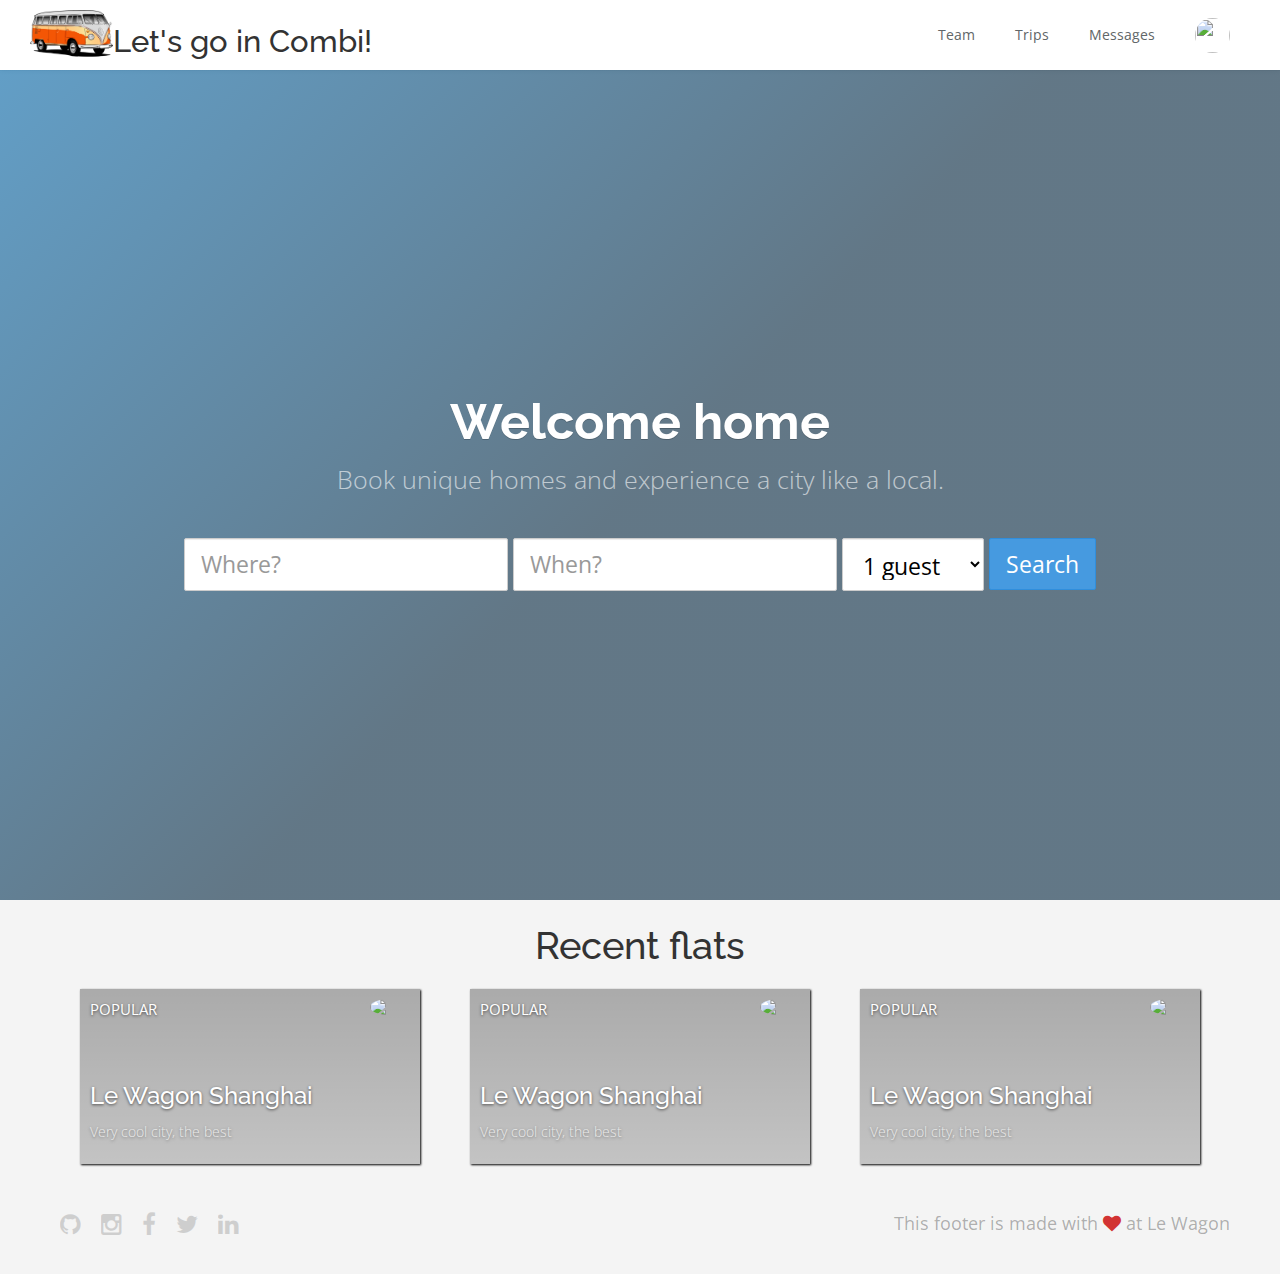
==== index.html @ bd38fc1e "Automated commit at 2017-11-13 11:51:27 UTC by middleman-deploy 2.0.0-alpha" ====
<!doctype html>
<html>
  <head>
    <meta charset="utf-8">
    <meta http-equiv="x-ua-compatible" content="ie=edge">
    <meta name="viewport"
          content="width=device-width, initial-scale=1, shrink-to-fit=no">
    <!-- Use the title from a page's frontmatter if it has one -->
    <title>Le Wagon - Middleman</title>
    <link href="stylesheets/application-5ba7a23a.css" rel="stylesheet" />
    <script src="javascripts/application-93de88c9.js"></script>
    <link href="images/favicon-f15af148.png" rel="icon" type="image/png" />
  </head>
  <body>
    <div class="navbar-wagon">
  <!-- Logo -->
  <div class="navbar-wagon-logo">
    <a href="/" class="navbar-wagon-brand">
      <!-- <img src="images/logo-acc9c0ec.png" alt="logo"> -->
      <img src="images/combi-b0718062.png" id="logo" alt="Combi" />
    </a>
    <h3>Let's go in Combi!</h3>
  </div>
  <!-- Right Navigation -->
  <div class="navbar-wagon-right hidden-xs hidden-sm">

    <a href="team.html" class="navbar-wagon-item navbar-wagon-link">Team</a>
    <a href="" class="navbar-wagon-item navbar-wagon-link">Trips</a>
    <a href="" class="navbar-wagon-item navbar-wagon-link">Messages</a>

    <!-- Profile picture with dropdown list -->
    <div class="navbar-wagon-item">
      <div class="dropdown">
        <img src="https://kitt.lewagon.com/placeholder/users/crionline38" class="avatar dropdown-toggle" id="navbar-wagon-menu" data-toggle="dropdown">
        <ul class="dropdown-menu dropdown-menu-right navbar-wagon-dropdown-menu">
          <li><a href="#">Profile</a></li>
          <li><a href="#">Dashboard</a></li>
          <li><a href="#">Log Out</a></li>
        </ul>
      </div>
    </div>
  </div>

  <!-- Dropdown appearing on mobile only -->
  <div class="navbar-wagon-item hidden-md hidden-lg">
    <div class="dropdown">
      <i class="fa fa-bars dropdown-toggle" data-toggle="dropdown"></i>
      <ul class="dropdown-menu dropdown-menu-right navbar-wagon-dropdown-menu">
        <li><a href="team.html">Team</a></li>
        <li><a href="#">---</a></li>
        <li><a href="#">---</a></li>
      </ul>
    </div>
  </div>
</div>
   <!-- inject layouts/_navbar.html.erb -->
    <div class="banner" style="background-image: linear-gradient(-225deg, rgba(0,101,168,0.6) 0%, rgba(0,36,61,0.6) 50%), url('https://kitt.lewagon.com/placeholder/cities/berlin');">
  <div class="banner-content">
    <h1>Welcome home</h1>
    <p>Book unique homes and experience a city like a local.</p>
    <form class="form-inline">
      <input type="text" class="form-control input-lg" placeholder="Where?">
      <input type="text" class="form-control input-lg" placeholder="When?">
      <select class="form-control input-lg">
        <option selected value="1">1 guest</option>
        <option value="2">2 guests</option>
        <option value="3">3 guests</option>
      </select>
      <button type="submit" class="full-width btn btn-primary btn-lg">Search</button>
    </form>
  </div>
</div>

<div class="container">
  <h2 class="text-center">Recent flats</h2>
  <div class="row">
    <div class="cards">
        <div class="col-xs-12 col-sm-6 col-md-4">
          <div class="card" style="background-image: linear-gradient(rgba(0,0,0,0.3), rgba(0,0,0,0.2)), url('https://kitt.lewagon.com/placeholder/cities/shanghai');">
            <div class="card-category">Popular</div>
            <div class="card-description">
              <h2>Le Wagon Shanghai</h2>
              <p>Very cool city, the best</p>
            </div>
            <img class="card-user" src="https://kitt.lewagon.com/placeholder/users/tgenaitay">
            <a class="card-link" href="#" ></a>
          </div>
        </div>
        <div class="col-xs-12 col-sm-6 col-md-4">
          <div class="card" style="background-image: linear-gradient(rgba(0,0,0,0.3), rgba(0,0,0,0.2)), url('https://kitt.lewagon.com/placeholder/cities/shanghai');">
            <div class="card-category">Popular</div>
            <div class="card-description">
              <h2>Le Wagon Shanghai</h2>
              <p>Very cool city, the best</p>
            </div>
            <img class="card-user" src="https://kitt.lewagon.com/placeholder/users/tgenaitay">
            <a class="card-link" href="#" ></a>
          </div>
        </div>
        <div class="col-xs-12 col-sm-6 col-md-4">
          <div class="card" style="background-image: linear-gradient(rgba(0,0,0,0.3), rgba(0,0,0,0.2)), url('https://kitt.lewagon.com/placeholder/cities/shanghai');">
            <div class="card-category">Popular</div>
            <div class="card-description">
              <h2>Le Wagon Shanghai</h2>
              <p>Very cool city, the best</p>
            </div>
            <img class="card-user" src="https://kitt.lewagon.com/placeholder/users/tgenaitay">
            <a class="card-link" href="#" ></a>
          </div>
        </div>
    </div>
  </div>
</div>

                      <!-- Page content is injected here -->
    <div class="footer">
  <div class="footer-links">
    <a href="#"><i class="fa fa-github"></i></a>
    <a href="#"><i class="fa fa-instagram"></i></a>
    <a href="#"><i class="fa fa-facebook"></i></a>
    <a href="#"><i class="fa fa-twitter"></i></a>
    <a href="#"><i class="fa fa-linkedin"></i></a>
  </div>
  <div class="footer-copyright">
    This footer is made with <i class="fa fa-heart"></i> at Le Wagon
  </div>
</div>
   <!-- inject layouts/_footer.html.erb -->
  </body>
</html>
---- stylesheets/application-5ba7a23a.css ----
@import url("https://fonts.googleapis.com/css?family=Open+Sans:400,300,700|Raleway:400,100,300,700,500");/*!
 * Bootstrap v3.3.7 (http://getbootstrap.com)
 * Copyright 2011-2016 Twitter, Inc.
 * Licensed under MIT (https://github.com/twbs/bootstrap/blob/master/LICENSE)
 *//*! normalize.css v3.0.3 | MIT License | github.com/necolas/normalize.css */html{font-family:sans-serif;-ms-text-size-adjust:100%;-webkit-text-size-adjust:100%}body{margin:0}article,aside,details,figcaption,figure,footer,header,hgroup,main,menu,nav,section,summary{display:block}audio,canvas,progress,video{display:inline-block;vertical-align:baseline}audio:not([controls]){display:none;height:0}[hidden],template{display:none}a{background-color:transparent}a:active,a:hover{outline:0}abbr[title]{border-bottom:1px dotted}b,strong{font-weight:bold}dfn{font-style:italic}h1{font-size:2em;margin:0.67em 0}mark{background:#ff0;color:#000}small{font-size:80%}sub,sup{font-size:75%;line-height:0;position:relative;vertical-align:baseline}sup{top:-0.5em}sub{bottom:-0.25em}img{border:0}svg:not(:root){overflow:hidden}figure{margin:1em 40px}hr{-webkit-box-sizing:content-box;box-sizing:content-box;height:0}pre{overflow:auto}code,kbd,pre,samp{font-family:monospace, monospace;font-size:1em}button,input,optgroup,select,textarea{color:inherit;font:inherit;margin:0}button{overflow:visible}button,select{text-transform:none}button,html input[type="button"],input[type="reset"],input[type="submit"]{-webkit-appearance:button;cursor:pointer}button[disabled],html input[disabled]{cursor:default}button::-moz-focus-inner,input::-moz-focus-inner{border:0;padding:0}input{line-height:normal}input[type="checkbox"],input[type="radio"]{-webkit-box-sizing:border-box;box-sizing:border-box;padding:0}input[type="number"]::-webkit-inner-spin-button,input[type="number"]::-webkit-outer-spin-button{height:auto}input[type="search"]{-webkit-appearance:textfield;-webkit-box-sizing:content-box;box-sizing:content-box}input[type="search"]::-webkit-search-cancel-button,input[type="search"]::-webkit-search-decoration{-webkit-appearance:none}fieldset{border:1px solid #c0c0c0;margin:0 2px;padding:0.35em 0.625em 0.75em}legend{border:0;padding:0}textarea{overflow:auto}optgroup{font-weight:bold}table{border-collapse:collapse;border-spacing:0}td,th{padding:0}/*! Source: https://github.com/h5bp/html5-boilerplate/blob/master/src/css/main.css */@media print{*,*:before,*:after{background:transparent !important;color:#000 !important;-webkit-box-shadow:none !important;box-shadow:none !important;text-shadow:none !important}a,a:visited{text-decoration:underline}a[href]:after{content:" (" attr(href) ")"}abbr[title]:after{content:" (" attr(title) ")"}a[href^="#"]:after,a[href^="javascript:"]:after{content:""}pre,blockquote{border:1px solid #999;page-break-inside:avoid}thead{display:table-header-group}tr,img{page-break-inside:avoid}img{max-width:100% !important}p,h2,h3{orphans:3;widows:3}h2,h3{page-break-after:avoid}.navbar{display:none}.btn>.caret,.dropup>.btn>.caret{border-top-color:#000 !important}.label{border:1px solid #000}.table{border-collapse:collapse !important}.table td,.table th{background-color:#fff !important}.table-bordered th,.table-bordered td{border:1px solid #ddd !important}}@font-face{font-family:'Glyphicons Halflings';src:url("../assets/bootstrap/glyphicons-halflings-regular-86b6f62b.eot");src:url("../assets/bootstrap/glyphicons-halflings-regular-86b6f62b.eot?#iefix") format("embedded-opentype"),url("../assets/bootstrap/glyphicons-halflings-regular-ca35b697.woff2") format("woff2"),url("../assets/bootstrap/glyphicons-halflings-regular-278e49a8.woff") format("woff"),url("../assets/bootstrap/glyphicons-halflings-regular-44bc1850.ttf") format("truetype"),url("../assets/bootstrap/glyphicons-halflings-regular-de51a849.svg#glyphicons_halflingsregular") format("svg")}.glyphicon{position:relative;top:1px;display:inline-block;font-family:'Glyphicons Halflings';font-style:normal;font-weight:normal;line-height:1;-webkit-font-smoothing:antialiased;-moz-osx-font-smoothing:grayscale}.glyphicon-asterisk:before{content:"\002a"}.glyphicon-plus:before{content:"\002b"}.glyphicon-euro:before,.glyphicon-eur:before{content:"\20ac"}.glyphicon-minus:before{content:"\2212"}.glyphicon-cloud:before{content:"\2601"}.glyphicon-envelope:before{content:"\2709"}.glyphicon-pencil:before{content:"\270f"}.glyphicon-glass:before{content:"\e001"}.glyphicon-music:before{content:"\e002"}.glyphicon-search:before{content:"\e003"}.glyphicon-heart:before{content:"\e005"}.glyphicon-star:before{content:"\e006"}.glyphicon-star-empty:before{content:"\e007"}.glyphicon-user:before{content:"\e008"}.glyphicon-film:before{content:"\e009"}.glyphicon-th-large:before{content:"\e010"}.glyphicon-th:before{content:"\e011"}.glyphicon-th-list:before{content:"\e012"}.glyphicon-ok:before{content:"\e013"}.glyphicon-remove:before{content:"\e014"}.glyphicon-zoom-in:before{content:"\e015"}.glyphicon-zoom-out:before{content:"\e016"}.glyphicon-off:before{content:"\e017"}.glyphicon-signal:before{content:"\e018"}.glyphicon-cog:before{content:"\e019"}.glyphicon-trash:before{content:"\e020"}.glyphicon-home:before{content:"\e021"}.glyphicon-file:before{content:"\e022"}.glyphicon-time:before{content:"\e023"}.glyphicon-road:before{content:"\e024"}.glyphicon-download-alt:before{content:"\e025"}.glyphicon-download:before{content:"\e026"}.glyphicon-upload:before{content:"\e027"}.glyphicon-inbox:before{content:"\e028"}.glyphicon-play-circle:before{content:"\e029"}.glyphicon-repeat:before{content:"\e030"}.glyphicon-refresh:before{content:"\e031"}.glyphicon-list-alt:before{content:"\e032"}.glyphicon-lock:before{content:"\e033"}.glyphicon-flag:before{content:"\e034"}.glyphicon-headphones:before{content:"\e035"}.glyphicon-volume-off:before{content:"\e036"}.glyphicon-volume-down:before{content:"\e037"}.glyphicon-volume-up:before{content:"\e038"}.glyphicon-qrcode:before{content:"\e039"}.glyphicon-barcode:before{content:"\e040"}.glyphicon-tag:before{content:"\e041"}.glyphicon-tags:before{content:"\e042"}.glyphicon-book:before{content:"\e043"}.glyphicon-bookmark:before{content:"\e044"}.glyphicon-print:before{content:"\e045"}.glyphicon-camera:before{content:"\e046"}.glyphicon-font:before{content:"\e047"}.glyphicon-bold:before{content:"\e048"}.glyphicon-italic:before{content:"\e049"}.glyphicon-text-height:before{content:"\e050"}.glyphicon-text-width:before{content:"\e051"}.glyphicon-align-left:before{content:"\e052"}.glyphicon-align-center:before{content:"\e053"}.glyphicon-align-right:before{content:"\e054"}.glyphicon-align-justify:before{content:"\e055"}.glyphicon-list:before{content:"\e056"}.glyphicon-indent-left:before{content:"\e057"}.glyphicon-indent-right:before{content:"\e058"}.glyphicon-facetime-video:before{content:"\e059"}.glyphicon-picture:before{content:"\e060"}.glyphicon-map-marker:before{content:"\e062"}.glyphicon-adjust:before{content:"\e063"}.glyphicon-tint:before{content:"\e064"}.glyphicon-edit:before{content:"\e065"}.glyphicon-share:before{content:"\e066"}.glyphicon-check:before{content:"\e067"}.glyphicon-move:before{content:"\e068"}.glyphicon-step-backward:before{content:"\e069"}.glyphicon-fast-backward:before{content:"\e070"}.glyphicon-backward:before{content:"\e071"}.glyphicon-play:before{content:"\e072"}.glyphicon-pause:before{content:"\e073"}.glyphicon-stop:before{content:"\e074"}.glyphicon-forward:before{content:"\e075"}.glyphicon-fast-forward:before{content:"\e076"}.glyphicon-step-forward:before{content:"\e077"}.glyphicon-eject:before{content:"\e078"}.glyphicon-chevron-left:before{content:"\e079"}.glyphicon-chevron-right:before{content:"\e080"}.glyphicon-plus-sign:before{content:"\e081"}.glyphicon-minus-sign:before{content:"\e082"}.glyphicon-remove-sign:before{content:"\e083"}.glyphicon-ok-sign:before{content:"\e084"}.glyphicon-question-sign:before{content:"\e085"}.glyphicon-info-sign:before{content:"\e086"}.glyphicon-screenshot:before{content:"\e087"}.glyphicon-remove-circle:before{content:"\e088"}.glyphicon-ok-circle:before{content:"\e089"}.glyphicon-ban-circle:before{content:"\e090"}.glyphicon-arrow-left:before{content:"\e091"}.glyphicon-arrow-right:before{content:"\e092"}.glyphicon-arrow-up:before{content:"\e093"}.glyphicon-arrow-down:before{content:"\e094"}.glyphicon-share-alt:before{content:"\e095"}.glyphicon-resize-full:before{content:"\e096"}.glyphicon-resize-small:before{content:"\e097"}.glyphicon-exclamation-sign:before{content:"\e101"}.glyphicon-gift:before{content:"\e102"}.glyphicon-leaf:before{content:"\e103"}.glyphicon-fire:before{content:"\e104"}.glyphicon-eye-open:before{content:"\e105"}.glyphicon-eye-close:before{content:"\e106"}.glyphicon-warning-sign:before{content:"\e107"}.glyphicon-plane:before{content:"\e108"}.glyphicon-calendar:before{content:"\e109"}.glyphicon-random:before{content:"\e110"}.glyphicon-comment:before{content:"\e111"}.glyphicon-magnet:before{content:"\e112"}.glyphicon-chevron-up:before{content:"\e113"}.glyphicon-chevron-down:before{content:"\e114"}.glyphicon-retweet:before{content:"\e115"}.glyphicon-shopping-cart:before{content:"\e116"}.glyphicon-folder-close:before{content:"\e117"}.glyphicon-folder-open:before{content:"\e118"}.glyphicon-resize-vertical:before{content:"\e119"}.glyphicon-resize-horizontal:before{content:"\e120"}.glyphicon-hdd:before{content:"\e121"}.glyphicon-bullhorn:before{content:"\e122"}.glyphicon-bell:before{content:"\e123"}.glyphicon-certificate:before{content:"\e124"}.glyphicon-thumbs-up:before{content:"\e125"}.glyphicon-thumbs-down:before{content:"\e126"}.glyphicon-hand-right:before{content:"\e127"}.glyphicon-hand-left:before{content:"\e128"}.glyphicon-hand-up:before{content:"\e129"}.glyphicon-hand-down:before{content:"\e130"}.glyphicon-circle-arrow-right:before{content:"\e131"}.glyphicon-circle-arrow-left:before{content:"\e132"}.glyphicon-circle-arrow-up:before{content:"\e133"}.glyphicon-circle-arrow-down:before{content:"\e134"}.glyphicon-globe:before{content:"\e135"}.glyphicon-wrench:before{content:"\e136"}.glyphicon-tasks:before{content:"\e137"}.glyphicon-filter:before{content:"\e138"}.glyphicon-briefcase:before{content:"\e139"}.glyphicon-fullscreen:before{content:"\e140"}.glyphicon-dashboard:before{content:"\e141"}.glyphicon-paperclip:before{content:"\e142"}.glyphicon-heart-empty:before{content:"\e143"}.glyphicon-link:before{content:"\e144"}.glyphicon-phone:before{content:"\e145"}.glyphicon-pushpin:before{content:"\e146"}.glyphicon-usd:before{content:"\e148"}.glyphicon-gbp:before{content:"\e149"}.glyphicon-sort:before{content:"\e150"}.glyphicon-sort-by-alphabet:before{content:"\e151"}.glyphicon-sort-by-alphabet-alt:before{content:"\e152"}.glyphicon-sort-by-order:before{content:"\e153"}.glyphicon-sort-by-order-alt:before{content:"\e154"}.glyphicon-sort-by-attributes:before{content:"\e155"}.glyphicon-sort-by-attributes-alt:before{content:"\e156"}.glyphicon-unchecked:before{content:"\e157"}.glyphicon-expand:before{content:"\e158"}.glyphicon-collapse-down:before{content:"\e159"}.glyphicon-collapse-up:before{content:"\e160"}.glyphicon-log-in:before{content:"\e161"}.glyphicon-flash:before{content:"\e162"}.glyphicon-log-out:before{content:"\e163"}.glyphicon-new-window:before{content:"\e164"}.glyphicon-record:before{content:"\e165"}.glyphicon-save:before{content:"\e166"}.glyphicon-open:before{content:"\e167"}.glyphicon-saved:before{content:"\e168"}.glyphicon-import:before{content:"\e169"}.glyphicon-export:before{content:"\e170"}.glyphicon-send:before{content:"\e171"}.glyphicon-floppy-disk:before{content:"\e172"}.glyphicon-floppy-saved:before{content:"\e173"}.glyphicon-floppy-remove:before{content:"\e174"}.glyphicon-floppy-save:before{content:"\e175"}.glyphicon-floppy-open:before{content:"\e176"}.glyphicon-credit-card:before{content:"\e177"}.glyphicon-transfer:before{content:"\e178"}.glyphicon-cutlery:before{content:"\e179"}.glyphicon-header:before{content:"\e180"}.glyphicon-compressed:before{content:"\e181"}.glyphicon-earphone:before{content:"\e182"}.glyphicon-phone-alt:before{content:"\e183"}.glyphicon-tower:before{content:"\e184"}.glyphicon-stats:before{content:"\e185"}.glyphicon-sd-video:before{content:"\e186"}.glyphicon-hd-video:before{content:"\e187"}.glyphicon-subtitles:before{content:"\e188"}.glyphicon-sound-stereo:before{content:"\e189"}.glyphicon-sound-dolby:before{content:"\e190"}.glyphicon-sound-5-1:before{content:"\e191"}.glyphicon-sound-6-1:before{content:"\e192"}.glyphicon-sound-7-1:before{content:"\e193"}.glyphicon-copyright-mark:before{content:"\e194"}.glyphicon-registration-mark:before{content:"\e195"}.glyphicon-cloud-download:before{content:"\e197"}.glyphicon-cloud-upload:before{content:"\e198"}.glyphicon-tree-conifer:before{content:"\e199"}.glyphicon-tree-deciduous:before{content:"\e200"}.glyphicon-cd:before{content:"\e201"}.glyphicon-save-file:before{content:"\e202"}.glyphicon-open-file:before{content:"\e203"}.glyphicon-level-up:before{content:"\e204"}.glyphicon-copy:before{content:"\e205"}.glyphicon-paste:before{content:"\e206"}.glyphicon-alert:before{content:"\e209"}.glyphicon-equalizer:before{content:"\e210"}.glyphicon-king:before{content:"\e211"}.glyphicon-queen:before{content:"\e212"}.glyphicon-pawn:before{content:"\e213"}.glyphicon-bishop:before{content:"\e214"}.glyphicon-knight:before{content:"\e215"}.glyphicon-baby-formula:before{content:"\e216"}.glyphicon-tent:before{content:"\26fa"}.glyphicon-blackboard:before{content:"\e218"}.glyphicon-bed:before{content:"\e219"}.glyphicon-apple:before{content:"\f8ff"}.glyphicon-erase:before{content:"\e221"}.glyphicon-hourglass:before{content:"\231b"}.glyphicon-lamp:before{content:"\e223"}.glyphicon-duplicate:before{content:"\e224"}.glyphicon-piggy-bank:before{content:"\e225"}.glyphicon-scissors:before{content:"\e226"}.glyphicon-bitcoin:before{content:"\e227"}.glyphicon-btc:before{content:"\e227"}.glyphicon-xbt:before{content:"\e227"}.glyphicon-yen:before{content:"\00a5"}.glyphicon-jpy:before{content:"\00a5"}.glyphicon-ruble:before{content:"\20bd"}.glyphicon-rub:before{content:"\20bd"}.glyphicon-scale:before{content:"\e230"}.glyphicon-ice-lolly:before{content:"\e231"}.glyphicon-ice-lolly-tasted:before{content:"\e232"}.glyphicon-education:before{content:"\e233"}.glyphicon-option-horizontal:before{content:"\e234"}.glyphicon-option-vertical:before{content:"\e235"}.glyphicon-menu-hamburger:before{content:"\e236"}.glyphicon-modal-window:before{content:"\e237"}.glyphicon-oil:before{content:"\e238"}.glyphicon-grain:before{content:"\e239"}.glyphicon-sunglasses:before{content:"\e240"}.glyphicon-text-size:before{content:"\e241"}.glyphicon-text-color:before{content:"\e242"}.glyphicon-text-background:before{content:"\e243"}.glyphicon-object-align-top:before{content:"\e244"}.glyphicon-object-align-bottom:before{content:"\e245"}.glyphicon-object-align-horizontal:before{content:"\e246"}.glyphicon-object-align-left:before{content:"\e247"}.glyphicon-object-align-vertical:before{content:"\e248"}.glyphicon-object-align-right:before{content:"\e249"}.glyphicon-triangle-right:before{content:"\e250"}.glyphicon-triangle-left:before{content:"\e251"}.glyphicon-triangle-bottom:before{content:"\e252"}.glyphicon-triangle-top:before{content:"\e253"}.glyphicon-console:before{content:"\e254"}.glyphicon-superscript:before{content:"\e255"}.glyphicon-subscript:before{content:"\e256"}.glyphicon-menu-left:before{content:"\e257"}.glyphicon-menu-right:before{content:"\e258"}.glyphicon-menu-down:before{content:"\e259"}.glyphicon-menu-up:before{content:"\e260"}*{-webkit-box-sizing:border-box;box-sizing:border-box}*:before,*:after{-webkit-box-sizing:border-box;box-sizing:border-box}html{font-size:10px;-webkit-tap-highlight-color:transparent}body{font-family:"Open Sans", "Helvetica", "sans-serif";font-size:18px;line-height:1.42857143;color:#333333;background-color:#F4F4F4}input,button,select,textarea{font-family:inherit;font-size:inherit;line-height:inherit}a{color:#469AE0;text-decoration:none}a:hover,a:focus{color:#1f74ba;text-decoration:underline}a:focus{outline:5px auto -webkit-focus-ring-color;outline-offset:-2px}figure{margin:0}img{vertical-align:middle}.img-responsive{display:block;max-width:100%;height:auto}.img-rounded{border-radius:2px}.img-thumbnail{padding:4px;line-height:1.42857143;background-color:#F4F4F4;border:1px solid #ddd;border-radius:2px;-webkit-transition:all 0.2s ease-in-out;transition:all 0.2s ease-in-out;display:inline-block;max-width:100%;height:auto}.img-circle{border-radius:50%}hr{margin-top:25px;margin-bottom:25px;border:0;border-top:1px solid #eeeeee}.sr-only{position:absolute;width:1px;height:1px;margin:-1px;padding:0;overflow:hidden;clip:rect(0, 0, 0, 0);border:0}.sr-only-focusable:active,.sr-only-focusable:focus{position:static;width:auto;height:auto;margin:0;overflow:visible;clip:auto}[role="button"]{cursor:pointer}h1,h2,h3,h4,h5,h6,.h1,.h2,.h3,.h4,.h5,.h6{font-family:"Raleway", "Helvetica", "sans-serif";font-weight:500;line-height:1.1;color:inherit}h1 small,h1 .small,h2 small,h2 .small,h3 small,h3 .small,h4 small,h4 .small,h5 small,h5 .small,h6 small,h6 .small,.h1 small,.h1 .small,.h2 small,.h2 .small,.h3 small,.h3 .small,.h4 small,.h4 .small,.h5 small,.h5 .small,.h6 small,.h6 .small{font-weight:normal;line-height:1;color:#777777}h1,.h1,h2,.h2,h3,.h3{margin-top:25px;margin-bottom:12.5px}h1 small,h1 .small,.h1 small,.h1 .small,h2 small,h2 .small,.h2 small,.h2 .small,h3 small,h3 .small,.h3 small,.h3 .small{font-size:65%}h4,.h4,h5,.h5,h6,.h6{margin-top:12.5px;margin-bottom:12.5px}h4 small,h4 .small,.h4 small,.h4 .small,h5 small,h5 .small,.h5 small,.h5 .small,h6 small,h6 .small,.h6 small,.h6 .small{font-size:75%}h1,.h1{font-size:46px}h2,.h2{font-size:38px}h3,.h3{font-size:31px}h4,.h4{font-size:23px}h5,.h5{font-size:18px}h6,.h6{font-size:16px}p{margin:0 0 12.5px}.lead{margin-bottom:25px;font-size:20px;font-weight:300;line-height:1.4}@media (min-width: 768px){.lead{font-size:27px}}small,.small{font-size:88%}mark,.mark{background-color:#fcf8e3;padding:.2em}.text-left{text-align:left}.text-right{text-align:right}.text-center{text-align:center}.text-justify{text-align:justify}.text-nowrap{white-space:nowrap}.text-lowercase{text-transform:lowercase}.text-uppercase,.initialism{text-transform:uppercase}.text-capitalize{text-transform:capitalize}.text-muted{color:#777777}.text-primary{color:#469AE0}a.text-primary:hover,a.text-primary:focus{color:#2381d0}.text-success{color:#3c763d}a.text-success:hover,a.text-success:focus{color:#2b542c}.text-info{color:#31708f}a.text-info:hover,a.text-info:focus{color:#245269}.text-warning{color:#8a6d3b}a.text-warning:hover,a.text-warning:focus{color:#66512c}.text-danger{color:#a94442}a.text-danger:hover,a.text-danger:focus{color:#843534}.bg-primary{color:#fff}.bg-primary{background-color:#469AE0}a.bg-primary:hover,a.bg-primary:focus{background-color:#2381d0}.bg-success{background-color:#dff0d8}a.bg-success:hover,a.bg-success:focus{background-color:#c1e2b3}.bg-info{background-color:#d9edf7}a.bg-info:hover,a.bg-info:focus{background-color:#afd9ee}.bg-warning{background-color:#fcf8e3}a.bg-warning:hover,a.bg-warning:focus{background-color:#f7ecb5}.bg-danger{background-color:#f2dede}a.bg-danger:hover,a.bg-danger:focus{background-color:#e4b9b9}.page-header{padding-bottom:11.5px;margin:50px 0 25px;border-bottom:1px solid #eeeeee}ul,ol{margin-top:0;margin-bottom:12.5px}ul ul,ul ol,ol ul,ol ol{margin-bottom:0}.list-unstyled{padding-left:0;list-style:none}.list-inline{padding-left:0;list-style:none;margin-left:-5px}.list-inline>li{display:inline-block;padding-left:5px;padding-right:5px}dl{margin-top:0;margin-bottom:25px}dt,dd{line-height:1.42857143}dt{font-weight:bold}dd{margin-left:0}.dl-horizontal dd:before,.dl-horizontal dd:after{content:" ";display:table}.dl-horizontal dd:after{clear:both}@media (min-width: 768px){.dl-horizontal dt{float:left;width:160px;clear:left;text-align:right;overflow:hidden;text-overflow:ellipsis;white-space:nowrap}.dl-horizontal dd{margin-left:180px}}abbr[title],abbr[data-original-title]{cursor:help;border-bottom:1px dotted #777777}.initialism{font-size:90%}blockquote{padding:12.5px 25px;margin:0 0 25px;font-size:22.5px;border-left:5px solid #eeeeee}blockquote p:last-child,blockquote ul:last-child,blockquote ol:last-child{margin-bottom:0}blockquote footer,blockquote small,blockquote .small{display:block;font-size:80%;line-height:1.42857143;color:#777777}blockquote footer:before,blockquote small:before,blockquote .small:before{content:'\2014 \00A0'}.blockquote-reverse,blockquote.pull-right{padding-right:15px;padding-left:0;border-right:5px solid #eeeeee;border-left:0;text-align:right}.blockquote-reverse footer:before,.blockquote-reverse small:before,.blockquote-reverse .small:before,blockquote.pull-right footer:before,blockquote.pull-right small:before,blockquote.pull-right .small:before{content:''}.blockquote-reverse footer:after,.blockquote-reverse small:after,.blockquote-reverse .small:after,blockquote.pull-right footer:after,blockquote.pull-right small:after,blockquote.pull-right .small:after{content:'\00A0 \2014'}address{margin-bottom:25px;font-style:normal;line-height:1.42857143}code,kbd,pre,samp{font-family:Menlo, Monaco, Consolas, "Courier New", monospace}code{padding:2px 4px;font-size:90%;color:#c7254e;background-color:#f9f2f4;border-radius:2px}kbd{padding:2px 4px;font-size:90%;color:#fff;background-color:#333;border-radius:2px;-webkit-box-shadow:inset 0 -1px 0 rgba(0,0,0,0.25);box-shadow:inset 0 -1px 0 rgba(0,0,0,0.25)}kbd kbd{padding:0;font-size:100%;font-weight:bold;-webkit-box-shadow:none;box-shadow:none}pre{display:block;padding:12px;margin:0 0 12.5px;font-size:17px;line-height:1.42857143;word-break:break-all;word-wrap:break-word;color:#333333;background-color:#f5f5f5;border:1px solid #ccc;border-radius:2px}pre code{padding:0;font-size:inherit;color:inherit;white-space:pre-wrap;background-color:transparent;border-radius:0}.pre-scrollable{max-height:340px;overflow-y:scroll}.container{margin-right:auto;margin-left:auto;padding-left:15px;padding-right:15px}.container:before,.container:after{content:" ";display:table}.container:after{clear:both}@media (min-width: 768px){.container{width:750px}}@media (min-width: 992px){.container{width:970px}}@media (min-width: 1200px){.container{width:1170px}}.container-fluid{margin-right:auto;margin-left:auto;padding-left:15px;padding-right:15px}.container-fluid:before,.container-fluid:after{content:" ";display:table}.container-fluid:after{clear:both}.row{margin-left:-15px;margin-right:-15px}.row:before,.row:after{content:" ";display:table}.row:after{clear:both}.col-xs-1,.col-sm-1,.col-md-1,.col-lg-1,.col-xs-2,.col-sm-2,.col-md-2,.col-lg-2,.col-xs-3,.col-sm-3,.col-md-3,.col-lg-3,.col-xs-4,.col-sm-4,.col-md-4,.col-lg-4,.col-xs-5,.col-sm-5,.col-md-5,.col-lg-5,.col-xs-6,.col-sm-6,.col-md-6,.col-lg-6,.col-xs-7,.col-sm-7,.col-md-7,.col-lg-7,.col-xs-8,.col-sm-8,.col-md-8,.col-lg-8,.col-xs-9,.col-sm-9,.col-md-9,.col-lg-9,.col-xs-10,.col-sm-10,.col-md-10,.col-lg-10,.col-xs-11,.col-sm-11,.col-md-11,.col-lg-11,.col-xs-12,.col-sm-12,.col-md-12,.col-lg-12{position:relative;min-height:1px;padding-left:15px;padding-right:15px}.col-xs-1,.col-xs-2,.col-xs-3,.col-xs-4,.col-xs-5,.col-xs-6,.col-xs-7,.col-xs-8,.col-xs-9,.col-xs-10,.col-xs-11,.col-xs-12{float:left}.col-xs-1{width:8.33333333%}.col-xs-2{width:16.66666667%}.col-xs-3{width:25%}.col-xs-4{width:33.33333333%}.col-xs-5{width:41.66666667%}.col-xs-6{width:50%}.col-xs-7{width:58.33333333%}.col-xs-8{width:66.66666667%}.col-xs-9{width:75%}.col-xs-10{width:83.33333333%}.col-xs-11{width:91.66666667%}.col-xs-12{width:100%}.col-xs-pull-0{right:auto}.col-xs-pull-1{right:8.33333333%}.col-xs-pull-2{right:16.66666667%}.col-xs-pull-3{right:25%}.col-xs-pull-4{right:33.33333333%}.col-xs-pull-5{right:41.66666667%}.col-xs-pull-6{right:50%}.col-xs-pull-7{right:58.33333333%}.col-xs-pull-8{right:66.66666667%}.col-xs-pull-9{right:75%}.col-xs-pull-10{right:83.33333333%}.col-xs-pull-11{right:91.66666667%}.col-xs-pull-12{right:100%}.col-xs-push-0{left:auto}.col-xs-push-1{left:8.33333333%}.col-xs-push-2{left:16.66666667%}.col-xs-push-3{left:25%}.col-xs-push-4{left:33.33333333%}.col-xs-push-5{left:41.66666667%}.col-xs-push-6{left:50%}.col-xs-push-7{left:58.33333333%}.col-xs-push-8{left:66.66666667%}.col-xs-push-9{left:75%}.col-xs-push-10{left:83.33333333%}.col-xs-push-11{left:91.66666667%}.col-xs-push-12{left:100%}.col-xs-offset-0{margin-left:0%}.col-xs-offset-1{margin-left:8.33333333%}.col-xs-offset-2{margin-left:16.66666667%}.col-xs-offset-3{margin-left:25%}.col-xs-offset-4{margin-left:33.33333333%}.col-xs-offset-5{margin-left:41.66666667%}.col-xs-offset-6{margin-left:50%}.col-xs-offset-7{margin-left:58.33333333%}.col-xs-offset-8{margin-left:66.66666667%}.col-xs-offset-9{margin-left:75%}.col-xs-offset-10{margin-left:83.33333333%}.col-xs-offset-11{margin-left:91.66666667%}.col-xs-offset-12{margin-left:100%}@media (min-width: 768px){.col-sm-1,.col-sm-2,.col-sm-3,.col-sm-4,.col-sm-5,.col-sm-6,.col-sm-7,.col-sm-8,.col-sm-9,.col-sm-10,.col-sm-11,.col-sm-12{float:left}.col-sm-1{width:8.33333333%}.col-sm-2{width:16.66666667%}.col-sm-3{width:25%}.col-sm-4{width:33.33333333%}.col-sm-5{width:41.66666667%}.col-sm-6{width:50%}.col-sm-7{width:58.33333333%}.col-sm-8{width:66.66666667%}.col-sm-9{width:75%}.col-sm-10{width:83.33333333%}.col-sm-11{width:91.66666667%}.col-sm-12{width:100%}.col-sm-pull-0{right:auto}.col-sm-pull-1{right:8.33333333%}.col-sm-pull-2{right:16.66666667%}.col-sm-pull-3{right:25%}.col-sm-pull-4{right:33.33333333%}.col-sm-pull-5{right:41.66666667%}.col-sm-pull-6{right:50%}.col-sm-pull-7{right:58.33333333%}.col-sm-pull-8{right:66.66666667%}.col-sm-pull-9{right:75%}.col-sm-pull-10{right:83.33333333%}.col-sm-pull-11{right:91.66666667%}.col-sm-pull-12{right:100%}.col-sm-push-0{left:auto}.col-sm-push-1{left:8.33333333%}.col-sm-push-2{left:16.66666667%}.col-sm-push-3{left:25%}.col-sm-push-4{left:33.33333333%}.col-sm-push-5{left:41.66666667%}.col-sm-push-6{left:50%}.col-sm-push-7{left:58.33333333%}.col-sm-push-8{left:66.66666667%}.col-sm-push-9{left:75%}.col-sm-push-10{left:83.33333333%}.col-sm-push-11{left:91.66666667%}.col-sm-push-12{left:100%}.col-sm-offset-0{margin-left:0%}.col-sm-offset-1{margin-left:8.33333333%}.col-sm-offset-2{margin-left:16.66666667%}.col-sm-offset-3{margin-left:25%}.col-sm-offset-4{margin-left:33.33333333%}.col-sm-offset-5{margin-left:41.66666667%}.col-sm-offset-6{margin-left:50%}.col-sm-offset-7{margin-left:58.33333333%}.col-sm-offset-8{margin-left:66.66666667%}.col-sm-offset-9{margin-left:75%}.col-sm-offset-10{margin-left:83.33333333%}.col-sm-offset-11{margin-left:91.66666667%}.col-sm-offset-12{margin-left:100%}}@media (min-width: 992px){.col-md-1,.col-md-2,.col-md-3,.col-md-4,.col-md-5,.col-md-6,.col-md-7,.col-md-8,.col-md-9,.col-md-10,.col-md-11,.col-md-12{float:left}.col-md-1{width:8.33333333%}.col-md-2{width:16.66666667%}.col-md-3{width:25%}.col-md-4{width:33.33333333%}.col-md-5{width:41.66666667%}.col-md-6{width:50%}.col-md-7{width:58.33333333%}.col-md-8{width:66.66666667%}.col-md-9{width:75%}.col-md-10{width:83.33333333%}.col-md-11{width:91.66666667%}.col-md-12{width:100%}.col-md-pull-0{right:auto}.col-md-pull-1{right:8.33333333%}.col-md-pull-2{right:16.66666667%}.col-md-pull-3{right:25%}.col-md-pull-4{right:33.33333333%}.col-md-pull-5{right:41.66666667%}.col-md-pull-6{right:50%}.col-md-pull-7{right:58.33333333%}.col-md-pull-8{right:66.66666667%}.col-md-pull-9{right:75%}.col-md-pull-10{right:83.33333333%}.col-md-pull-11{right:91.66666667%}.col-md-pull-12{right:100%}.col-md-push-0{left:auto}.col-md-push-1{left:8.33333333%}.col-md-push-2{left:16.66666667%}.col-md-push-3{left:25%}.col-md-push-4{left:33.33333333%}.col-md-push-5{left:41.66666667%}.col-md-push-6{left:50%}.col-md-push-7{left:58.33333333%}.col-md-push-8{left:66.66666667%}.col-md-push-9{left:75%}.col-md-push-10{left:83.33333333%}.col-md-push-11{left:91.66666667%}.col-md-push-12{left:100%}.col-md-offset-0{margin-left:0%}.col-md-offset-1{margin-left:8.33333333%}.col-md-offset-2{margin-left:16.66666667%}.col-md-offset-3{margin-left:25%}.col-md-offset-4{margin-left:33.33333333%}.col-md-offset-5{margin-left:41.66666667%}.col-md-offset-6{margin-left:50%}.col-md-offset-7{margin-left:58.33333333%}.col-md-offset-8{margin-left:66.66666667%}.col-md-offset-9{margin-left:75%}.col-md-offset-10{margin-left:83.33333333%}.col-md-offset-11{margin-left:91.66666667%}.col-md-offset-12{margin-left:100%}}@media (min-width: 1200px){.col-lg-1,.col-lg-2,.col-lg-3,.col-lg-4,.col-lg-5,.col-lg-6,.col-lg-7,.col-lg-8,.col-lg-9,.col-lg-10,.col-lg-11,.col-lg-12{float:left}.col-lg-1{width:8.33333333%}.col-lg-2{width:16.66666667%}.col-lg-3{width:25%}.col-lg-4{width:33.33333333%}.col-lg-5{width:41.66666667%}.col-lg-6{width:50%}.col-lg-7{width:58.33333333%}.col-lg-8{width:66.66666667%}.col-lg-9{width:75%}.col-lg-10{width:83.33333333%}.col-lg-11{width:91.66666667%}.col-lg-12{width:100%}.col-lg-pull-0{right:auto}.col-lg-pull-1{right:8.33333333%}.col-lg-pull-2{right:16.66666667%}.col-lg-pull-3{right:25%}.col-lg-pull-4{right:33.33333333%}.col-lg-pull-5{right:41.66666667%}.col-lg-pull-6{right:50%}.col-lg-pull-7{right:58.33333333%}.col-lg-pull-8{right:66.66666667%}.col-lg-pull-9{right:75%}.col-lg-pull-10{right:83.33333333%}.col-lg-pull-11{right:91.66666667%}.col-lg-pull-12{right:100%}.col-lg-push-0{left:auto}.col-lg-push-1{left:8.33333333%}.col-lg-push-2{left:16.66666667%}.col-lg-push-3{left:25%}.col-lg-push-4{left:33.33333333%}.col-lg-push-5{left:41.66666667%}.col-lg-push-6{left:50%}.col-lg-push-7{left:58.33333333%}.col-lg-push-8{left:66.66666667%}.col-lg-push-9{left:75%}.col-lg-push-10{left:83.33333333%}.col-lg-push-11{left:91.66666667%}.col-lg-push-12{left:100%}.col-lg-offset-0{margin-left:0%}.col-lg-offset-1{margin-left:8.33333333%}.col-lg-offset-2{margin-left:16.66666667%}.col-lg-offset-3{margin-left:25%}.col-lg-offset-4{margin-left:33.33333333%}.col-lg-offset-5{margin-left:41.66666667%}.col-lg-offset-6{margin-left:50%}.col-lg-offset-7{margin-left:58.33333333%}.col-lg-offset-8{margin-left:66.66666667%}.col-lg-offset-9{margin-left:75%}.col-lg-offset-10{margin-left:83.33333333%}.col-lg-offset-11{margin-left:91.66666667%}.col-lg-offset-12{margin-left:100%}}table{background-color:transparent}caption{padding-top:8px;padding-bottom:8px;color:#777777;text-align:left}th{text-align:left}.table{width:100%;max-width:100%;margin-bottom:25px}.table>thead>tr>th,.table>thead>tr>td,.table>tbody>tr>th,.table>tbody>tr>td,.table>tfoot>tr>th,.table>tfoot>tr>td{padding:8px;line-height:1.42857143;vertical-align:top;border-top:1px solid #ddd}.table>thead>tr>th{vertical-align:bottom;border-bottom:2px solid #ddd}.table>caption+thead>tr:first-child>th,.table>caption+thead>tr:first-child>td,.table>colgroup+thead>tr:first-child>th,.table>colgroup+thead>tr:first-child>td,.table>thead:first-child>tr:first-child>th,.table>thead:first-child>tr:first-child>td{border-top:0}.table>tbody+tbody{border-top:2px solid #ddd}.table .table{background-color:#F4F4F4}.table-condensed>thead>tr>th,.table-condensed>thead>tr>td,.table-condensed>tbody>tr>th,.table-condensed>tbody>tr>td,.table-condensed>tfoot>tr>th,.table-condensed>tfoot>tr>td{padding:5px}.table-bordered{border:1px solid #ddd}.table-bordered>thead>tr>th,.table-bordered>thead>tr>td,.table-bordered>tbody>tr>th,.table-bordered>tbody>tr>td,.table-bordered>tfoot>tr>th,.table-bordered>tfoot>tr>td{border:1px solid #ddd}.table-bordered>thead>tr>th,.table-bordered>thead>tr>td{border-bottom-width:2px}.table-striped>tbody>tr:nth-of-type(odd){background-color:#f9f9f9}.table-hover>tbody>tr:hover{background-color:#f5f5f5}table col[class*="col-"]{position:static;float:none;display:table-column}table td[class*="col-"],table th[class*="col-"]{position:static;float:none;display:table-cell}.table>thead>tr>td.active,.table>thead>tr>th.active,.table>thead>tr.active>td,.table>thead>tr.active>th,.table>tbody>tr>td.active,.table>tbody>tr>th.active,.table>tbody>tr.active>td,.table>tbody>tr.active>th,.table>tfoot>tr>td.active,.table>tfoot>tr>th.active,.table>tfoot>tr.active>td,.table>tfoot>tr.active>th{background-color:#f5f5f5}.table-hover>tbody>tr>td.active:hover,.table-hover>tbody>tr>th.active:hover,.table-hover>tbody>tr.active:hover>td,.table-hover>tbody>tr:hover>.active,.table-hover>tbody>tr.active:hover>th{background-color:#e8e8e8}.table>thead>tr>td.success,.table>thead>tr>th.success,.table>thead>tr.success>td,.table>thead>tr.success>th,.table>tbody>tr>td.success,.table>tbody>tr>th.success,.table>tbody>tr.success>td,.table>tbody>tr.success>th,.table>tfoot>tr>td.success,.table>tfoot>tr>th.success,.table>tfoot>tr.success>td,.table>tfoot>tr.success>th{background-color:#dff0d8}.table-hover>tbody>tr>td.success:hover,.table-hover>tbody>tr>th.success:hover,.table-hover>tbody>tr.success:hover>td,.table-hover>tbody>tr:hover>.success,.table-hover>tbody>tr.success:hover>th{background-color:#d0e9c6}.table>thead>tr>td.info,.table>thead>tr>th.info,.table>thead>tr.info>td,.table>thead>tr.info>th,.table>tbody>tr>td.info,.table>tbody>tr>th.info,.table>tbody>tr.info>td,.table>tbody>tr.info>th,.table>tfoot>tr>td.info,.table>tfoot>tr>th.info,.table>tfoot>tr.info>td,.table>tfoot>tr.info>th{background-color:#d9edf7}.table-hover>tbody>tr>td.info:hover,.table-hover>tbody>tr>th.info:hover,.table-hover>tbody>tr.info:hover>td,.table-hover>tbody>tr:hover>.info,.table-hover>tbody>tr.info:hover>th{background-color:#c4e3f3}.table>thead>tr>td.warning,.table>thead>tr>th.warning,.table>thead>tr.warning>td,.table>thead>tr.warning>th,.table>tbody>tr>td.warning,.table>tbody>tr>th.warning,.table>tbody>tr.warning>td,.table>tbody>tr.warning>th,.table>tfoot>tr>td.warning,.table>tfoot>tr>th.warning,.table>tfoot>tr.warning>td,.table>tfoot>tr.warning>th{background-color:#fcf8e3}.table-hover>tbody>tr>td.warning:hover,.table-hover>tbody>tr>th.warning:hover,.table-hover>tbody>tr.warning:hover>td,.table-hover>tbody>tr:hover>.warning,.table-hover>tbody>tr.warning:hover>th{background-color:#faf2cc}.table>thead>tr>td.danger,.table>thead>tr>th.danger,.table>thead>tr.danger>td,.table>thead>tr.danger>th,.table>tbody>tr>td.danger,.table>tbody>tr>th.danger,.table>tbody>tr.danger>td,.table>tbody>tr.danger>th,.table>tfoot>tr>td.danger,.table>tfoot>tr>th.danger,.table>tfoot>tr.danger>td,.table>tfoot>tr.danger>th{background-color:#f2dede}.table-hover>tbody>tr>td.danger:hover,.table-hover>tbody>tr>th.danger:hover,.table-hover>tbody>tr.danger:hover>td,.table-hover>tbody>tr:hover>.danger,.table-hover>tbody>tr.danger:hover>th{background-color:#ebcccc}.table-responsive{overflow-x:auto;min-height:0.01%}@media screen and (max-width: 767px){.table-responsive{width:100%;margin-bottom:18.75px;overflow-y:hidden;-ms-overflow-style:-ms-autohiding-scrollbar;border:1px solid #ddd}.table-responsive>.table{margin-bottom:0}.table-responsive>.table>thead>tr>th,.table-responsive>.table>thead>tr>td,.table-responsive>.table>tbody>tr>th,.table-responsive>.table>tbody>tr>td,.table-responsive>.table>tfoot>tr>th,.table-responsive>.table>tfoot>tr>td{white-space:nowrap}.table-responsive>.table-bordered{border:0}.table-responsive>.table-bordered>thead>tr>th:first-child,.table-responsive>.table-bordered>thead>tr>td:first-child,.table-responsive>.table-bordered>tbody>tr>th:first-child,.table-responsive>.table-bordered>tbody>tr>td:first-child,.table-responsive>.table-bordered>tfoot>tr>th:first-child,.table-responsive>.table-bordered>tfoot>tr>td:first-child{border-left:0}.table-responsive>.table-bordered>thead>tr>th:last-child,.table-responsive>.table-bordered>thead>tr>td:last-child,.table-responsive>.table-bordered>tbody>tr>th:last-child,.table-responsive>.table-bordered>tbody>tr>td:last-child,.table-responsive>.table-bordered>tfoot>tr>th:last-child,.table-responsive>.table-bordered>tfoot>tr>td:last-child{border-right:0}.table-responsive>.table-bordered>tbody>tr:last-child>th,.table-responsive>.table-bordered>tbody>tr:last-child>td,.table-responsive>.table-bordered>tfoot>tr:last-child>th,.table-responsive>.table-bordered>tfoot>tr:last-child>td{border-bottom:0}}fieldset{padding:0;margin:0;border:0;min-width:0}legend{display:block;width:100%;padding:0;margin-bottom:25px;font-size:27px;line-height:inherit;color:#333333;border:0;border-bottom:1px solid #e5e5e5}label{display:inline-block;max-width:100%;margin-bottom:5px;font-weight:bold}input[type="search"]{-webkit-box-sizing:border-box;box-sizing:border-box}input[type="radio"],input[type="checkbox"]{margin:4px 0 0;margin-top:1px \9;line-height:normal}input[type="file"]{display:block}input[type="range"]{display:block;width:100%}select[multiple],select[size]{height:auto}input[type="file"]:focus,input[type="radio"]:focus,input[type="checkbox"]:focus{outline:5px auto -webkit-focus-ring-color;outline-offset:-2px}output{display:block;padding-top:7px;font-size:18px;line-height:1.42857143;color:#000000}.form-control{display:block;width:100%;height:39px;padding:6px 12px;font-size:18px;line-height:1.42857143;color:#000000;background-color:#fff;background-image:none;border:1px solid #ccc;border-radius:2px;-webkit-box-shadow:inset 0 1px 1px rgba(0,0,0,0.075);box-shadow:inset 0 1px 1px rgba(0,0,0,0.075);-webkit-transition:border-color ease-in-out 0.15s, box-shadow ease-in-out 0.15s;-webkit-transition:border-color ease-in-out 0.15s, -webkit-box-shadow ease-in-out 0.15s;transition:border-color ease-in-out 0.15s, -webkit-box-shadow ease-in-out 0.15s;transition:border-color ease-in-out 0.15s, box-shadow ease-in-out 0.15s;transition:border-color ease-in-out 0.15s, box-shadow ease-in-out 0.15s, -webkit-box-shadow ease-in-out 0.15s}.form-control:focus{border-color:#66afe9;outline:0;-webkit-box-shadow:inset 0 1px 1px rgba(0,0,0,0.075),0 0 8px rgba(102,175,233,0.6);box-shadow:inset 0 1px 1px rgba(0,0,0,0.075),0 0 8px rgba(102,175,233,0.6)}.form-control::-moz-placeholder{color:#999;opacity:1}.form-control:-ms-input-placeholder{color:#999}.form-control::-webkit-input-placeholder{color:#999}.form-control::-ms-expand{border:0;background-color:transparent}.form-control[disabled],.form-control[readonly],fieldset[disabled] .form-control{background-color:#eeeeee;opacity:1}.form-control[disabled],fieldset[disabled] .form-control{cursor:not-allowed}textarea.form-control{height:auto}input[type="search"]{-webkit-appearance:none}@media screen and (-webkit-min-device-pixel-ratio: 0){input[type="date"].form-control,input[type="time"].form-control,input[type="datetime-local"].form-control,input[type="month"].form-control{line-height:39px}input[type="date"].input-sm,.input-group-sm>input[type="date"].form-control,.input-group-sm>input[type="date"].input-group-addon,.input-group-sm>.input-group-btn>input[type="date"].btn,.input-group-sm input[type="date"],input[type="time"].input-sm,.input-group-sm>input[type="time"].form-control,.input-group-sm>input[type="time"].input-group-addon,.input-group-sm>.input-group-btn>input[type="time"].btn,.input-group-sm input[type="time"],input[type="datetime-local"].input-sm,.input-group-sm>input[type="datetime-local"].form-control,.input-group-sm>input[type="datetime-local"].input-group-addon,.input-group-sm>.input-group-btn>input[type="datetime-local"].btn,.input-group-sm input[type="datetime-local"],input[type="month"].input-sm,.input-group-sm>input[type="month"].form-control,.input-group-sm>input[type="month"].input-group-addon,.input-group-sm>.input-group-btn>input[type="month"].btn,.input-group-sm input[type="month"]{line-height:36px}input[type="date"].input-lg,.input-group-lg>input[type="date"].form-control,.input-group-lg>input[type="date"].input-group-addon,.input-group-lg>.input-group-btn>input[type="date"].btn,.input-group-lg input[type="date"],input[type="time"].input-lg,.input-group-lg>input[type="time"].form-control,.input-group-lg>input[type="time"].input-group-addon,.input-group-lg>.input-group-btn>input[type="time"].btn,.input-group-lg input[type="time"],input[type="datetime-local"].input-lg,.input-group-lg>input[type="datetime-local"].form-control,.input-group-lg>input[type="datetime-local"].input-group-addon,.input-group-lg>.input-group-btn>input[type="datetime-local"].btn,.input-group-lg input[type="datetime-local"],input[type="month"].input-lg,.input-group-lg>input[type="month"].form-control,.input-group-lg>input[type="month"].input-group-addon,.input-group-lg>.input-group-btn>input[type="month"].btn,.input-group-lg input[type="month"]{line-height:53px}}.form-group{margin-bottom:15px}.radio,.checkbox{position:relative;display:block;margin-top:10px;margin-bottom:10px}.radio label,.checkbox label{min-height:25px;padding-left:20px;margin-bottom:0;font-weight:normal;cursor:pointer}.radio input[type="radio"],.radio-inline input[type="radio"],.checkbox input[type="checkbox"],.checkbox-inline input[type="checkbox"]{position:absolute;margin-left:-20px;margin-top:4px \9}.radio+.radio,.checkbox+.checkbox{margin-top:-5px}.radio-inline,.checkbox-inline{position:relative;display:inline-block;padding-left:20px;margin-bottom:0;vertical-align:middle;font-weight:normal;cursor:pointer}.radio-inline+.radio-inline,.checkbox-inline+.checkbox-inline{margin-top:0;margin-left:10px}input[type="radio"][disabled],input[type="radio"].disabled,fieldset[disabled] input[type="radio"],input[type="checkbox"][disabled],input[type="checkbox"].disabled,fieldset[disabled] input[type="checkbox"]{cursor:not-allowed}.radio-inline.disabled,fieldset[disabled] .radio-inline,.checkbox-inline.disabled,fieldset[disabled] .checkbox-inline{cursor:not-allowed}.radio.disabled label,fieldset[disabled] .radio label,.checkbox.disabled label,fieldset[disabled] .checkbox label{cursor:not-allowed}.form-control-static{padding-top:7px;padding-bottom:7px;margin-bottom:0;min-height:43px}.form-control-static.input-lg,.input-group-lg>.form-control-static.form-control,.input-group-lg>.form-control-static.input-group-addon,.input-group-lg>.input-group-btn>.form-control-static.btn,.form-control-static.input-sm,.input-group-sm>.form-control-static.form-control,.input-group-sm>.form-control-static.input-group-addon,.input-group-sm>.input-group-btn>.form-control-static.btn{padding-left:0;padding-right:0}.input-sm,.input-group-sm>.form-control,.input-group-sm>.input-group-addon,.input-group-sm>.input-group-btn>.btn{height:36px;padding:5px 10px;font-size:16px;line-height:1.5;border-radius:2px}select.input-sm,.input-group-sm>select.form-control,.input-group-sm>select.input-group-addon,.input-group-sm>.input-group-btn>select.btn{height:36px;line-height:36px}textarea.input-sm,.input-group-sm>textarea.form-control,.input-group-sm>textarea.input-group-addon,.input-group-sm>.input-group-btn>textarea.btn,select[multiple].input-sm,.input-group-sm>select[multiple].form-control,.input-group-sm>select[multiple].input-group-addon,.input-group-sm>.input-group-btn>select[multiple].btn{height:auto}.form-group-sm .form-control{height:36px;padding:5px 10px;font-size:16px;line-height:1.5;border-radius:2px}.form-group-sm select.form-control{height:36px;line-height:36px}.form-group-sm textarea.form-control,.form-group-sm select[multiple].form-control{height:auto}.form-group-sm .form-control-static{height:36px;min-height:41px;padding:6px 10px;font-size:16px;line-height:1.5}.input-lg,.input-group-lg>.form-control,.input-group-lg>.input-group-addon,.input-group-lg>.input-group-btn>.btn{height:53px;padding:10px 16px;font-size:23px;line-height:1.3333333;border-radius:2px}select.input-lg,.input-group-lg>select.form-control,.input-group-lg>select.input-group-addon,.input-group-lg>.input-group-btn>select.btn{height:53px;line-height:53px}textarea.input-lg,.input-group-lg>textarea.form-control,.input-group-lg>textarea.input-group-addon,.input-group-lg>.input-group-btn>textarea.btn,select[multiple].input-lg,.input-group-lg>select[multiple].form-control,.input-group-lg>select[multiple].input-group-addon,.input-group-lg>.input-group-btn>select[multiple].btn{height:auto}.form-group-lg .form-control{height:53px;padding:10px 16px;font-size:23px;line-height:1.3333333;border-radius:2px}.form-group-lg select.form-control{height:53px;line-height:53px}.form-group-lg textarea.form-control,.form-group-lg select[multiple].form-control{height:auto}.form-group-lg .form-control-static{height:53px;min-height:48px;padding:11px 16px;font-size:23px;line-height:1.3333333}.has-feedback{position:relative}.has-feedback .form-control{padding-right:48.75px}.form-control-feedback{position:absolute;top:0;right:0;z-index:2;display:block;width:39px;height:39px;line-height:39px;text-align:center;pointer-events:none}.input-lg+.form-control-feedback,.input-group-lg>.form-control+.form-control-feedback,.input-group-lg>.input-group-addon+.form-control-feedback,.input-group-lg>.input-group-btn>.btn+.form-control-feedback,.input-group-lg+.form-control-feedback,.form-group-lg .form-control+.form-control-feedback{width:53px;height:53px;line-height:53px}.input-sm+.form-control-feedback,.input-group-sm>.form-control+.form-control-feedback,.input-group-sm>.input-group-addon+.form-control-feedback,.input-group-sm>.input-group-btn>.btn+.form-control-feedback,.input-group-sm+.form-control-feedback,.form-group-sm .form-control+.form-control-feedback{width:36px;height:36px;line-height:36px}.has-success .help-block,.has-success .control-label,.has-success .radio,.has-success .checkbox,.has-success .radio-inline,.has-success .checkbox-inline,.has-success.radio label,.has-success.checkbox label,.has-success.radio-inline label,.has-success.checkbox-inline label{color:#3c763d}.has-success .form-control{border-color:#3c763d;-webkit-box-shadow:inset 0 1px 1px rgba(0,0,0,0.075);box-shadow:inset 0 1px 1px rgba(0,0,0,0.075)}.has-success .form-control:focus{border-color:#2b542c;-webkit-box-shadow:inset 0 1px 1px rgba(0,0,0,0.075),0 0 6px #67b168;box-shadow:inset 0 1px 1px rgba(0,0,0,0.075),0 0 6px #67b168}.has-success .input-group-addon{color:#3c763d;border-color:#3c763d;background-color:#dff0d8}.has-success .form-control-feedback{color:#3c763d}.has-warning .help-block,.has-warning .control-label,.has-warning .radio,.has-warning .checkbox,.has-warning .radio-inline,.has-warning .checkbox-inline,.has-warning.radio label,.has-warning.checkbox label,.has-warning.radio-inline label,.has-warning.checkbox-inline label{color:#8a6d3b}.has-warning .form-control{border-color:#8a6d3b;-webkit-box-shadow:inset 0 1px 1px rgba(0,0,0,0.075);box-shadow:inset 0 1px 1px rgba(0,0,0,0.075)}.has-warning .form-control:focus{border-color:#66512c;-webkit-box-shadow:inset 0 1px 1px rgba(0,0,0,0.075),0 0 6px #c0a16b;box-shadow:inset 0 1px 1px rgba(0,0,0,0.075),0 0 6px #c0a16b}.has-warning .input-group-addon{color:#8a6d3b;border-color:#8a6d3b;background-color:#fcf8e3}.has-warning .form-control-feedback{color:#8a6d3b}.has-error .help-block,.has-error .control-label,.has-error .radio,.has-error .checkbox,.has-error .radio-inline,.has-error .checkbox-inline,.has-error.radio label,.has-error.checkbox label,.has-error.radio-inline label,.has-error.checkbox-inline label{color:#a94442}.has-error .form-control{border-color:#a94442;-webkit-box-shadow:inset 0 1px 1px rgba(0,0,0,0.075);box-shadow:inset 0 1px 1px rgba(0,0,0,0.075)}.has-error .form-control:focus{border-color:#843534;-webkit-box-shadow:inset 0 1px 1px rgba(0,0,0,0.075),0 0 6px #ce8483;box-shadow:inset 0 1px 1px rgba(0,0,0,0.075),0 0 6px #ce8483}.has-error .input-group-addon{color:#a94442;border-color:#a94442;background-color:#f2dede}.has-error .form-control-feedback{color:#a94442}.has-feedback label ~ .form-control-feedback{top:30px}.has-feedback label.sr-only ~ .form-control-feedback{top:0}.help-block{display:block;margin-top:5px;margin-bottom:10px;color:#737373}@media (min-width: 768px){.form-inline .form-group{display:inline-block;margin-bottom:0;vertical-align:middle}.form-inline .form-control{display:inline-block;width:auto;vertical-align:middle}.form-inline .form-control-static{display:inline-block}.form-inline .input-group{display:inline-table;vertical-align:middle}.form-inline .input-group .input-group-addon,.form-inline .input-group .input-group-btn,.form-inline .input-group .form-control{width:auto}.form-inline .input-group>.form-control{width:100%}.form-inline .control-label{margin-bottom:0;vertical-align:middle}.form-inline .radio,.form-inline .checkbox{display:inline-block;margin-top:0;margin-bottom:0;vertical-align:middle}.form-inline .radio label,.form-inline .checkbox label{padding-left:0}.form-inline .radio input[type="radio"],.form-inline .checkbox input[type="checkbox"]{position:relative;margin-left:0}.form-inline .has-feedback .form-control-feedback{top:0}}.form-horizontal .radio,.form-horizontal .checkbox,.form-horizontal .radio-inline,.form-horizontal .checkbox-inline{margin-top:0;margin-bottom:0;padding-top:7px}.form-horizontal .radio,.form-horizontal .checkbox{min-height:32px}.form-horizontal .form-group{margin-left:-15px;margin-right:-15px}.form-horizontal .form-group:before,.form-horizontal .form-group:after{content:" ";display:table}.form-horizontal .form-group:after{clear:both}@media (min-width: 768px){.form-horizontal .control-label{text-align:right;margin-bottom:0;padding-top:7px}}.form-horizontal .has-feedback .form-control-feedback{right:15px}@media (min-width: 768px){.form-horizontal .form-group-lg .control-label{padding-top:11px;font-size:23px}}@media (min-width: 768px){.form-horizontal .form-group-sm .control-label{padding-top:6px;font-size:16px}}.btn{display:inline-block;margin-bottom:0;font-weight:normal;text-align:center;vertical-align:middle;-ms-touch-action:manipulation;touch-action:manipulation;cursor:pointer;background-image:none;border:1px solid transparent;white-space:nowrap;padding:6px 12px;font-size:18px;line-height:1.42857143;border-radius:2px;-webkit-user-select:none;-moz-user-select:none;-ms-user-select:none;user-select:none}.btn:focus,.btn.focus,.btn:active:focus,.btn:active.focus,.btn.active:focus,.btn.active.focus{outline:5px auto -webkit-focus-ring-color;outline-offset:-2px}.btn:hover,.btn:focus,.btn.focus{color:#333;text-decoration:none}.btn:active,.btn.active{outline:0;background-image:none;-webkit-box-shadow:inset 0 3px 5px rgba(0,0,0,0.125);box-shadow:inset 0 3px 5px rgba(0,0,0,0.125)}.btn.disabled,.btn[disabled],fieldset[disabled] .btn{cursor:not-allowed;opacity:0.65;filter:alpha(opacity=65);-webkit-box-shadow:none;box-shadow:none}a.btn.disabled,fieldset[disabled] a.btn{pointer-events:none}.btn-default{color:#333;background-color:#fff;border-color:#ccc}.btn-default:focus,.btn-default.focus{color:#333;background-color:#e6e6e6;border-color:#8c8c8c}.btn-default:hover{color:#333;background-color:#e6e6e6;border-color:#adadad}.btn-default:active,.btn-default.active,.open>.btn-default.dropdown-toggle{color:#333;background-color:#e6e6e6;border-color:#adadad}.btn-default:active:hover,.btn-default:active:focus,.btn-default:active.focus,.btn-default.active:hover,.btn-default.active:focus,.btn-default.active.focus,.open>.btn-default.dropdown-toggle:hover,.open>.btn-default.dropdown-toggle:focus,.open>.btn-default.dropdown-toggle.focus{color:#333;background-color:#d4d4d4;border-color:#8c8c8c}.btn-default:active,.btn-default.active,.open>.btn-default.dropdown-toggle{background-image:none}.btn-default.disabled:hover,.btn-default.disabled:focus,.btn-default.disabled.focus,.btn-default[disabled]:hover,.btn-default[disabled]:focus,.btn-default[disabled].focus,fieldset[disabled] .btn-default:hover,fieldset[disabled] .btn-default:focus,fieldset[disabled] .btn-default.focus{background-color:#fff;border-color:#ccc}.btn-default .badge{color:#fff;background-color:#333}.btn-primary{color:#fff;background-color:#469AE0;border-color:#308edc}.btn-primary:focus,.btn-primary.focus{color:#fff;background-color:#2381d0;border-color:#144b79}.btn-primary:hover{color:#fff;background-color:#2381d0;border-color:#1e6eb2}.btn-primary:active,.btn-primary.active,.open>.btn-primary.dropdown-toggle{color:#fff;background-color:#2381d0;border-color:#1e6eb2}.btn-primary:active:hover,.btn-primary:active:focus,.btn-primary:active.focus,.btn-primary.active:hover,.btn-primary.active:focus,.btn-primary.active.focus,.open>.btn-primary.dropdown-toggle:hover,.open>.btn-primary.dropdown-toggle:focus,.open>.btn-primary.dropdown-toggle.focus{color:#fff;background-color:#1e6eb2;border-color:#144b79}.btn-primary:active,.btn-primary.active,.open>.btn-primary.dropdown-toggle{background-image:none}.btn-primary.disabled:hover,.btn-primary.disabled:focus,.btn-primary.disabled.focus,.btn-primary[disabled]:hover,.btn-primary[disabled]:focus,.btn-primary[disabled].focus,fieldset[disabled] .btn-primary:hover,fieldset[disabled] .btn-primary:focus,fieldset[disabled] .btn-primary.focus{background-color:#469AE0;border-color:#308edc}.btn-primary .badge{color:#469AE0;background-color:#fff}.btn-success{color:#fff;background-color:#32B796;border-color:#2da386}.btn-success:focus,.btn-success.focus{color:#fff;background-color:#278f75;border-color:#113f34}.btn-success:hover{color:#fff;background-color:#278f75;border-color:#1f735e}.btn-success:active,.btn-success.active,.open>.btn-success.dropdown-toggle{color:#fff;background-color:#278f75;border-color:#1f735e}.btn-success:active:hover,.btn-success:active:focus,.btn-success:active.focus,.btn-success.active:hover,.btn-success.active:focus,.btn-success.active.focus,.open>.btn-success.dropdown-toggle:hover,.open>.btn-success.dropdown-toggle:focus,.open>.btn-success.dropdown-toggle.focus{color:#fff;background-color:#1f735e;border-color:#113f34}.btn-success:active,.btn-success.active,.open>.btn-success.dropdown-toggle{background-image:none}.btn-success.disabled:hover,.btn-success.disabled:focus,.btn-success.disabled.focus,.btn-success[disabled]:hover,.btn-success[disabled]:focus,.btn-success[disabled].focus,fieldset[disabled] .btn-success:hover,fieldset[disabled] .btn-success:focus,fieldset[disabled] .btn-success.focus{background-color:#32B796;border-color:#2da386}.btn-success .badge{color:#32B796;background-color:#fff}.btn-info{color:#fff;background-color:#FDB631;border-color:#fdad18}.btn-info:focus,.btn-info.focus{color:#fff;background-color:#f9a302;border-color:#946101}.btn-info:hover{color:#fff;background-color:#f9a302;border-color:#d58c02}.btn-info:active,.btn-info.active,.open>.btn-info.dropdown-toggle{color:#fff;background-color:#f9a302;border-color:#d58c02}.btn-info:active:hover,.btn-info:active:focus,.btn-info:active.focus,.btn-info.active:hover,.btn-info.active:focus,.btn-info.active.focus,.open>.btn-info.dropdown-toggle:hover,.open>.btn-info.dropdown-toggle:focus,.open>.btn-info.dropdown-toggle.focus{color:#fff;background-color:#d58c02;border-color:#946101}.btn-info:active,.btn-info.active,.open>.btn-info.dropdown-toggle{background-image:none}.btn-info.disabled:hover,.btn-info.disabled:focus,.btn-info.disabled.focus,.btn-info[disabled]:hover,.btn-info[disabled]:focus,.btn-info[disabled].focus,fieldset[disabled] .btn-info:hover,fieldset[disabled] .btn-info:focus,fieldset[disabled] .btn-info.focus{background-color:#FDB631;border-color:#fdad18}.btn-info .badge{color:#FDB631;background-color:#fff}.btn-warning{color:#fff;background-color:#E67E22;border-color:#d67118}.btn-warning:focus,.btn-warning.focus{color:#fff;background-color:#bf6516;border-color:#64350b}.btn-warning:hover{color:#fff;background-color:#bf6516;border-color:#9f5412}.btn-warning:active,.btn-warning.active,.open>.btn-warning.dropdown-toggle{color:#fff;background-color:#bf6516;border-color:#9f5412}.btn-warning:active:hover,.btn-warning:active:focus,.btn-warning:active.focus,.btn-warning.active:hover,.btn-warning.active:focus,.btn-warning.active.focus,.open>.btn-warning.dropdown-toggle:hover,.open>.btn-warning.dropdown-toggle:focus,.open>.btn-warning.dropdown-toggle.focus{color:#fff;background-color:#9f5412;border-color:#64350b}.btn-warning:active,.btn-warning.active,.open>.btn-warning.dropdown-toggle{background-image:none}.btn-warning.disabled:hover,.btn-warning.disabled:focus,.btn-warning.disabled.focus,.btn-warning[disabled]:hover,.btn-warning[disabled]:focus,.btn-warning[disabled].focus,fieldset[disabled] .btn-warning:hover,fieldset[disabled] .btn-warning:focus,fieldset[disabled] .btn-warning.focus{background-color:#E67E22;border-color:#d67118}.btn-warning .badge{color:#E67E22;background-color:#fff}.btn-danger{color:#fff;background-color:#EE5F5B;border-color:#ec4844}.btn-danger:focus,.btn-danger.focus{color:#fff;background-color:#e9322d;border-color:#9f1411}.btn-danger:hover{color:#fff;background-color:#e9322d;border-color:#dc1c17}.btn-danger:active,.btn-danger.active,.open>.btn-danger.dropdown-toggle{color:#fff;background-color:#e9322d;border-color:#dc1c17}.btn-danger:active:hover,.btn-danger:active:focus,.btn-danger:active.focus,.btn-danger.active:hover,.btn-danger.active:focus,.btn-danger.active.focus,.open>.btn-danger.dropdown-toggle:hover,.open>.btn-danger.dropdown-toggle:focus,.open>.btn-danger.dropdown-toggle.focus{color:#fff;background-color:#dc1c17;border-color:#9f1411}.btn-danger:active,.btn-danger.active,.open>.btn-danger.dropdown-toggle{background-image:none}.btn-danger.disabled:hover,.btn-danger.disabled:focus,.btn-danger.disabled.focus,.btn-danger[disabled]:hover,.btn-danger[disabled]:focus,.btn-danger[disabled].focus,fieldset[disabled] .btn-danger:hover,fieldset[disabled] .btn-danger:focus,fieldset[disabled] .btn-danger.focus{background-color:#EE5F5B;border-color:#ec4844}.btn-danger .badge{color:#EE5F5B;background-color:#fff}.btn-link{color:#469AE0;font-weight:normal;border-radius:0}.btn-link,.btn-link:active,.btn-link.active,.btn-link[disabled],fieldset[disabled] .btn-link{background-color:transparent;-webkit-box-shadow:none;box-shadow:none}.btn-link,.btn-link:hover,.btn-link:focus,.btn-link:active{border-color:transparent}.btn-link:hover,.btn-link:focus{color:#1f74ba;text-decoration:underline;background-color:transparent}.btn-link[disabled]:hover,.btn-link[disabled]:focus,fieldset[disabled] .btn-link:hover,fieldset[disabled] .btn-link:focus{color:#777777;text-decoration:none}.btn-lg,.btn-group-lg>.btn{padding:10px 16px;font-size:23px;line-height:1.3333333;border-radius:2px}.btn-sm,.btn-group-sm>.btn{padding:5px 10px;font-size:16px;line-height:1.5;border-radius:2px}.btn-xs,.btn-group-xs>.btn{padding:1px 5px;font-size:16px;line-height:1.5;border-radius:2px}.btn-block{display:block;width:100%}.btn-block+.btn-block{margin-top:5px}input[type="submit"].btn-block,input[type="reset"].btn-block,input[type="button"].btn-block{width:100%}.fade{opacity:0;-webkit-transition:opacity 0.15s linear;transition:opacity 0.15s linear}.fade.in{opacity:1}.collapse{display:none}.collapse.in{display:block}tr.collapse.in{display:table-row}tbody.collapse.in{display:table-row-group}.collapsing{position:relative;height:0;overflow:hidden;-webkit-transition-property:height, visibility;transition-property:height, visibility;-webkit-transition-duration:0.35s;transition-duration:0.35s;-webkit-transition-timing-function:ease;transition-timing-function:ease}.caret{display:inline-block;width:0;height:0;margin-left:2px;vertical-align:middle;border-top:4px dashed;border-top:4px solid \9;border-right:4px solid transparent;border-left:4px solid transparent}.dropup,.dropdown{position:relative}.dropdown-toggle:focus{outline:0}.dropdown-menu{position:absolute;top:100%;left:0;z-index:1000;display:none;float:left;min-width:160px;padding:5px 0;margin:2px 0 0;list-style:none;font-size:18px;text-align:left;background-color:#fff;border:1px solid #ccc;border:1px solid rgba(0,0,0,0.15);border-radius:2px;-webkit-box-shadow:0 6px 12px rgba(0,0,0,0.175);box-shadow:0 6px 12px rgba(0,0,0,0.175);background-clip:padding-box}.dropdown-menu.pull-right{right:0;left:auto}.dropdown-menu .divider{height:1px;margin:11.5px 0;overflow:hidden;background-color:#e5e5e5}.dropdown-menu>li>a{display:block;padding:3px 20px;clear:both;font-weight:normal;line-height:1.42857143;color:#333333;white-space:nowrap}.dropdown-menu>li>a:hover,.dropdown-menu>li>a:focus{text-decoration:none;color:#262626;background-color:#f5f5f5}.dropdown-menu>.active>a,.dropdown-menu>.active>a:hover,.dropdown-menu>.active>a:focus{color:#fff;text-decoration:none;outline:0;background-color:#469AE0}.dropdown-menu>.disabled>a,.dropdown-menu>.disabled>a:hover,.dropdown-menu>.disabled>a:focus{color:#777777}.dropdown-menu>.disabled>a:hover,.dropdown-menu>.disabled>a:focus{text-decoration:none;background-color:transparent;background-image:none;filter:progid:DXImageTransform.Microsoft.gradient(enabled = false);cursor:not-allowed}.open>.dropdown-menu{display:block}.open>a{outline:0}.dropdown-menu-right{left:auto;right:0}.dropdown-menu-left{left:0;right:auto}.dropdown-header{display:block;padding:3px 20px;font-size:16px;line-height:1.42857143;color:#777777;white-space:nowrap}.dropdown-backdrop{position:fixed;left:0;right:0;bottom:0;top:0;z-index:990}.pull-right>.dropdown-menu{right:0;left:auto}.dropup .caret,.navbar-fixed-bottom .dropdown .caret{border-top:0;border-bottom:4px dashed;border-bottom:4px solid \9;content:""}.dropup .dropdown-menu,.navbar-fixed-bottom .dropdown .dropdown-menu{top:auto;bottom:100%;margin-bottom:2px}@media (min-width: 768px){.navbar-right .dropdown-menu{right:0;left:auto}.navbar-right .dropdown-menu-left{left:0;right:auto}}.btn-group,.btn-group-vertical{position:relative;display:inline-block;vertical-align:middle}.btn-group>.btn,.btn-group-vertical>.btn{position:relative;float:left}.btn-group>.btn:hover,.btn-group>.btn:focus,.btn-group>.btn:active,.btn-group>.btn.active,.btn-group-vertical>.btn:hover,.btn-group-vertical>.btn:focus,.btn-group-vertical>.btn:active,.btn-group-vertical>.btn.active{z-index:2}.btn-group .btn+.btn,.btn-group .btn+.btn-group,.btn-group .btn-group+.btn,.btn-group .btn-group+.btn-group{margin-left:-1px}.btn-toolbar{margin-left:-5px}.btn-toolbar:before,.btn-toolbar:after{content:" ";display:table}.btn-toolbar:after{clear:both}.btn-toolbar .btn,.btn-toolbar .btn-group,.btn-toolbar .input-group{float:left}.btn-toolbar>.btn,.btn-toolbar>.btn-group,.btn-toolbar>.input-group{margin-left:5px}.btn-group>.btn:not(:first-child):not(:last-child):not(.dropdown-toggle){border-radius:0}.btn-group>.btn:first-child{margin-left:0}.btn-group>.btn:first-child:not(:last-child):not(.dropdown-toggle){border-bottom-right-radius:0;border-top-right-radius:0}.btn-group>.btn:last-child:not(:first-child),.btn-group>.dropdown-toggle:not(:first-child){border-bottom-left-radius:0;border-top-left-radius:0}.btn-group>.btn-group{float:left}.btn-group>.btn-group:not(:first-child):not(:last-child)>.btn{border-radius:0}.btn-group>.btn-group:first-child:not(:last-child)>.btn:last-child,.btn-group>.btn-group:first-child:not(:last-child)>.dropdown-toggle{border-bottom-right-radius:0;border-top-right-radius:0}.btn-group>.btn-group:last-child:not(:first-child)>.btn:first-child{border-bottom-left-radius:0;border-top-left-radius:0}.btn-group .dropdown-toggle:active,.btn-group.open .dropdown-toggle{outline:0}.btn-group>.btn+.dropdown-toggle{padding-left:8px;padding-right:8px}.btn-group>.btn-lg+.dropdown-toggle,.btn-group-lg.btn-group>.btn+.dropdown-toggle{padding-left:12px;padding-right:12px}.btn-group.open .dropdown-toggle{-webkit-box-shadow:inset 0 3px 5px rgba(0,0,0,0.125);box-shadow:inset 0 3px 5px rgba(0,0,0,0.125)}.btn-group.open .dropdown-toggle.btn-link{-webkit-box-shadow:none;box-shadow:none}.btn .caret{margin-left:0}.btn-lg .caret,.btn-group-lg>.btn .caret{border-width:5px 5px 0;border-bottom-width:0}.dropup .btn-lg .caret,.dropup .btn-group-lg>.btn .caret{border-width:0 5px 5px}.btn-group-vertical>.btn,.btn-group-vertical>.btn-group,.btn-group-vertical>.btn-group>.btn{display:block;float:none;width:100%;max-width:100%}.btn-group-vertical>.btn-group:before,.btn-group-vertical>.btn-group:after{content:" ";display:table}.btn-group-vertical>.btn-group:after{clear:both}.btn-group-vertical>.btn-group>.btn{float:none}.btn-group-vertical>.btn+.btn,.btn-group-vertical>.btn+.btn-group,.btn-group-vertical>.btn-group+.btn,.btn-group-vertical>.btn-group+.btn-group{margin-top:-1px;margin-left:0}.btn-group-vertical>.btn:not(:first-child):not(:last-child){border-radius:0}.btn-group-vertical>.btn:first-child:not(:last-child){border-top-right-radius:2px;border-top-left-radius:2px;border-bottom-right-radius:0;border-bottom-left-radius:0}.btn-group-vertical>.btn:last-child:not(:first-child){border-top-right-radius:0;border-top-left-radius:0;border-bottom-right-radius:2px;border-bottom-left-radius:2px}.btn-group-vertical>.btn-group:not(:first-child):not(:last-child)>.btn{border-radius:0}.btn-group-vertical>.btn-group:first-child:not(:last-child)>.btn:last-child,.btn-group-vertical>.btn-group:first-child:not(:last-child)>.dropdown-toggle{border-bottom-right-radius:0;border-bottom-left-radius:0}.btn-group-vertical>.btn-group:last-child:not(:first-child)>.btn:first-child{border-top-right-radius:0;border-top-left-radius:0}.btn-group-justified{display:table;width:100%;table-layout:fixed;border-collapse:separate}.btn-group-justified>.btn,.btn-group-justified>.btn-group{float:none;display:table-cell;width:1%}.btn-group-justified>.btn-group .btn{width:100%}.btn-group-justified>.btn-group .dropdown-menu{left:auto}[data-toggle="buttons"]>.btn input[type="radio"],[data-toggle="buttons"]>.btn input[type="checkbox"],[data-toggle="buttons"]>.btn-group>.btn input[type="radio"],[data-toggle="buttons"]>.btn-group>.btn input[type="checkbox"]{position:absolute;clip:rect(0, 0, 0, 0);pointer-events:none}.input-group{position:relative;display:table;border-collapse:separate}.input-group[class*="col-"]{float:none;padding-left:0;padding-right:0}.input-group .form-control{position:relative;z-index:2;float:left;width:100%;margin-bottom:0}.input-group .form-control:focus{z-index:3}.input-group-addon,.input-group-btn,.input-group .form-control{display:table-cell}.input-group-addon:not(:first-child):not(:last-child),.input-group-btn:not(:first-child):not(:last-child),.input-group .form-control:not(:first-child):not(:last-child){border-radius:0}.input-group-addon,.input-group-btn{width:1%;white-space:nowrap;vertical-align:middle}.input-group-addon{padding:6px 12px;font-size:18px;font-weight:normal;line-height:1;color:#000000;text-align:center;background-color:#eeeeee;border:1px solid #ccc;border-radius:2px}.input-group-addon.input-sm,.input-group-sm>.input-group-addon,.input-group-sm>.input-group-btn>.input-group-addon.btn{padding:5px 10px;font-size:16px;border-radius:2px}.input-group-addon.input-lg,.input-group-lg>.input-group-addon,.input-group-lg>.input-group-btn>.input-group-addon.btn{padding:10px 16px;font-size:23px;border-radius:2px}.input-group-addon input[type="radio"],.input-group-addon input[type="checkbox"]{margin-top:0}.input-group .form-control:first-child,.input-group-addon:first-child,.input-group-btn:first-child>.btn,.input-group-btn:first-child>.btn-group>.btn,.input-group-btn:first-child>.dropdown-toggle,.input-group-btn:last-child>.btn:not(:last-child):not(.dropdown-toggle),.input-group-btn:last-child>.btn-group:not(:last-child)>.btn{border-bottom-right-radius:0;border-top-right-radius:0}.input-group-addon:first-child{border-right:0}.input-group .form-control:last-child,.input-group-addon:last-child,.input-group-btn:last-child>.btn,.input-group-btn:last-child>.btn-group>.btn,.input-group-btn:last-child>.dropdown-toggle,.input-group-btn:first-child>.btn:not(:first-child),.input-group-btn:first-child>.btn-group:not(:first-child)>.btn{border-bottom-left-radius:0;border-top-left-radius:0}.input-group-addon:last-child{border-left:0}.input-group-btn{position:relative;font-size:0;white-space:nowrap}.input-group-btn>.btn{position:relative}.input-group-btn>.btn+.btn{margin-left:-1px}.input-group-btn>.btn:hover,.input-group-btn>.btn:focus,.input-group-btn>.btn:active{z-index:2}.input-group-btn:first-child>.btn,.input-group-btn:first-child>.btn-group{margin-right:-1px}.input-group-btn:last-child>.btn,.input-group-btn:last-child>.btn-group{z-index:2;margin-left:-1px}.nav{margin-bottom:0;padding-left:0;list-style:none}.nav:before,.nav:after{content:" ";display:table}.nav:after{clear:both}.nav>li{position:relative;display:block}.nav>li>a{position:relative;display:block;padding:10px 15px}.nav>li>a:hover,.nav>li>a:focus{text-decoration:none;background-color:#eeeeee}.nav>li.disabled>a{color:#777777}.nav>li.disabled>a:hover,.nav>li.disabled>a:focus{color:#777777;text-decoration:none;background-color:transparent;cursor:not-allowed}.nav .open>a,.nav .open>a:hover,.nav .open>a:focus{background-color:#eeeeee;border-color:#469AE0}.nav .nav-divider{height:1px;margin:11.5px 0;overflow:hidden;background-color:#e5e5e5}.nav>li>a>img{max-width:none}.nav-tabs{border-bottom:1px solid #ddd}.nav-tabs>li{float:left;margin-bottom:-1px}.nav-tabs>li>a{margin-right:2px;line-height:1.42857143;border:1px solid transparent;border-radius:2px 2px 0 0}.nav-tabs>li>a:hover{border-color:#eeeeee #eeeeee #ddd}.nav-tabs>li.active>a,.nav-tabs>li.active>a:hover,.nav-tabs>li.active>a:focus{color:#000000;background-color:#F4F4F4;border:1px solid #ddd;border-bottom-color:transparent;cursor:default}.nav-pills>li{float:left}.nav-pills>li>a{border-radius:2px}.nav-pills>li+li{margin-left:2px}.nav-pills>li.active>a,.nav-pills>li.active>a:hover,.nav-pills>li.active>a:focus{color:#fff;background-color:#469AE0}.nav-stacked>li{float:none}.nav-stacked>li+li{margin-top:2px;margin-left:0}.nav-justified,.nav-tabs.nav-justified{width:100%}.nav-justified>li,.nav-tabs.nav-justified>li{float:none}.nav-justified>li>a,.nav-tabs.nav-justified>li>a{text-align:center;margin-bottom:5px}.nav-justified>.dropdown .dropdown-menu{top:auto;left:auto}@media (min-width: 768px){.nav-justified>li,.nav-tabs.nav-justified>li{display:table-cell;width:1%}.nav-justified>li>a,.nav-tabs.nav-justified>li>a{margin-bottom:0}}.nav-tabs-justified,.nav-tabs.nav-justified{border-bottom:0}.nav-tabs-justified>li>a,.nav-tabs.nav-justified>li>a{margin-right:0;border-radius:2px}.nav-tabs-justified>.active>a,.nav-tabs.nav-justified>.active>a,.nav-tabs-justified>.active>a:hover,.nav-tabs.nav-justified>.active>a:hover,.nav-tabs-justified>.active>a:focus,.nav-tabs.nav-justified>.active>a:focus{border:1px solid #ddd}@media (min-width: 768px){.nav-tabs-justified>li>a,.nav-tabs.nav-justified>li>a{border-bottom:1px solid #ddd;border-radius:2px 2px 0 0}.nav-tabs-justified>.active>a,.nav-tabs.nav-justified>.active>a,.nav-tabs-justified>.active>a:hover,.nav-tabs.nav-justified>.active>a:hover,.nav-tabs-justified>.active>a:focus,.nav-tabs.nav-justified>.active>a:focus{border-bottom-color:#F4F4F4}}.tab-content>.tab-pane{display:none}.tab-content>.active{display:block}.nav-tabs .dropdown-menu{margin-top:-1px;border-top-right-radius:0;border-top-left-radius:0}.navbar{position:relative;min-height:50px;margin-bottom:25px;border:1px solid transparent}.navbar:before,.navbar:after{content:" ";display:table}.navbar:after{clear:both}@media (min-width: 768px){.navbar{border-radius:2px}}.navbar-header:before,.navbar-header:after{content:" ";display:table}.navbar-header:after{clear:both}@media (min-width: 768px){.navbar-header{float:left}}.navbar-collapse{overflow-x:visible;padding-right:15px;padding-left:15px;border-top:1px solid transparent;-webkit-box-shadow:inset 0 1px 0 rgba(255,255,255,0.1);box-shadow:inset 0 1px 0 rgba(255,255,255,0.1);-webkit-overflow-scrolling:touch}.navbar-collapse:before,.navbar-collapse:after{content:" ";display:table}.navbar-collapse:after{clear:both}.navbar-collapse.in{overflow-y:auto}@media (min-width: 768px){.navbar-collapse{width:auto;border-top:0;-webkit-box-shadow:none;box-shadow:none}.navbar-collapse.collapse{display:block !important;height:auto !important;padding-bottom:0;overflow:visible !important}.navbar-collapse.in{overflow-y:visible}.navbar-fixed-top .navbar-collapse,.navbar-static-top .navbar-collapse,.navbar-fixed-bottom .navbar-collapse{padding-left:0;padding-right:0}}.navbar-fixed-top .navbar-collapse,.navbar-fixed-bottom .navbar-collapse{max-height:340px}@media (max-device-width: 480px) and (orientation: landscape){.navbar-fixed-top .navbar-collapse,.navbar-fixed-bottom .navbar-collapse{max-height:200px}}.container>.navbar-header,.container>.navbar-collapse,.container-fluid>.navbar-header,.container-fluid>.navbar-collapse{margin-right:-15px;margin-left:-15px}@media (min-width: 768px){.container>.navbar-header,.container>.navbar-collapse,.container-fluid>.navbar-header,.container-fluid>.navbar-collapse{margin-right:0;margin-left:0}}.navbar-static-top{z-index:1000;border-width:0 0 1px}@media (min-width: 768px){.navbar-static-top{border-radius:0}}.navbar-fixed-top,.navbar-fixed-bottom{position:fixed;right:0;left:0;z-index:1030}@media (min-width: 768px){.navbar-fixed-top,.navbar-fixed-bottom{border-radius:0}}.navbar-fixed-top{top:0;border-width:0 0 1px}.navbar-fixed-bottom{bottom:0;margin-bottom:0;border-width:1px 0 0}.navbar-brand{float:left;padding:12.5px 15px;font-size:23px;line-height:25px;height:50px}.navbar-brand:hover,.navbar-brand:focus{text-decoration:none}.navbar-brand>img{display:block}@media (min-width: 768px){.navbar>.container .navbar-brand,.navbar>.container-fluid .navbar-brand{margin-left:-15px}}.navbar-toggle{position:relative;float:right;margin-right:15px;padding:9px 10px;margin-top:8px;margin-bottom:8px;background-color:transparent;background-image:none;border:1px solid transparent;border-radius:2px}.navbar-toggle:focus{outline:0}.navbar-toggle .icon-bar{display:block;width:22px;height:2px;border-radius:1px}.navbar-toggle .icon-bar+.icon-bar{margin-top:4px}@media (min-width: 768px){.navbar-toggle{display:none}}.navbar-nav{margin:6.25px -15px}.navbar-nav>li>a{padding-top:10px;padding-bottom:10px;line-height:25px}@media (max-width: 767px){.navbar-nav .open .dropdown-menu{position:static;float:none;width:auto;margin-top:0;background-color:transparent;border:0;-webkit-box-shadow:none;box-shadow:none}.navbar-nav .open .dropdown-menu>li>a,.navbar-nav .open .dropdown-menu .dropdown-header{padding:5px 15px 5px 25px}.navbar-nav .open .dropdown-menu>li>a{line-height:25px}.navbar-nav .open .dropdown-menu>li>a:hover,.navbar-nav .open .dropdown-menu>li>a:focus{background-image:none}}@media (min-width: 768px){.navbar-nav{float:left;margin:0}.navbar-nav>li{float:left}.navbar-nav>li>a{padding-top:12.5px;padding-bottom:12.5px}}.navbar-form{margin-left:-15px;margin-right:-15px;padding:10px 15px;border-top:1px solid transparent;border-bottom:1px solid transparent;-webkit-box-shadow:inset 0 1px 0 rgba(255,255,255,0.1),0 1px 0 rgba(255,255,255,0.1);box-shadow:inset 0 1px 0 rgba(255,255,255,0.1),0 1px 0 rgba(255,255,255,0.1);margin-top:5.5px;margin-bottom:5.5px}@media (min-width: 768px){.navbar-form .form-group{display:inline-block;margin-bottom:0;vertical-align:middle}.navbar-form .form-control{display:inline-block;width:auto;vertical-align:middle}.navbar-form .form-control-static{display:inline-block}.navbar-form .input-group{display:inline-table;vertical-align:middle}.navbar-form .input-group .input-group-addon,.navbar-form .input-group .input-group-btn,.navbar-form .input-group .form-control{width:auto}.navbar-form .input-group>.form-control{width:100%}.navbar-form .control-label{margin-bottom:0;vertical-align:middle}.navbar-form .radio,.navbar-form .checkbox{display:inline-block;margin-top:0;margin-bottom:0;vertical-align:middle}.navbar-form .radio label,.navbar-form .checkbox label{padding-left:0}.navbar-form .radio input[type="radio"],.navbar-form .checkbox input[type="checkbox"]{position:relative;margin-left:0}.navbar-form .has-feedback .form-control-feedback{top:0}}@media (max-width: 767px){.navbar-form .form-group{margin-bottom:5px}.navbar-form .form-group:last-child{margin-bottom:0}}@media (min-width: 768px){.navbar-form{width:auto;border:0;margin-left:0;margin-right:0;padding-top:0;padding-bottom:0;-webkit-box-shadow:none;box-shadow:none}}.navbar-nav>li>.dropdown-menu{margin-top:0;border-top-right-radius:0;border-top-left-radius:0}.navbar-fixed-bottom .navbar-nav>li>.dropdown-menu{margin-bottom:0;border-top-right-radius:2px;border-top-left-radius:2px;border-bottom-right-radius:0;border-bottom-left-radius:0}.navbar-btn{margin-top:5.5px;margin-bottom:5.5px}.navbar-btn.btn-sm,.btn-group-sm>.navbar-btn.btn{margin-top:7px;margin-bottom:7px}.navbar-btn.btn-xs,.btn-group-xs>.navbar-btn.btn{margin-top:14px;margin-bottom:14px}.navbar-text{margin-top:12.5px;margin-bottom:12.5px}@media (min-width: 768px){.navbar-text{float:left;margin-left:15px;margin-right:15px}}@media (min-width: 768px){.navbar-left{float:left !important}.navbar-right{float:right !important;margin-right:-15px}.navbar-right ~ .navbar-right{margin-right:0}}.navbar-default{background-color:#f8f8f8;border-color:#e7e7e7}.navbar-default .navbar-brand{color:#777}.navbar-default .navbar-brand:hover,.navbar-default .navbar-brand:focus{color:#5e5e5e;background-color:transparent}.navbar-default .navbar-text{color:#777}.navbar-default .navbar-nav>li>a{color:#777}.navbar-default .navbar-nav>li>a:hover,.navbar-default .navbar-nav>li>a:focus{color:#333;background-color:transparent}.navbar-default .navbar-nav>.active>a,.navbar-default .navbar-nav>.active>a:hover,.navbar-default .navbar-nav>.active>a:focus{color:#555;background-color:#e7e7e7}.navbar-default .navbar-nav>.disabled>a,.navbar-default .navbar-nav>.disabled>a:hover,.navbar-default .navbar-nav>.disabled>a:focus{color:#ccc;background-color:transparent}.navbar-default .navbar-toggle{border-color:#ddd}.navbar-default .navbar-toggle:hover,.navbar-default .navbar-toggle:focus{background-color:#ddd}.navbar-default .navbar-toggle .icon-bar{background-color:#888}.navbar-default .navbar-collapse,.navbar-default .navbar-form{border-color:#e7e7e7}.navbar-default .navbar-nav>.open>a,.navbar-default .navbar-nav>.open>a:hover,.navbar-default .navbar-nav>.open>a:focus{background-color:#e7e7e7;color:#555}@media (max-width: 767px){.navbar-default .navbar-nav .open .dropdown-menu>li>a{color:#777}.navbar-default .navbar-nav .open .dropdown-menu>li>a:hover,.navbar-default .navbar-nav .open .dropdown-menu>li>a:focus{color:#333;background-color:transparent}.navbar-default .navbar-nav .open .dropdown-menu>.active>a,.navbar-default .navbar-nav .open .dropdown-menu>.active>a:hover,.navbar-default .navbar-nav .open .dropdown-menu>.active>a:focus{color:#555;background-color:#e7e7e7}.navbar-default .navbar-nav .open .dropdown-menu>.disabled>a,.navbar-default .navbar-nav .open .dropdown-menu>.disabled>a:hover,.navbar-default .navbar-nav .open .dropdown-menu>.disabled>a:focus{color:#ccc;background-color:transparent}}.navbar-default .navbar-link{color:#777}.navbar-default .navbar-link:hover{color:#333}.navbar-default .btn-link{color:#777}.navbar-default .btn-link:hover,.navbar-default .btn-link:focus{color:#333}.navbar-default .btn-link[disabled]:hover,.navbar-default .btn-link[disabled]:focus,fieldset[disabled] .navbar-default .btn-link:hover,fieldset[disabled] .navbar-default .btn-link:focus{color:#ccc}.navbar-inverse{background-color:#222;border-color:#090909}.navbar-inverse .navbar-brand{color:#9d9d9d}.navbar-inverse .navbar-brand:hover,.navbar-inverse .navbar-brand:focus{color:#fff;background-color:transparent}.navbar-inverse .navbar-text{color:#9d9d9d}.navbar-inverse .navbar-nav>li>a{color:#9d9d9d}.navbar-inverse .navbar-nav>li>a:hover,.navbar-inverse .navbar-nav>li>a:focus{color:#fff;background-color:transparent}.navbar-inverse .navbar-nav>.active>a,.navbar-inverse .navbar-nav>.active>a:hover,.navbar-inverse .navbar-nav>.active>a:focus{color:#fff;background-color:#090909}.navbar-inverse .navbar-nav>.disabled>a,.navbar-inverse .navbar-nav>.disabled>a:hover,.navbar-inverse .navbar-nav>.disabled>a:focus{color:#444;background-color:transparent}.navbar-inverse .navbar-toggle{border-color:#333}.navbar-inverse .navbar-toggle:hover,.navbar-inverse .navbar-toggle:focus{background-color:#333}.navbar-inverse .navbar-toggle .icon-bar{background-color:#fff}.navbar-inverse .navbar-collapse,.navbar-inverse .navbar-form{border-color:#101010}.navbar-inverse .navbar-nav>.open>a,.navbar-inverse .navbar-nav>.open>a:hover,.navbar-inverse .navbar-nav>.open>a:focus{background-color:#090909;color:#fff}@media (max-width: 767px){.navbar-inverse .navbar-nav .open .dropdown-menu>.dropdown-header{border-color:#090909}.navbar-inverse .navbar-nav .open .dropdown-menu .divider{background-color:#090909}.navbar-inverse .navbar-nav .open .dropdown-menu>li>a{color:#9d9d9d}.navbar-inverse .navbar-nav .open .dropdown-menu>li>a:hover,.navbar-inverse .navbar-nav .open .dropdown-menu>li>a:focus{color:#fff;background-color:transparent}.navbar-inverse .navbar-nav .open .dropdown-menu>.active>a,.navbar-inverse .navbar-nav .open .dropdown-menu>.active>a:hover,.navbar-inverse .navbar-nav .open .dropdown-menu>.active>a:focus{color:#fff;background-color:#090909}.navbar-inverse .navbar-nav .open .dropdown-menu>.disabled>a,.navbar-inverse .navbar-nav .open .dropdown-menu>.disabled>a:hover,.navbar-inverse .navbar-nav .open .dropdown-menu>.disabled>a:focus{color:#444;background-color:transparent}}.navbar-inverse .navbar-link{color:#9d9d9d}.navbar-inverse .navbar-link:hover{color:#fff}.navbar-inverse .btn-link{color:#9d9d9d}.navbar-inverse .btn-link:hover,.navbar-inverse .btn-link:focus{color:#fff}.navbar-inverse .btn-link[disabled]:hover,.navbar-inverse .btn-link[disabled]:focus,fieldset[disabled] .navbar-inverse .btn-link:hover,fieldset[disabled] .navbar-inverse .btn-link:focus{color:#444}.breadcrumb{padding:8px 15px;margin-bottom:25px;list-style:none;background-color:#f5f5f5;border-radius:2px}.breadcrumb>li{display:inline-block}.breadcrumb>li+li:before{content:"/ ";padding:0 5px;color:#ccc}.breadcrumb>.active{color:#777777}.pagination{display:inline-block;padding-left:0;margin:25px 0;border-radius:2px}.pagination>li{display:inline}.pagination>li>a,.pagination>li>span{position:relative;float:left;padding:6px 12px;line-height:1.42857143;text-decoration:none;color:#469AE0;background-color:#fff;border:1px solid #ddd;margin-left:-1px}.pagination>li:first-child>a,.pagination>li:first-child>span{margin-left:0;border-bottom-left-radius:2px;border-top-left-radius:2px}.pagination>li:last-child>a,.pagination>li:last-child>span{border-bottom-right-radius:2px;border-top-right-radius:2px}.pagination>li>a:hover,.pagination>li>a:focus,.pagination>li>span:hover,.pagination>li>span:focus{z-index:2;color:#1f74ba;background-color:#eeeeee;border-color:#ddd}.pagination>.active>a,.pagination>.active>a:hover,.pagination>.active>a:focus,.pagination>.active>span,.pagination>.active>span:hover,.pagination>.active>span:focus{z-index:3;color:#fff;background-color:#469AE0;border-color:#469AE0;cursor:default}.pagination>.disabled>span,.pagination>.disabled>span:hover,.pagination>.disabled>span:focus,.pagination>.disabled>a,.pagination>.disabled>a:hover,.pagination>.disabled>a:focus{color:#777777;background-color:#fff;border-color:#ddd;cursor:not-allowed}.pagination-lg>li>a,.pagination-lg>li>span{padding:10px 16px;font-size:23px;line-height:1.3333333}.pagination-lg>li:first-child>a,.pagination-lg>li:first-child>span{border-bottom-left-radius:2px;border-top-left-radius:2px}.pagination-lg>li:last-child>a,.pagination-lg>li:last-child>span{border-bottom-right-radius:2px;border-top-right-radius:2px}.pagination-sm>li>a,.pagination-sm>li>span{padding:5px 10px;font-size:16px;line-height:1.5}.pagination-sm>li:first-child>a,.pagination-sm>li:first-child>span{border-bottom-left-radius:2px;border-top-left-radius:2px}.pagination-sm>li:last-child>a,.pagination-sm>li:last-child>span{border-bottom-right-radius:2px;border-top-right-radius:2px}.pager{padding-left:0;margin:25px 0;list-style:none;text-align:center}.pager:before,.pager:after{content:" ";display:table}.pager:after{clear:both}.pager li{display:inline}.pager li>a,.pager li>span{display:inline-block;padding:5px 14px;background-color:#fff;border:1px solid #ddd;border-radius:15px}.pager li>a:hover,.pager li>a:focus{text-decoration:none;background-color:#eeeeee}.pager .next>a,.pager .next>span{float:right}.pager .previous>a,.pager .previous>span{float:left}.pager .disabled>a,.pager .disabled>a:hover,.pager .disabled>a:focus,.pager .disabled>span{color:#777777;background-color:#fff;cursor:not-allowed}.label{display:inline;padding:.2em .6em .3em;font-size:75%;font-weight:bold;line-height:1;color:#fff;text-align:center;white-space:nowrap;vertical-align:baseline;border-radius:.25em}.label:empty{display:none}.btn .label{position:relative;top:-1px}a.label:hover,a.label:focus{color:#fff;text-decoration:none;cursor:pointer}.label-default{background-color:#777777}.label-default[href]:hover,.label-default[href]:focus{background-color:#5e5e5e}.label-primary{background-color:#469AE0}.label-primary[href]:hover,.label-primary[href]:focus{background-color:#2381d0}.label-success{background-color:#32B796}.label-success[href]:hover,.label-success[href]:focus{background-color:#278f75}.label-info{background-color:#FDB631}.label-info[href]:hover,.label-info[href]:focus{background-color:#f9a302}.label-warning{background-color:#E67E22}.label-warning[href]:hover,.label-warning[href]:focus{background-color:#bf6516}.label-danger{background-color:#EE5F5B}.label-danger[href]:hover,.label-danger[href]:focus{background-color:#e9322d}.badge{display:inline-block;min-width:10px;padding:3px 7px;font-size:16px;font-weight:bold;color:#fff;line-height:1;vertical-align:middle;white-space:nowrap;text-align:center;background-color:#777777;border-radius:10px}.badge:empty{display:none}.btn .badge{position:relative;top:-1px}.btn-xs .badge,.btn-group-xs>.btn .badge,.btn-group-xs>.btn .badge{top:0;padding:1px 5px}.list-group-item.active>.badge,.nav-pills>.active>a>.badge{color:#469AE0;background-color:#fff}.list-group-item>.badge{float:right}.list-group-item>.badge+.badge{margin-right:5px}.nav-pills>li>a>.badge{margin-left:3px}a.badge:hover,a.badge:focus{color:#fff;text-decoration:none;cursor:pointer}.jumbotron{padding-top:30px;padding-bottom:30px;margin-bottom:30px;color:inherit;background-color:#eeeeee}.jumbotron h1,.jumbotron .h1{color:inherit}.jumbotron p{margin-bottom:15px;font-size:27px;font-weight:200}.jumbotron>hr{border-top-color:#d5d5d5}.container .jumbotron,.container-fluid .jumbotron{border-radius:2px;padding-left:15px;padding-right:15px}.jumbotron .container{max-width:100%}@media screen and (min-width: 768px){.jumbotron{padding-top:48px;padding-bottom:48px}.container .jumbotron,.container-fluid .jumbotron{padding-left:60px;padding-right:60px}.jumbotron h1,.jumbotron .h1{font-size:81px}}.thumbnail{display:block;padding:4px;margin-bottom:25px;line-height:1.42857143;background-color:#F4F4F4;border:1px solid #ddd;border-radius:2px;-webkit-transition:border 0.2s ease-in-out;transition:border 0.2s ease-in-out}.thumbnail>img,.thumbnail a>img{display:block;max-width:100%;height:auto;margin-left:auto;margin-right:auto}.thumbnail .caption{padding:9px;color:#333333}a.thumbnail:hover,a.thumbnail:focus,a.thumbnail.active{border-color:#469AE0}.alert{padding:15px;margin-bottom:25px;border:1px solid transparent;border-radius:2px}.alert h4{margin-top:0;color:inherit}.alert .alert-link{font-weight:bold}.alert>p,.alert>ul{margin-bottom:0}.alert>p+p{margin-top:5px}.alert-dismissable,.alert-dismissible{padding-right:35px}.alert-dismissable .close,.alert-dismissible .close{position:relative;top:-2px;right:-21px;color:inherit}.alert-success{background-color:#dff0d8;border-color:#d6e9c6;color:#3c763d}.alert-success hr{border-top-color:#c9e2b3}.alert-success .alert-link{color:#2b542c}.alert-info{background-color:#d9edf7;border-color:#bce8f1;color:#31708f}.alert-info hr{border-top-color:#a6e1ec}.alert-info .alert-link{color:#245269}.alert-warning{background-color:#fcf8e3;border-color:#faebcc;color:#8a6d3b}.alert-warning hr{border-top-color:#f7e1b5}.alert-warning .alert-link{color:#66512c}.alert-danger{background-color:#f2dede;border-color:#ebccd1;color:#a94442}.alert-danger hr{border-top-color:#e4b9c0}.alert-danger .alert-link{color:#843534}@-webkit-keyframes progress-bar-stripes{from{background-position:40px 0}to{background-position:0 0}}@keyframes progress-bar-stripes{from{background-position:40px 0}to{background-position:0 0}}.progress{overflow:hidden;height:25px;margin-bottom:25px;background-color:#f5f5f5;border-radius:2px;-webkit-box-shadow:inset 0 1px 2px rgba(0,0,0,0.1);box-shadow:inset 0 1px 2px rgba(0,0,0,0.1)}.progress-bar{float:left;width:0%;height:100%;font-size:16px;line-height:25px;color:#fff;text-align:center;background-color:#469AE0;-webkit-box-shadow:inset 0 -1px 0 rgba(0,0,0,0.15);box-shadow:inset 0 -1px 0 rgba(0,0,0,0.15);-webkit-transition:width 0.6s ease;transition:width 0.6s ease}.progress-striped .progress-bar,.progress-bar-striped{background-image:linear-gradient(45deg, rgba(255,255,255,0.15) 25%, transparent 25%, transparent 50%, rgba(255,255,255,0.15) 50%, rgba(255,255,255,0.15) 75%, transparent 75%, transparent);background-size:40px 40px}.progress.active .progress-bar,.progress-bar.active{-webkit-animation:progress-bar-stripes 2s linear infinite;animation:progress-bar-stripes 2s linear infinite}.progress-bar-success{background-color:#32B796}.progress-striped .progress-bar-success{background-image:linear-gradient(45deg, rgba(255,255,255,0.15) 25%, transparent 25%, transparent 50%, rgba(255,255,255,0.15) 50%, rgba(255,255,255,0.15) 75%, transparent 75%, transparent)}.progress-bar-info{background-color:#FDB631}.progress-striped .progress-bar-info{background-image:linear-gradient(45deg, rgba(255,255,255,0.15) 25%, transparent 25%, transparent 50%, rgba(255,255,255,0.15) 50%, rgba(255,255,255,0.15) 75%, transparent 75%, transparent)}.progress-bar-warning{background-color:#E67E22}.progress-striped .progress-bar-warning{background-image:linear-gradient(45deg, rgba(255,255,255,0.15) 25%, transparent 25%, transparent 50%, rgba(255,255,255,0.15) 50%, rgba(255,255,255,0.15) 75%, transparent 75%, transparent)}.progress-bar-danger{background-color:#EE5F5B}.progress-striped .progress-bar-danger{background-image:linear-gradient(45deg, rgba(255,255,255,0.15) 25%, transparent 25%, transparent 50%, rgba(255,255,255,0.15) 50%, rgba(255,255,255,0.15) 75%, transparent 75%, transparent)}.media{margin-top:15px}.media:first-child{margin-top:0}.media,.media-body{zoom:1;overflow:hidden}.media-body{width:10000px}.media-object{display:block}.media-object.img-thumbnail{max-width:none}.media-right,.media>.pull-right{padding-left:10px}.media-left,.media>.pull-left{padding-right:10px}.media-left,.media-right,.media-body{display:table-cell;vertical-align:top}.media-middle{vertical-align:middle}.media-bottom{vertical-align:bottom}.media-heading{margin-top:0;margin-bottom:5px}.media-list{padding-left:0;list-style:none}.list-group{margin-bottom:20px;padding-left:0}.list-group-item{position:relative;display:block;padding:10px 15px;margin-bottom:-1px;background-color:#fff;border:1px solid #ddd}.list-group-item:first-child{border-top-right-radius:2px;border-top-left-radius:2px}.list-group-item:last-child{margin-bottom:0;border-bottom-right-radius:2px;border-bottom-left-radius:2px}a.list-group-item,button.list-group-item{color:#555}a.list-group-item .list-group-item-heading,button.list-group-item .list-group-item-heading{color:#333}a.list-group-item:hover,a.list-group-item:focus,button.list-group-item:hover,button.list-group-item:focus{text-decoration:none;color:#555;background-color:#f5f5f5}button.list-group-item{width:100%;text-align:left}.list-group-item.disabled,.list-group-item.disabled:hover,.list-group-item.disabled:focus{background-color:#eeeeee;color:#777777;cursor:not-allowed}.list-group-item.disabled .list-group-item-heading,.list-group-item.disabled:hover .list-group-item-heading,.list-group-item.disabled:focus .list-group-item-heading{color:inherit}.list-group-item.disabled .list-group-item-text,.list-group-item.disabled:hover .list-group-item-text,.list-group-item.disabled:focus .list-group-item-text{color:#777777}.list-group-item.active,.list-group-item.active:hover,.list-group-item.active:focus{z-index:2;color:#fff;background-color:#469AE0;border-color:#469AE0}.list-group-item.active .list-group-item-heading,.list-group-item.active .list-group-item-heading>small,.list-group-item.active .list-group-item-heading>.small,.list-group-item.active:hover .list-group-item-heading,.list-group-item.active:hover .list-group-item-heading>small,.list-group-item.active:hover .list-group-item-heading>.small,.list-group-item.active:focus .list-group-item-heading,.list-group-item.active:focus .list-group-item-heading>small,.list-group-item.active:focus .list-group-item-heading>.small{color:inherit}.list-group-item.active .list-group-item-text,.list-group-item.active:hover .list-group-item-text,.list-group-item.active:focus .list-group-item-text{color:#f5f9fd}.list-group-item-success{color:#3c763d;background-color:#dff0d8}a.list-group-item-success,button.list-group-item-success{color:#3c763d}a.list-group-item-success .list-group-item-heading,button.list-group-item-success .list-group-item-heading{color:inherit}a.list-group-item-success:hover,a.list-group-item-success:focus,button.list-group-item-success:hover,button.list-group-item-success:focus{color:#3c763d;background-color:#d0e9c6}a.list-group-item-success.active,a.list-group-item-success.active:hover,a.list-group-item-success.active:focus,button.list-group-item-success.active,button.list-group-item-success.active:hover,button.list-group-item-success.active:focus{color:#fff;background-color:#3c763d;border-color:#3c763d}.list-group-item-info{color:#31708f;background-color:#d9edf7}a.list-group-item-info,button.list-group-item-info{color:#31708f}a.list-group-item-info .list-group-item-heading,button.list-group-item-info .list-group-item-heading{color:inherit}a.list-group-item-info:hover,a.list-group-item-info:focus,button.list-group-item-info:hover,button.list-group-item-info:focus{color:#31708f;background-color:#c4e3f3}a.list-group-item-info.active,a.list-group-item-info.active:hover,a.list-group-item-info.active:focus,button.list-group-item-info.active,button.list-group-item-info.active:hover,button.list-group-item-info.active:focus{color:#fff;background-color:#31708f;border-color:#31708f}.list-group-item-warning{color:#8a6d3b;background-color:#fcf8e3}a.list-group-item-warning,button.list-group-item-warning{color:#8a6d3b}a.list-group-item-warning .list-group-item-heading,button.list-group-item-warning .list-group-item-heading{color:inherit}a.list-group-item-warning:hover,a.list-group-item-warning:focus,button.list-group-item-warning:hover,button.list-group-item-warning:focus{color:#8a6d3b;background-color:#faf2cc}a.list-group-item-warning.active,a.list-group-item-warning.active:hover,a.list-group-item-warning.active:focus,button.list-group-item-warning.active,button.list-group-item-warning.active:hover,button.list-group-item-warning.active:focus{color:#fff;background-color:#8a6d3b;border-color:#8a6d3b}.list-group-item-danger{color:#a94442;background-color:#f2dede}a.list-group-item-danger,button.list-group-item-danger{color:#a94442}a.list-group-item-danger .list-group-item-heading,button.list-group-item-danger .list-group-item-heading{color:inherit}a.list-group-item-danger:hover,a.list-group-item-danger:focus,button.list-group-item-danger:hover,button.list-group-item-danger:focus{color:#a94442;background-color:#ebcccc}a.list-group-item-danger.active,a.list-group-item-danger.active:hover,a.list-group-item-danger.active:focus,button.list-group-item-danger.active,button.list-group-item-danger.active:hover,button.list-group-item-danger.active:focus{color:#fff;background-color:#a94442;border-color:#a94442}.list-group-item-heading{margin-top:0;margin-bottom:5px}.list-group-item-text{margin-bottom:0;line-height:1.3}.panel{margin-bottom:25px;background-color:#fff;border:1px solid transparent;border-radius:2px;-webkit-box-shadow:0 1px 1px rgba(0,0,0,0.05);box-shadow:0 1px 1px rgba(0,0,0,0.05)}.panel-body{padding:15px}.panel-body:before,.panel-body:after{content:" ";display:table}.panel-body:after{clear:both}.panel-heading{padding:10px 15px;border-bottom:1px solid transparent;border-top-right-radius:1px;border-top-left-radius:1px}.panel-heading>.dropdown .dropdown-toggle{color:inherit}.panel-title{margin-top:0;margin-bottom:0;font-size:21px;color:inherit}.panel-title>a,.panel-title>small,.panel-title>.small,.panel-title>small>a,.panel-title>.small>a{color:inherit}.panel-footer{padding:10px 15px;background-color:#f5f5f5;border-top:1px solid #ddd;border-bottom-right-radius:1px;border-bottom-left-radius:1px}.panel>.list-group,.panel>.panel-collapse>.list-group{margin-bottom:0}.panel>.list-group .list-group-item,.panel>.panel-collapse>.list-group .list-group-item{border-width:1px 0;border-radius:0}.panel>.list-group:first-child .list-group-item:first-child,.panel>.panel-collapse>.list-group:first-child .list-group-item:first-child{border-top:0;border-top-right-radius:1px;border-top-left-radius:1px}.panel>.list-group:last-child .list-group-item:last-child,.panel>.panel-collapse>.list-group:last-child .list-group-item:last-child{border-bottom:0;border-bottom-right-radius:1px;border-bottom-left-radius:1px}.panel>.panel-heading+.panel-collapse>.list-group .list-group-item:first-child{border-top-right-radius:0;border-top-left-radius:0}.panel-heading+.list-group .list-group-item:first-child{border-top-width:0}.list-group+.panel-footer{border-top-width:0}.panel>.table,.panel>.table-responsive>.table,.panel>.panel-collapse>.table{margin-bottom:0}.panel>.table caption,.panel>.table-responsive>.table caption,.panel>.panel-collapse>.table caption{padding-left:15px;padding-right:15px}.panel>.table:first-child,.panel>.table-responsive:first-child>.table:first-child{border-top-right-radius:1px;border-top-left-radius:1px}.panel>.table:first-child>thead:first-child>tr:first-child,.panel>.table:first-child>tbody:first-child>tr:first-child,.panel>.table-responsive:first-child>.table:first-child>thead:first-child>tr:first-child,.panel>.table-responsive:first-child>.table:first-child>tbody:first-child>tr:first-child{border-top-left-radius:1px;border-top-right-radius:1px}.panel>.table:first-child>thead:first-child>tr:first-child td:first-child,.panel>.table:first-child>thead:first-child>tr:first-child th:first-child,.panel>.table:first-child>tbody:first-child>tr:first-child td:first-child,.panel>.table:first-child>tbody:first-child>tr:first-child th:first-child,.panel>.table-responsive:first-child>.table:first-child>thead:first-child>tr:first-child td:first-child,.panel>.table-responsive:first-child>.table:first-child>thead:first-child>tr:first-child th:first-child,.panel>.table-responsive:first-child>.table:first-child>tbody:first-child>tr:first-child td:first-child,.panel>.table-responsive:first-child>.table:first-child>tbody:first-child>tr:first-child th:first-child{border-top-left-radius:1px}.panel>.table:first-child>thead:first-child>tr:first-child td:last-child,.panel>.table:first-child>thead:first-child>tr:first-child th:last-child,.panel>.table:first-child>tbody:first-child>tr:first-child td:last-child,.panel>.table:first-child>tbody:first-child>tr:first-child th:last-child,.panel>.table-responsive:first-child>.table:first-child>thead:first-child>tr:first-child td:last-child,.panel>.table-responsive:first-child>.table:first-child>thead:first-child>tr:first-child th:last-child,.panel>.table-responsive:first-child>.table:first-child>tbody:first-child>tr:first-child td:last-child,.panel>.table-responsive:first-child>.table:first-child>tbody:first-child>tr:first-child th:last-child{border-top-right-radius:1px}.panel>.table:last-child,.panel>.table-responsive:last-child>.table:last-child{border-bottom-right-radius:1px;border-bottom-left-radius:1px}.panel>.table:last-child>tbody:last-child>tr:last-child,.panel>.table:last-child>tfoot:last-child>tr:last-child,.panel>.table-responsive:last-child>.table:last-child>tbody:last-child>tr:last-child,.panel>.table-responsive:last-child>.table:last-child>tfoot:last-child>tr:last-child{border-bottom-left-radius:1px;border-bottom-right-radius:1px}.panel>.table:last-child>tbody:last-child>tr:last-child td:first-child,.panel>.table:last-child>tbody:last-child>tr:last-child th:first-child,.panel>.table:last-child>tfoot:last-child>tr:last-child td:first-child,.panel>.table:last-child>tfoot:last-child>tr:last-child th:first-child,.panel>.table-responsive:last-child>.table:last-child>tbody:last-child>tr:last-child td:first-child,.panel>.table-responsive:last-child>.table:last-child>tbody:last-child>tr:last-child th:first-child,.panel>.table-responsive:last-child>.table:last-child>tfoot:last-child>tr:last-child td:first-child,.panel>.table-responsive:last-child>.table:last-child>tfoot:last-child>tr:last-child th:first-child{border-bottom-left-radius:1px}.panel>.table:last-child>tbody:last-child>tr:last-child td:last-child,.panel>.table:last-child>tbody:last-child>tr:last-child th:last-child,.panel>.table:last-child>tfoot:last-child>tr:last-child td:last-child,.panel>.table:last-child>tfoot:last-child>tr:last-child th:last-child,.panel>.table-responsive:last-child>.table:last-child>tbody:last-child>tr:last-child td:last-child,.panel>.table-responsive:last-child>.table:last-child>tbody:last-child>tr:last-child th:last-child,.panel>.table-responsive:last-child>.table:last-child>tfoot:last-child>tr:last-child td:last-child,.panel>.table-responsive:last-child>.table:last-child>tfoot:last-child>tr:last-child th:last-child{border-bottom-right-radius:1px}.panel>.panel-body+.table,.panel>.panel-body+.table-responsive,.panel>.table+.panel-body,.panel>.table-responsive+.panel-body{border-top:1px solid #ddd}.panel>.table>tbody:first-child>tr:first-child th,.panel>.table>tbody:first-child>tr:first-child td{border-top:0}.panel>.table-bordered,.panel>.table-responsive>.table-bordered{border:0}.panel>.table-bordered>thead>tr>th:first-child,.panel>.table-bordered>thead>tr>td:first-child,.panel>.table-bordered>tbody>tr>th:first-child,.panel>.table-bordered>tbody>tr>td:first-child,.panel>.table-bordered>tfoot>tr>th:first-child,.panel>.table-bordered>tfoot>tr>td:first-child,.panel>.table-responsive>.table-bordered>thead>tr>th:first-child,.panel>.table-responsive>.table-bordered>thead>tr>td:first-child,.panel>.table-responsive>.table-bordered>tbody>tr>th:first-child,.panel>.table-responsive>.table-bordered>tbody>tr>td:first-child,.panel>.table-responsive>.table-bordered>tfoot>tr>th:first-child,.panel>.table-responsive>.table-bordered>tfoot>tr>td:first-child{border-left:0}.panel>.table-bordered>thead>tr>th:last-child,.panel>.table-bordered>thead>tr>td:last-child,.panel>.table-bordered>tbody>tr>th:last-child,.panel>.table-bordered>tbody>tr>td:last-child,.panel>.table-bordered>tfoot>tr>th:last-child,.panel>.table-bordered>tfoot>tr>td:last-child,.panel>.table-responsive>.table-bordered>thead>tr>th:last-child,.panel>.table-responsive>.table-bordered>thead>tr>td:last-child,.panel>.table-responsive>.table-bordered>tbody>tr>th:last-child,.panel>.table-responsive>.table-bordered>tbody>tr>td:last-child,.panel>.table-responsive>.table-bordered>tfoot>tr>th:last-child,.panel>.table-responsive>.table-bordered>tfoot>tr>td:last-child{border-right:0}.panel>.table-bordered>thead>tr:first-child>td,.panel>.table-bordered>thead>tr:first-child>th,.panel>.table-bordered>tbody>tr:first-child>td,.panel>.table-bordered>tbody>tr:first-child>th,.panel>.table-responsive>.table-bordered>thead>tr:first-child>td,.panel>.table-responsive>.table-bordered>thead>tr:first-child>th,.panel>.table-responsive>.table-bordered>tbody>tr:first-child>td,.panel>.table-responsive>.table-bordered>tbody>tr:first-child>th{border-bottom:0}.panel>.table-bordered>tbody>tr:last-child>td,.panel>.table-bordered>tbody>tr:last-child>th,.panel>.table-bordered>tfoot>tr:last-child>td,.panel>.table-bordered>tfoot>tr:last-child>th,.panel>.table-responsive>.table-bordered>tbody>tr:last-child>td,.panel>.table-responsive>.table-bordered>tbody>tr:last-child>th,.panel>.table-responsive>.table-bordered>tfoot>tr:last-child>td,.panel>.table-responsive>.table-bordered>tfoot>tr:last-child>th{border-bottom:0}.panel>.table-responsive{border:0;margin-bottom:0}.panel-group{margin-bottom:25px}.panel-group .panel{margin-bottom:0;border-radius:2px}.panel-group .panel+.panel{margin-top:5px}.panel-group .panel-heading{border-bottom:0}.panel-group .panel-heading+.panel-collapse>.panel-body,.panel-group .panel-heading+.panel-collapse>.list-group{border-top:1px solid #ddd}.panel-group .panel-footer{border-top:0}.panel-group .panel-footer+.panel-collapse .panel-body{border-bottom:1px solid #ddd}.panel-default{border-color:#ddd}.panel-default>.panel-heading{color:#333333;background-color:#f5f5f5;border-color:#ddd}.panel-default>.panel-heading+.panel-collapse>.panel-body{border-top-color:#ddd}.panel-default>.panel-heading .badge{color:#f5f5f5;background-color:#333333}.panel-default>.panel-footer+.panel-collapse>.panel-body{border-bottom-color:#ddd}.panel-primary{border-color:#469AE0}.panel-primary>.panel-heading{color:#fff;background-color:#469AE0;border-color:#469AE0}.panel-primary>.panel-heading+.panel-collapse>.panel-body{border-top-color:#469AE0}.panel-primary>.panel-heading .badge{color:#469AE0;background-color:#fff}.panel-primary>.panel-footer+.panel-collapse>.panel-body{border-bottom-color:#469AE0}.panel-success{border-color:#d6e9c6}.panel-success>.panel-heading{color:#3c763d;background-color:#dff0d8;border-color:#d6e9c6}.panel-success>.panel-heading+.panel-collapse>.panel-body{border-top-color:#d6e9c6}.panel-success>.panel-heading .badge{color:#dff0d8;background-color:#3c763d}.panel-success>.panel-footer+.panel-collapse>.panel-body{border-bottom-color:#d6e9c6}.panel-info{border-color:#bce8f1}.panel-info>.panel-heading{color:#31708f;background-color:#d9edf7;border-color:#bce8f1}.panel-info>.panel-heading+.panel-collapse>.panel-body{border-top-color:#bce8f1}.panel-info>.panel-heading .badge{color:#d9edf7;background-color:#31708f}.panel-info>.panel-footer+.panel-collapse>.panel-body{border-bottom-color:#bce8f1}.panel-warning{border-color:#faebcc}.panel-warning>.panel-heading{color:#8a6d3b;background-color:#fcf8e3;border-color:#faebcc}.panel-warning>.panel-heading+.panel-collapse>.panel-body{border-top-color:#faebcc}.panel-warning>.panel-heading .badge{color:#fcf8e3;background-color:#8a6d3b}.panel-warning>.panel-footer+.panel-collapse>.panel-body{border-bottom-color:#faebcc}.panel-danger{border-color:#ebccd1}.panel-danger>.panel-heading{color:#a94442;background-color:#f2dede;border-color:#ebccd1}.panel-danger>.panel-heading+.panel-collapse>.panel-body{border-top-color:#ebccd1}.panel-danger>.panel-heading .badge{color:#f2dede;background-color:#a94442}.panel-danger>.panel-footer+.panel-collapse>.panel-body{border-bottom-color:#ebccd1}.embed-responsive{position:relative;display:block;height:0;padding:0;overflow:hidden}.embed-responsive .embed-responsive-item,.embed-responsive iframe,.embed-responsive embed,.embed-responsive object,.embed-responsive video{position:absolute;top:0;left:0;bottom:0;height:100%;width:100%;border:0}.embed-responsive-16by9{padding-bottom:56.25%}.embed-responsive-4by3{padding-bottom:75%}.well{min-height:20px;padding:19px;margin-bottom:20px;background-color:#f5f5f5;border:1px solid #e3e3e3;border-radius:2px;-webkit-box-shadow:inset 0 1px 1px rgba(0,0,0,0.05);box-shadow:inset 0 1px 1px rgba(0,0,0,0.05)}.well blockquote{border-color:#ddd;border-color:rgba(0,0,0,0.15)}.well-lg{padding:24px;border-radius:2px}.well-sm{padding:9px;border-radius:2px}.close{float:right;font-size:27px;font-weight:bold;line-height:1;color:#000;text-shadow:0 1px 0 #fff;opacity:0.2;filter:alpha(opacity=20)}.close:hover,.close:focus{color:#000;text-decoration:none;cursor:pointer;opacity:0.5;filter:alpha(opacity=50)}button.close{padding:0;cursor:pointer;background:transparent;border:0;-webkit-appearance:none}.modal-open{overflow:hidden}.modal{display:none;overflow:hidden;position:fixed;top:0;right:0;bottom:0;left:0;z-index:1050;-webkit-overflow-scrolling:touch;outline:0}.modal.fade .modal-dialog{-webkit-transform:translate(0, -25%);transform:translate(0, -25%);-webkit-transition:-webkit-transform 0.3s ease-out;transition:-webkit-transform 0.3s ease-out;transition:transform 0.3s ease-out;transition:transform 0.3s ease-out, -webkit-transform 0.3s ease-out}.modal.in .modal-dialog{-webkit-transform:translate(0, 0);transform:translate(0, 0)}.modal-open .modal{overflow-x:hidden;overflow-y:auto}.modal-dialog{position:relative;width:auto;margin:10px}.modal-content{position:relative;background-color:#fff;border:1px solid #999;border:1px solid rgba(0,0,0,0.2);border-radius:2px;-webkit-box-shadow:0 3px 9px rgba(0,0,0,0.5);box-shadow:0 3px 9px rgba(0,0,0,0.5);background-clip:padding-box;outline:0}.modal-backdrop{position:fixed;top:0;right:0;bottom:0;left:0;z-index:1040;background-color:#000}.modal-backdrop.fade{opacity:0;filter:alpha(opacity=0)}.modal-backdrop.in{opacity:0.5;filter:alpha(opacity=50)}.modal-header{padding:15px;border-bottom:1px solid #e5e5e5}.modal-header:before,.modal-header:after{content:" ";display:table}.modal-header:after{clear:both}.modal-header .close{margin-top:-2px}.modal-title{margin:0;line-height:1.42857143}.modal-body{position:relative;padding:15px}.modal-footer{padding:15px;text-align:right;border-top:1px solid #e5e5e5}.modal-footer:before,.modal-footer:after{content:" ";display:table}.modal-footer:after{clear:both}.modal-footer .btn+.btn{margin-left:5px;margin-bottom:0}.modal-footer .btn-group .btn+.btn{margin-left:-1px}.modal-footer .btn-block+.btn-block{margin-left:0}.modal-scrollbar-measure{position:absolute;top:-9999px;width:50px;height:50px;overflow:scroll}@media (min-width: 768px){.modal-dialog{width:600px;margin:30px auto}.modal-content{-webkit-box-shadow:0 5px 15px rgba(0,0,0,0.5);box-shadow:0 5px 15px rgba(0,0,0,0.5)}.modal-sm{width:300px}}@media (min-width: 992px){.modal-lg{width:900px}}.tooltip{position:absolute;z-index:1070;display:block;font-family:"Open Sans", "Helvetica", "sans-serif";font-style:normal;font-weight:normal;letter-spacing:normal;line-break:auto;line-height:1.42857143;text-align:left;text-align:start;text-decoration:none;text-shadow:none;text-transform:none;white-space:normal;word-break:normal;word-spacing:normal;word-wrap:normal;font-size:16px;opacity:0;filter:alpha(opacity=0)}.tooltip.in{opacity:0.9;filter:alpha(opacity=90)}.tooltip.top{margin-top:-3px;padding:5px 0}.tooltip.right{margin-left:3px;padding:0 5px}.tooltip.bottom{margin-top:3px;padding:5px 0}.tooltip.left{margin-left:-3px;padding:0 5px}.tooltip-inner{max-width:200px;padding:3px 8px;color:#fff;text-align:center;background-color:#000;border-radius:2px}.tooltip-arrow{position:absolute;width:0;height:0;border-color:transparent;border-style:solid}.tooltip.top .tooltip-arrow{bottom:0;left:50%;margin-left:-5px;border-width:5px 5px 0;border-top-color:#000}.tooltip.top-left .tooltip-arrow{bottom:0;right:5px;margin-bottom:-5px;border-width:5px 5px 0;border-top-color:#000}.tooltip.top-right .tooltip-arrow{bottom:0;left:5px;margin-bottom:-5px;border-width:5px 5px 0;border-top-color:#000}.tooltip.right .tooltip-arrow{top:50%;left:0;margin-top:-5px;border-width:5px 5px 5px 0;border-right-color:#000}.tooltip.left .tooltip-arrow{top:50%;right:0;margin-top:-5px;border-width:5px 0 5px 5px;border-left-color:#000}.tooltip.bottom .tooltip-arrow{top:0;left:50%;margin-left:-5px;border-width:0 5px 5px;border-bottom-color:#000}.tooltip.bottom-left .tooltip-arrow{top:0;right:5px;margin-top:-5px;border-width:0 5px 5px;border-bottom-color:#000}.tooltip.bottom-right .tooltip-arrow{top:0;left:5px;margin-top:-5px;border-width:0 5px 5px;border-bottom-color:#000}.popover{position:absolute;top:0;left:0;z-index:1060;display:none;max-width:276px;padding:1px;font-family:"Open Sans", "Helvetica", "sans-serif";font-style:normal;font-weight:normal;letter-spacing:normal;line-break:auto;line-height:1.42857143;text-align:left;text-align:start;text-decoration:none;text-shadow:none;text-transform:none;white-space:normal;word-break:normal;word-spacing:normal;word-wrap:normal;font-size:18px;background-color:#fff;background-clip:padding-box;border:1px solid #ccc;border:1px solid rgba(0,0,0,0.2);border-radius:2px;-webkit-box-shadow:0 5px 10px rgba(0,0,0,0.2);box-shadow:0 5px 10px rgba(0,0,0,0.2)}.popover.top{margin-top:-10px}.popover.right{margin-left:10px}.popover.bottom{margin-top:10px}.popover.left{margin-left:-10px}.popover-title{margin:0;padding:8px 14px;font-size:18px;background-color:#f7f7f7;border-bottom:1px solid #ebebeb;border-radius:1px 1px 0 0}.popover-content{padding:9px 14px}.popover>.arrow,.popover>.arrow:after{position:absolute;display:block;width:0;height:0;border-color:transparent;border-style:solid}.popover>.arrow{border-width:11px}.popover>.arrow:after{border-width:10px;content:""}.popover.top>.arrow{left:50%;margin-left:-11px;border-bottom-width:0;border-top-color:#999999;border-top-color:rgba(0,0,0,0.25);bottom:-11px}.popover.top>.arrow:after{content:" ";bottom:1px;margin-left:-10px;border-bottom-width:0;border-top-color:#fff}.popover.right>.arrow{top:50%;left:-11px;margin-top:-11px;border-left-width:0;border-right-color:#999999;border-right-color:rgba(0,0,0,0.25)}.popover.right>.arrow:after{content:" ";left:1px;bottom:-10px;border-left-width:0;border-right-color:#fff}.popover.bottom>.arrow{left:50%;margin-left:-11px;border-top-width:0;border-bottom-color:#999999;border-bottom-color:rgba(0,0,0,0.25);top:-11px}.popover.bottom>.arrow:after{content:" ";top:1px;margin-left:-10px;border-top-width:0;border-bottom-color:#fff}.popover.left>.arrow{top:50%;right:-11px;margin-top:-11px;border-right-width:0;border-left-color:#999999;border-left-color:rgba(0,0,0,0.25)}.popover.left>.arrow:after{content:" ";right:1px;border-right-width:0;border-left-color:#fff;bottom:-10px}.carousel{position:relative}.carousel-inner{position:relative;overflow:hidden;width:100%}.carousel-inner>.item{display:none;position:relative;-webkit-transition:0.6s ease-in-out left;transition:0.6s ease-in-out left}.carousel-inner>.item>img,.carousel-inner>.item>a>img{display:block;max-width:100%;height:auto;line-height:1}@media all and (transform-3d), (-webkit-transform-3d){.carousel-inner>.item{-webkit-transition:-webkit-transform 0.6s ease-in-out;transition:-webkit-transform 0.6s ease-in-out;transition:transform 0.6s ease-in-out;transition:transform 0.6s ease-in-out, -webkit-transform 0.6s ease-in-out;-webkit-backface-visibility:hidden;backface-visibility:hidden;-webkit-perspective:1000px;perspective:1000px}.carousel-inner>.item.next,.carousel-inner>.item.active.right{-webkit-transform:translate3d(100%, 0, 0);transform:translate3d(100%, 0, 0);left:0}.carousel-inner>.item.prev,.carousel-inner>.item.active.left{-webkit-transform:translate3d(-100%, 0, 0);transform:translate3d(-100%, 0, 0);left:0}.carousel-inner>.item.next.left,.carousel-inner>.item.prev.right,.carousel-inner>.item.active{-webkit-transform:translate3d(0, 0, 0);transform:translate3d(0, 0, 0);left:0}}.carousel-inner>.active,.carousel-inner>.next,.carousel-inner>.prev{display:block}.carousel-inner>.active{left:0}.carousel-inner>.next,.carousel-inner>.prev{position:absolute;top:0;width:100%}.carousel-inner>.next{left:100%}.carousel-inner>.prev{left:-100%}.carousel-inner>.next.left,.carousel-inner>.prev.right{left:0}.carousel-inner>.active.left{left:-100%}.carousel-inner>.active.right{left:100%}.carousel-control{position:absolute;top:0;left:0;bottom:0;width:15%;opacity:0.5;filter:alpha(opacity=50);font-size:20px;color:#fff;text-align:center;text-shadow:0 1px 2px rgba(0,0,0,0.6);background-color:transparent}.carousel-control.left{background-image:-webkit-gradient(linear, left top, right top, from(rgba(0,0,0,0.5)), to(rgba(0,0,0,0.0001)));background-image:linear-gradient(to right, rgba(0,0,0,0.5) 0%, rgba(0,0,0,0.0001) 100%);background-repeat:repeat-x;filter:progid:DXImageTransform.Microsoft.gradient(startColorstr='#80000000', endColorstr='#00000000', GradientType=1)}.carousel-control.right{left:auto;right:0;background-image:-webkit-gradient(linear, left top, right top, from(rgba(0,0,0,0.0001)), to(rgba(0,0,0,0.5)));background-image:linear-gradient(to right, rgba(0,0,0,0.0001) 0%, rgba(0,0,0,0.5) 100%);background-repeat:repeat-x;filter:progid:DXImageTransform.Microsoft.gradient(startColorstr='#00000000', endColorstr='#80000000', GradientType=1)}.carousel-control:hover,.carousel-control:focus{outline:0;color:#fff;text-decoration:none;opacity:0.9;filter:alpha(opacity=90)}.carousel-control .icon-prev,.carousel-control .icon-next,.carousel-control .glyphicon-chevron-left,.carousel-control .glyphicon-chevron-right{position:absolute;top:50%;margin-top:-10px;z-index:5;display:inline-block}.carousel-control .icon-prev,.carousel-control .glyphicon-chevron-left{left:50%;margin-left:-10px}.carousel-control .icon-next,.carousel-control .glyphicon-chevron-right{right:50%;margin-right:-10px}.carousel-control .icon-prev,.carousel-control .icon-next{width:20px;height:20px;line-height:1;font-family:serif}.carousel-control .icon-prev:before{content:'\2039'}.carousel-control .icon-next:before{content:'\203a'}.carousel-indicators{position:absolute;bottom:10px;left:50%;z-index:15;width:60%;margin-left:-30%;padding-left:0;list-style:none;text-align:center}.carousel-indicators li{display:inline-block;width:10px;height:10px;margin:1px;text-indent:-999px;border:1px solid #fff;border-radius:10px;cursor:pointer;background-color:#000 \9;background-color:transparent}.carousel-indicators .active{margin:0;width:12px;height:12px;background-color:#fff}.carousel-caption{position:absolute;left:15%;right:15%;bottom:20px;z-index:10;padding-top:20px;padding-bottom:20px;color:#fff;text-align:center;text-shadow:0 1px 2px rgba(0,0,0,0.6)}.carousel-caption .btn{text-shadow:none}@media screen and (min-width: 768px){.carousel-control .glyphicon-chevron-left,.carousel-control .glyphicon-chevron-right,.carousel-control .icon-prev,.carousel-control .icon-next{width:30px;height:30px;margin-top:-10px;font-size:30px}.carousel-control .glyphicon-chevron-left,.carousel-control .icon-prev{margin-left:-10px}.carousel-control .glyphicon-chevron-right,.carousel-control .icon-next{margin-right:-10px}.carousel-caption{left:20%;right:20%;padding-bottom:30px}.carousel-indicators{bottom:20px}}.clearfix:before,.clearfix:after{content:" ";display:table}.clearfix:after{clear:both}.center-block{display:block;margin-left:auto;margin-right:auto}.pull-right{float:right !important}.pull-left{float:left !important}.hide{display:none !important}.show{display:block !important}.invisible{visibility:hidden}.text-hide{font:0/0 a;color:transparent;text-shadow:none;background-color:transparent;border:0}.hidden{display:none !important}.affix{position:fixed}@-ms-viewport{width:device-width}.visible-xs{display:none !important}.visible-sm{display:none !important}.visible-md{display:none !important}.visible-lg{display:none !important}.visible-xs-block,.visible-xs-inline,.visible-xs-inline-block,.visible-sm-block,.visible-sm-inline,.visible-sm-inline-block,.visible-md-block,.visible-md-inline,.visible-md-inline-block,.visible-lg-block,.visible-lg-inline,.visible-lg-inline-block{display:none !important}@media (max-width: 767px){.visible-xs{display:block !important}table.visible-xs{display:table !important}tr.visible-xs{display:table-row !important}th.visible-xs,td.visible-xs{display:table-cell !important}}@media (max-width: 767px){.visible-xs-block{display:block !important}}@media (max-width: 767px){.visible-xs-inline{display:inline !important}}@media (max-width: 767px){.visible-xs-inline-block{display:inline-block !important}}@media (min-width: 768px) and (max-width: 991px){.visible-sm{display:block !important}table.visible-sm{display:table !important}tr.visible-sm{display:table-row !important}th.visible-sm,td.visible-sm{display:table-cell !important}}@media (min-width: 768px) and (max-width: 991px){.visible-sm-block{display:block !important}}@media (min-width: 768px) and (max-width: 991px){.visible-sm-inline{display:inline !important}}@media (min-width: 768px) and (max-width: 991px){.visible-sm-inline-block{display:inline-block !important}}@media (min-width: 992px) and (max-width: 1199px){.visible-md{display:block !important}table.visible-md{display:table !important}tr.visible-md{display:table-row !important}th.visible-md,td.visible-md{display:table-cell !important}}@media (min-width: 992px) and (max-width: 1199px){.visible-md-block{display:block !important}}@media (min-width: 992px) and (max-width: 1199px){.visible-md-inline{display:inline !important}}@media (min-width: 992px) and (max-width: 1199px){.visible-md-inline-block{display:inline-block !important}}@media (min-width: 1200px){.visible-lg{display:block !important}table.visible-lg{display:table !important}tr.visible-lg{display:table-row !important}th.visible-lg,td.visible-lg{display:table-cell !important}}@media (min-width: 1200px){.visible-lg-block{display:block !important}}@media (min-width: 1200px){.visible-lg-inline{display:inline !important}}@media (min-width: 1200px){.visible-lg-inline-block{display:inline-block !important}}@media (max-width: 767px){.hidden-xs{display:none !important}}@media (min-width: 768px) and (max-width: 991px){.hidden-sm{display:none !important}}@media (min-width: 992px) and (max-width: 1199px){.hidden-md{display:none !important}}@media (min-width: 1200px){.hidden-lg{display:none !important}}.visible-print{display:none !important}@media print{.visible-print{display:block !important}table.visible-print{display:table !important}tr.visible-print{display:table-row !important}th.visible-print,td.visible-print{display:table-cell !important}}.visible-print-block{display:none !important}@media print{.visible-print-block{display:block !important}}.visible-print-inline{display:none !important}@media print{.visible-print-inline{display:inline !important}}.visible-print-inline-block{display:none !important}@media print{.visible-print-inline-block{display:inline-block !important}}@media print{.hidden-print{display:none !important}}/*!
 *  Font Awesome 4.2.0 by @davegandy - http://fontawesome.io - @fontawesome
 *  License - http://fontawesome.io/license (Font: SIL OFL 1.1, CSS: MIT License)
 */@font-face{font-family:'FontAwesome';src:url(../assets/fontawesome-webfont-01839790.eot?v=4.2.0);src:url(../assets/fontawesome-webfont-01839790.eot?#iefix&v=4.2.0) format("embedded-opentype"),url(../assets/fontawesome-webfont-7d65e022.woff?v=4.2.0) format("woff"),url(../assets/fontawesome-webfont-6225ccc4.ttf?v=4.2.0) format("truetype"),url(../assets/fontawesome-webfont-cd980eab.svg?v=4.2.0#fontawesomeregular) format("svg");font-weight:normal;font-style:normal}.fa{display:inline-block;font:normal normal normal 14px/1 FontAwesome;font-size:inherit;text-rendering:auto;-webkit-font-smoothing:antialiased;-moz-osx-font-smoothing:grayscale}.fa-lg{font-size:1.33333333em;line-height:0.75em;vertical-align:-15%}.fa-2x{font-size:2em}.fa-3x{font-size:3em}.fa-4x{font-size:4em}.fa-5x{font-size:5em}.fa-fw{width:1.28571429em;text-align:center}.fa-ul{padding-left:0;margin-left:2.14285714em;list-style-type:none}.fa-ul>li{position:relative}.fa-li{position:absolute;left:-2.14285714em;width:2.14285714em;top:0.14285714em;text-align:center}.fa-li.fa-lg{left:-1.85714286em}.fa-border{padding:.2em .25em .15em;border:solid 0.08em #eee;border-radius:.1em}.pull-right{float:right}.pull-left{float:left}.fa.pull-left{margin-right:.3em}.fa.pull-right{margin-left:.3em}.fa-spin{-webkit-animation:fa-spin 2s infinite linear;animation:fa-spin 2s infinite linear}@-webkit-keyframes fa-spin{0%{-webkit-transform:rotate(0deg);transform:rotate(0deg)}100%{-webkit-transform:rotate(359deg);transform:rotate(359deg)}}@keyframes fa-spin{0%{-webkit-transform:rotate(0deg);transform:rotate(0deg)}100%{-webkit-transform:rotate(359deg);transform:rotate(359deg)}}.fa-rotate-90{filter:progid:DXImageTransform.Microsoft.BasicImage(rotation=1);-webkit-transform:rotate(90deg);transform:rotate(90deg)}.fa-rotate-180{filter:progid:DXImageTransform.Microsoft.BasicImage(rotation=2);-webkit-transform:rotate(180deg);transform:rotate(180deg)}.fa-rotate-270{filter:progid:DXImageTransform.Microsoft.BasicImage(rotation=3);-webkit-transform:rotate(270deg);transform:rotate(270deg)}.fa-flip-horizontal{filter:progid:DXImageTransform.Microsoft.BasicImage(rotation=0);-webkit-transform:scale(-1, 1);transform:scale(-1, 1)}.fa-flip-vertical{filter:progid:DXImageTransform.Microsoft.BasicImage(rotation=2);-webkit-transform:scale(1, -1);transform:scale(1, -1)}:root .fa-rotate-90,:root .fa-rotate-180,:root .fa-rotate-270,:root .fa-flip-horizontal,:root .fa-flip-vertical{-webkit-filter:none;filter:none}.fa-stack{position:relative;display:inline-block;width:2em;height:2em;line-height:2em;vertical-align:middle}.fa-stack-1x,.fa-stack-2x{position:absolute;left:0;width:100%;text-align:center}.fa-stack-1x{line-height:inherit}.fa-stack-2x{font-size:2em}.fa-inverse{color:#fff}.fa-glass:before{content:""}.fa-music:before{content:""}.fa-search:before{content:""}.fa-envelope-o:before{content:""}.fa-heart:before{content:""}.fa-star:before{content:""}.fa-star-o:before{content:""}.fa-user:before{content:""}.fa-film:before{content:""}.fa-th-large:before{content:""}.fa-th:before{content:""}.fa-th-list:before{content:""}.fa-check:before{content:""}.fa-remove:before,.fa-close:before,.fa-times:before{content:""}.fa-search-plus:before{content:""}.fa-search-minus:before{content:""}.fa-power-off:before{content:""}.fa-signal:before{content:""}.fa-gear:before,.fa-cog:before{content:""}.fa-trash-o:before{content:""}.fa-home:before{content:""}.fa-file-o:before{content:""}.fa-clock-o:before{content:""}.fa-road:before{content:""}.fa-download:before{content:""}.fa-arrow-circle-o-down:before{content:""}.fa-arrow-circle-o-up:before{content:""}.fa-inbox:before{content:""}.fa-play-circle-o:before{content:""}.fa-rotate-right:before,.fa-repeat:before{content:""}.fa-refresh:before{content:""}.fa-list-alt:before{content:""}.fa-lock:before{content:""}.fa-flag:before{content:""}.fa-headphones:before{content:""}.fa-volume-off:before{content:""}.fa-volume-down:before{content:""}.fa-volume-up:before{content:""}.fa-qrcode:before{content:""}.fa-barcode:before{content:""}.fa-tag:before{content:""}.fa-tags:before{content:""}.fa-book:before{content:""}.fa-bookmark:before{content:""}.fa-print:before{content:""}.fa-camera:before{content:""}.fa-font:before{content:""}.fa-bold:before{content:""}.fa-italic:before{content:""}.fa-text-height:before{content:""}.fa-text-width:before{content:""}.fa-align-left:before{content:""}.fa-align-center:before{content:""}.fa-align-right:before{content:""}.fa-align-justify:before{content:""}.fa-list:before{content:""}.fa-dedent:before,.fa-outdent:before{content:""}.fa-indent:before{content:""}.fa-video-camera:before{content:""}.fa-photo:before,.fa-image:before,.fa-picture-o:before{content:""}.fa-pencil:before{content:""}.fa-map-marker:before{content:""}.fa-adjust:before{content:""}.fa-tint:before{content:""}.fa-edit:before,.fa-pencil-square-o:before{content:""}.fa-share-square-o:before{content:""}.fa-check-square-o:before{content:""}.fa-arrows:before{content:""}.fa-step-backward:before{content:""}.fa-fast-backward:before{content:""}.fa-backward:before{content:""}.fa-play:before{content:""}.fa-pause:before{content:""}.fa-stop:before{content:""}.fa-forward:before{content:""}.fa-fast-forward:before{content:""}.fa-step-forward:before{content:""}.fa-eject:before{content:""}.fa-chevron-left:before{content:""}.fa-chevron-right:before{content:""}.fa-plus-circle:before{content:""}.fa-minus-circle:before{content:""}.fa-times-circle:before{content:""}.fa-check-circle:before{content:""}.fa-question-circle:before{content:""}.fa-info-circle:before{content:""}.fa-crosshairs:before{content:""}.fa-times-circle-o:before{content:""}.fa-check-circle-o:before{content:""}.fa-ban:before{content:""}.fa-arrow-left:before{content:""}.fa-arrow-right:before{content:""}.fa-arrow-up:before{content:""}.fa-arrow-down:before{content:""}.fa-mail-forward:before,.fa-share:before{content:""}.fa-expand:before{content:""}.fa-compress:before{content:""}.fa-plus:before{content:""}.fa-minus:before{content:""}.fa-asterisk:before{content:""}.fa-exclamation-circle:before{content:""}.fa-gift:before{content:""}.fa-leaf:before{content:""}.fa-fire:before{content:""}.fa-eye:before{content:""}.fa-eye-slash:before{content:""}.fa-warning:before,.fa-exclamation-triangle:before{content:""}.fa-plane:before{content:""}.fa-calendar:before{content:""}.fa-random:before{content:""}.fa-comment:before{content:""}.fa-magnet:before{content:""}.fa-chevron-up:before{content:""}.fa-chevron-down:before{content:""}.fa-retweet:before{content:""}.fa-shopping-cart:before{content:""}.fa-folder:before{content:""}.fa-folder-open:before{content:""}.fa-arrows-v:before{content:""}.fa-arrows-h:before{content:""}.fa-bar-chart-o:before,.fa-bar-chart:before{content:""}.fa-twitter-square:before{content:""}.fa-facebook-square:before{content:""}.fa-camera-retro:before{content:""}.fa-key:before{content:""}.fa-gears:before,.fa-cogs:before{content:""}.fa-comments:before{content:""}.fa-thumbs-o-up:before{content:""}.fa-thumbs-o-down:before{content:""}.fa-star-half:before{content:""}.fa-heart-o:before{content:""}.fa-sign-out:before{content:""}.fa-linkedin-square:before{content:""}.fa-thumb-tack:before{content:""}.fa-external-link:before{content:""}.fa-sign-in:before{content:""}.fa-trophy:before{content:""}.fa-github-square:before{content:""}.fa-upload:before{content:""}.fa-lemon-o:before{content:""}.fa-phone:before{content:""}.fa-square-o:before{content:""}.fa-bookmark-o:before{content:""}.fa-phone-square:before{content:""}.fa-twitter:before{content:""}.fa-facebook:before{content:""}.fa-github:before{content:""}.fa-unlock:before{content:""}.fa-credit-card:before{content:""}.fa-rss:before{content:""}.fa-hdd-o:before{content:""}.fa-bullhorn:before{content:""}.fa-bell:before{content:""}.fa-certificate:before{content:""}.fa-hand-o-right:before{content:""}.fa-hand-o-left:before{content:""}.fa-hand-o-up:before{content:""}.fa-hand-o-down:before{content:""}.fa-arrow-circle-left:before{content:""}.fa-arrow-circle-right:before{content:""}.fa-arrow-circle-up:before{content:""}.fa-arrow-circle-down:before{content:""}.fa-globe:before{content:""}.fa-wrench:before{content:""}.fa-tasks:before{content:""}.fa-filter:before{content:""}.fa-briefcase:before{content:""}.fa-arrows-alt:before{content:""}.fa-group:before,.fa-users:before{content:""}.fa-chain:before,.fa-link:before{content:""}.fa-cloud:before{content:""}.fa-flask:before{content:""}.fa-cut:before,.fa-scissors:before{content:""}.fa-copy:before,.fa-files-o:before{content:""}.fa-paperclip:before{content:""}.fa-save:before,.fa-floppy-o:before{content:""}.fa-square:before{content:""}.fa-navicon:before,.fa-reorder:before,.fa-bars:before{content:""}.fa-list-ul:before{content:""}.fa-list-ol:before{content:""}.fa-strikethrough:before{content:""}.fa-underline:before{content:""}.fa-table:before{content:""}.fa-magic:before{content:""}.fa-truck:before{content:""}.fa-pinterest:before{content:""}.fa-pinterest-square:before{content:""}.fa-google-plus-square:before{content:""}.fa-google-plus:before{content:""}.fa-money:before{content:""}.fa-caret-down:before{content:""}.fa-caret-up:before{content:""}.fa-caret-left:before{content:""}.fa-caret-right:before{content:""}.fa-columns:before{content:""}.fa-unsorted:before,.fa-sort:before{content:""}.fa-sort-down:before,.fa-sort-desc:before{content:""}.fa-sort-up:before,.fa-sort-asc:before{content:""}.fa-envelope:before{content:""}.fa-linkedin:before{content:""}.fa-rotate-left:before,.fa-undo:before{content:""}.fa-legal:before,.fa-gavel:before{content:""}.fa-dashboard:before,.fa-tachometer:before{content:""}.fa-comment-o:before{content:""}.fa-comments-o:before{content:""}.fa-flash:before,.fa-bolt:before{content:""}.fa-sitemap:before{content:""}.fa-umbrella:before{content:""}.fa-paste:before,.fa-clipboard:before{content:""}.fa-lightbulb-o:before{content:""}.fa-exchange:before{content:""}.fa-cloud-download:before{content:""}.fa-cloud-upload:before{content:""}.fa-user-md:before{content:""}.fa-stethoscope:before{content:""}.fa-suitcase:before{content:""}.fa-bell-o:before{content:""}.fa-coffee:before{content:""}.fa-cutlery:before{content:""}.fa-file-text-o:before{content:""}.fa-building-o:before{content:""}.fa-hospital-o:before{content:""}.fa-ambulance:before{content:""}.fa-medkit:before{content:""}.fa-fighter-jet:before{content:""}.fa-beer:before{content:""}.fa-h-square:before{content:""}.fa-plus-square:before{content:""}.fa-angle-double-left:before{content:""}.fa-angle-double-right:before{content:""}.fa-angle-double-up:before{content:""}.fa-angle-double-down:before{content:""}.fa-angle-left:before{content:""}.fa-angle-right:before{content:""}.fa-angle-up:before{content:""}.fa-angle-down:before{content:""}.fa-desktop:before{content:""}.fa-laptop:before{content:""}.fa-tablet:before{content:""}.fa-mobile-phone:before,.fa-mobile:before{content:""}.fa-circle-o:before{content:""}.fa-quote-left:before{content:""}.fa-quote-right:before{content:""}.fa-spinner:before{content:""}.fa-circle:before{content:""}.fa-mail-reply:before,.fa-reply:before{content:""}.fa-github-alt:before{content:""}.fa-folder-o:before{content:""}.fa-folder-open-o:before{content:""}.fa-smile-o:before{content:""}.fa-frown-o:before{content:""}.fa-meh-o:before{content:""}.fa-gamepad:before{content:""}.fa-keyboard-o:before{content:""}.fa-flag-o:before{content:""}.fa-flag-checkered:before{content:""}.fa-terminal:before{content:""}.fa-code:before{content:""}.fa-mail-reply-all:before,.fa-reply-all:before{content:""}.fa-star-half-empty:before,.fa-star-half-full:before,.fa-star-half-o:before{content:""}.fa-location-arrow:before{content:""}.fa-crop:before{content:""}.fa-code-fork:before{content:""}.fa-unlink:before,.fa-chain-broken:before{content:""}.fa-question:before{content:""}.fa-info:before{content:""}.fa-exclamation:before{content:""}.fa-superscript:before{content:""}.fa-subscript:before{content:""}.fa-eraser:before{content:""}.fa-puzzle-piece:before{content:""}.fa-microphone:before{content:""}.fa-microphone-slash:before{content:""}.fa-shield:before{content:""}.fa-calendar-o:before{content:""}.fa-fire-extinguisher:before{content:""}.fa-rocket:before{content:""}.fa-maxcdn:before{content:""}.fa-chevron-circle-left:before{content:""}.fa-chevron-circle-right:before{content:""}.fa-chevron-circle-up:before{content:""}.fa-chevron-circle-down:before{content:""}.fa-html5:before{content:""}.fa-css3:before{content:""}.fa-anchor:before{content:""}.fa-unlock-alt:before{content:""}.fa-bullseye:before{content:""}.fa-ellipsis-h:before{content:""}.fa-ellipsis-v:before{content:""}.fa-rss-square:before{content:""}.fa-play-circle:before{content:""}.fa-ticket:before{content:""}.fa-minus-square:before{content:""}.fa-minus-square-o:before{content:""}.fa-level-up:before{content:""}.fa-level-down:before{content:""}.fa-check-square:before{content:""}.fa-pencil-square:before{content:""}.fa-external-link-square:before{content:""}.fa-share-square:before{content:""}.fa-compass:before{content:""}.fa-toggle-down:before,.fa-caret-square-o-down:before{content:""}.fa-toggle-up:before,.fa-caret-square-o-up:before{content:""}.fa-toggle-right:before,.fa-caret-square-o-right:before{content:""}.fa-euro:before,.fa-eur:before{content:""}.fa-gbp:before{content:""}.fa-dollar:before,.fa-usd:before{content:""}.fa-rupee:before,.fa-inr:before{content:""}.fa-cny:before,.fa-rmb:before,.fa-yen:before,.fa-jpy:before{content:""}.fa-ruble:before,.fa-rouble:before,.fa-rub:before{content:""}.fa-won:before,.fa-krw:before{content:""}.fa-bitcoin:before,.fa-btc:before{content:""}.fa-file:before{content:""}.fa-file-text:before{content:""}.fa-sort-alpha-asc:before{content:""}.fa-sort-alpha-desc:before{content:""}.fa-sort-amount-asc:before{content:""}.fa-sort-amount-desc:before{content:""}.fa-sort-numeric-asc:before{content:""}.fa-sort-numeric-desc:before{content:""}.fa-thumbs-up:before{content:""}.fa-thumbs-down:before{content:""}.fa-youtube-square:before{content:""}.fa-youtube:before{content:""}.fa-xing:before{content:""}.fa-xing-square:before{content:""}.fa-youtube-play:before{content:""}.fa-dropbox:before{content:""}.fa-stack-overflow:before{content:""}.fa-instagram:before{content:""}.fa-flickr:before{content:""}.fa-adn:before{content:""}.fa-bitbucket:before{content:""}.fa-bitbucket-square:before{content:""}.fa-tumblr:before{content:""}.fa-tumblr-square:before{content:""}.fa-long-arrow-down:before{content:""}.fa-long-arrow-up:before{content:""}.fa-long-arrow-left:before{content:""}.fa-long-arrow-right:before{content:""}.fa-apple:before{content:""}.fa-windows:before{content:""}.fa-android:before{content:""}.fa-linux:before{content:""}.fa-dribbble:before{content:""}.fa-skype:before{content:""}.fa-foursquare:before{content:""}.fa-trello:before{content:""}.fa-female:before{content:""}.fa-male:before{content:""}.fa-gittip:before{content:""}.fa-sun-o:before{content:""}.fa-moon-o:before{content:""}.fa-archive:before{content:""}.fa-bug:before{content:""}.fa-vk:before{content:""}.fa-weibo:before{content:""}.fa-renren:before{content:""}.fa-pagelines:before{content:""}.fa-stack-exchange:before{content:""}.fa-arrow-circle-o-right:before{content:""}.fa-arrow-circle-o-left:before{content:""}.fa-toggle-left:before,.fa-caret-square-o-left:before{content:""}.fa-dot-circle-o:before{content:""}.fa-wheelchair:before{content:""}.fa-vimeo-square:before{content:""}.fa-turkish-lira:before,.fa-try:before{content:""}.fa-plus-square-o:before{content:""}.fa-space-shuttle:before{content:""}.fa-slack:before{content:""}.fa-envelope-square:before{content:""}.fa-wordpress:before{content:""}.fa-openid:before{content:""}.fa-institution:before,.fa-bank:before,.fa-university:before{content:""}.fa-mortar-board:before,.fa-graduation-cap:before{content:""}.fa-yahoo:before{content:""}.fa-google:before{content:""}.fa-reddit:before{content:""}.fa-reddit-square:before{content:""}.fa-stumbleupon-circle:before{content:""}.fa-stumbleupon:before{content:""}.fa-delicious:before{content:""}.fa-digg:before{content:""}.fa-pied-piper:before{content:""}.fa-pied-piper-alt:before{content:""}.fa-drupal:before{content:""}.fa-joomla:before{content:""}.fa-language:before{content:""}.fa-fax:before{content:""}.fa-building:before{content:""}.fa-child:before{content:""}.fa-paw:before{content:""}.fa-spoon:before{content:""}.fa-cube:before{content:""}.fa-cubes:before{content:""}.fa-behance:before{content:""}.fa-behance-square:before{content:""}.fa-steam:before{content:""}.fa-steam-square:before{content:""}.fa-recycle:before{content:""}.fa-automobile:before,.fa-car:before{content:""}.fa-cab:before,.fa-taxi:before{content:""}.fa-tree:before{content:""}.fa-spotify:before{content:""}.fa-deviantart:before{content:""}.fa-soundcloud:before{content:""}.fa-database:before{content:""}.fa-file-pdf-o:before{content:""}.fa-file-word-o:before{content:""}.fa-file-excel-o:before{content:""}.fa-file-powerpoint-o:before{content:""}.fa-file-photo-o:before,.fa-file-picture-o:before,.fa-file-image-o:before{content:""}.fa-file-zip-o:before,.fa-file-archive-o:before{content:""}.fa-file-sound-o:before,.fa-file-audio-o:before{content:""}.fa-file-movie-o:before,.fa-file-video-o:before{content:""}.fa-file-code-o:before{content:""}.fa-vine:before{content:""}.fa-codepen:before{content:""}.fa-jsfiddle:before{content:""}.fa-life-bouy:before,.fa-life-buoy:before,.fa-life-saver:before,.fa-support:before,.fa-life-ring:before{content:""}.fa-circle-o-notch:before{content:""}.fa-ra:before,.fa-rebel:before{content:""}.fa-ge:before,.fa-empire:before{content:""}.fa-git-square:before{content:""}.fa-git:before{content:""}.fa-hacker-news:before{content:""}.fa-tencent-weibo:before{content:""}.fa-qq:before{content:""}.fa-wechat:before,.fa-weixin:before{content:""}.fa-send:before,.fa-paper-plane:before{content:""}.fa-send-o:before,.fa-paper-plane-o:before{content:""}.fa-history:before{content:""}.fa-circle-thin:before{content:""}.fa-header:before{content:""}.fa-paragraph:before{content:""}.fa-sliders:before{content:""}.fa-share-alt:before{content:""}.fa-share-alt-square:before{content:""}.fa-bomb:before{content:""}.fa-soccer-ball-o:before,.fa-futbol-o:before{content:""}.fa-tty:before{content:""}.fa-binoculars:before{content:""}.fa-plug:before{content:""}.fa-slideshare:before{content:""}.fa-twitch:before{content:""}.fa-yelp:before{content:""}.fa-newspaper-o:before{content:""}.fa-wifi:before{content:""}.fa-calculator:before{content:""}.fa-paypal:before{content:""}.fa-google-wallet:before{content:""}.fa-cc-visa:before{content:""}.fa-cc-mastercard:before{content:""}.fa-cc-discover:before{content:""}.fa-cc-amex:before{content:""}.fa-cc-paypal:before{content:""}.fa-cc-stripe:before{content:""}.fa-bell-slash:before{content:""}.fa-bell-slash-o:before{content:""}.fa-trash:before{content:""}.fa-copyright:before{content:""}.fa-at:before{content:""}.fa-eyedropper:before{content:""}.fa-paint-brush:before{content:""}.fa-birthday-cake:before{content:""}.fa-area-chart:before{content:""}.fa-pie-chart:before{content:""}.fa-line-chart:before{content:""}.fa-lastfm:before{content:""}.fa-lastfm-square:before{content:""}.fa-toggle-off:before{content:""}.fa-toggle-on:before{content:""}.fa-bicycle:before{content:""}.fa-bus:before{content:""}.fa-ioxhost:before{content:""}.fa-angellist:before{content:""}.fa-cc:before{content:""}.fa-shekel:before,.fa-sheqel:before,.fa-ils:before{content:""}.fa-meanpath:before{content:""}.alert{margin:0;text-align:center;color:white}.alert-info{background:#32B796}.alert-warning{background:#EE5F5B}.navbar-wagon{-webkit-box-shadow:0 1px 5px 0 rgba(0,0,0,0.07),0 1px 0 0 rgba(0,0,0,0.03);box-shadow:0 1px 5px 0 rgba(0,0,0,0.07),0 1px 0 0 rgba(0,0,0,0.03);background:white;-webkit-transition:all 0.3s ease;transition:all 0.3s ease;height:70px;padding:0px 30px;display:-webkit-box;display:-ms-flexbox;display:flex;-webkit-box-align:center;-ms-flex-align:center;align-items:center;-webkit-box-pack:justify;-ms-flex-pack:justify;justify-content:space-between}.navbar-wagon-logo{display:-webkit-box;display:-ms-flexbox;display:flex;-webkit-box-align:center;-ms-flex-align:center;align-items:center}.navbar-wagon-brand img{height:50px}.navbar-wagon .avatar{height:35px;width:35px;border-radius:50%}.navbar-wagon-right{display:-webkit-box;display:-ms-flexbox;display:flex;-webkit-box-align:center;-ms-flex-align:center;align-items:center;-webkit-box-pack:justify;-ms-flex-pack:justify;justify-content:space-between}.navbar-wagon-item{cursor:pointer;padding:0 20px}.navbar-wagon-link{color:#616668;font-size:14px}.navbar-wagon-link:hover{color:#da552f;text-decoration:none}.navbar-wagon-dropdown-menu{margin-top:15px;-webkit-box-shadow:1px 1px 4px #E6E6E6;box-shadow:1px 1px 4px #E6E6E6;border-color:#E6E6E6}.navbar-wagon-dropdown-menu li>a{-webkit-transition:color 0.3s ease;transition:color 0.3s ease;font-weight:lighter !important;color:#999999 !important;font-size:15px !important;line-height:22px !important;padding:10px 20px}.navbar-wagon-dropdown-menu li>a:hover{background:transparent !important;color:black !important}.navbar-wagon-dropdown-menu:before{content:' ';height:10px;width:10px;position:absolute;right:10px;top:-6px;background-color:white;-webkit-transform:rotate(45deg);transform:rotate(45deg);border-left:1px solid #E6E6E6;border-top:1px solid #E6E6E6}.footer{background:#F4F4F4;display:-webkit-box;display:-ms-flexbox;display:flex;-webkit-box-align:center;-ms-flex-align:center;align-items:center;-webkit-box-pack:justify;-ms-flex-pack:justify;justify-content:space-between;height:100px;padding:0px 50px;color:rgba(0,0,0,0.3)}.footer-links{display:-webkit-box;display:-ms-flexbox;display:flex;-webkit-box-align:center;-ms-flex-align:center;align-items:center}.footer-links a{color:black;opacity:0.15;text-decoration:none;font-size:24px;padding:0px 10px}.footer-links a:hover{opacity:1}.footer .fa-heart{color:#D23333}.banner{color:white;text-align:center;height:calc(100vh - 70px);background-size:cover !important;display:-webkit-box;display:-ms-flexbox;display:flex;-webkit-box-align:center;-ms-flex-align:center;align-items:center;-webkit-box-pack:center;-ms-flex-pack:center;justify-content:center}.banner h1{font-size:50px;font-weight:bold;text-shadow:0px 1px rgba(0,0,0,0.2)}.banner p{font-size:25px;font-weight:lighter;color:white;opacity:0.6;margin-bottom:30px}.form-inline input,select{margin:10px 0}.card{height:175px;text-shadow:0 1px 3px rgba(0,0,0,0.6);background-size:cover !important;background-position:center;color:white;position:relative;-webkit-box-shadow:1px 1px 2px black;box-shadow:1px 1px 2px black;margin:10px}.card-user{position:absolute;right:10px;top:10px;width:40px;border-radius:50%}.card-category{position:absolute;top:10px;left:10px;font-size:15px;text-transform:uppercase}.card-description{position:absolute;bottom:10px;left:10px}.card-description h2{font-size:24px}.card-description p{font-size:14px;opacity:0.7;font-weight:lighter}.card-link{position:absolute;top:0;bottom:0;right:0;width:100%;z-index:2;background:black;opacity:0}.card-link:hover{opacity:0.1}#home{background-color:#D23333;color:white;height:100vh;display:-webkit-box;display:-ms-flexbox;display:flex;-webkit-box-align:center;-ms-flex-align:center;align-items:center;-ms-flex-pack:distribute;justify-content:space-around;text-align:center}#home p{margin-top:1.5em}#home a{color:rgba(0,0,0,0.4);font-weight:bold;font-size:16px}#about{height:100vh;display:-webkit-box;display:-ms-flexbox;display:flex;-webkit-box-align:center;-ms-flex-align:center;align-items:center;-ms-flex-pack:distribute;justify-content:space-around;text-align:center;background-image:-webkit-gradient(linear, left bottom, left top, color-stop(50%, #fff), color-stop(50%, #F4F4F4));background-image:linear-gradient(0deg, #fff 50%, #F4F4F4 50%)}#about img{width:150px;-webkit-box-shadow:1px 1px 5px rgba(0,0,0,0.2);box-shadow:1px 1px 5px rgba(0,0,0,0.2)}#about h1{font-size:30px;font-weight:bolder;margin-bottom:30px;margin-top:0px;color:rgba(0,0,0,0.7)}#about h2{font-size:17px;font-weight:bold;color:rgba(0,0,0,0.6)}#about a{color:rgba(0,0,0,0.25);font-weight:bold;letter-spacing:-0.5px;font-size:15px}#about .fa-heart{color:#D23333}.wrapper{background-color:#eee;height:300px;padding-top:100px}.wrapper2{background-color:#fff;height:300px;padding-top:100px}.img-team{width:200px;height:200px}.wrapper i{color:#a20}
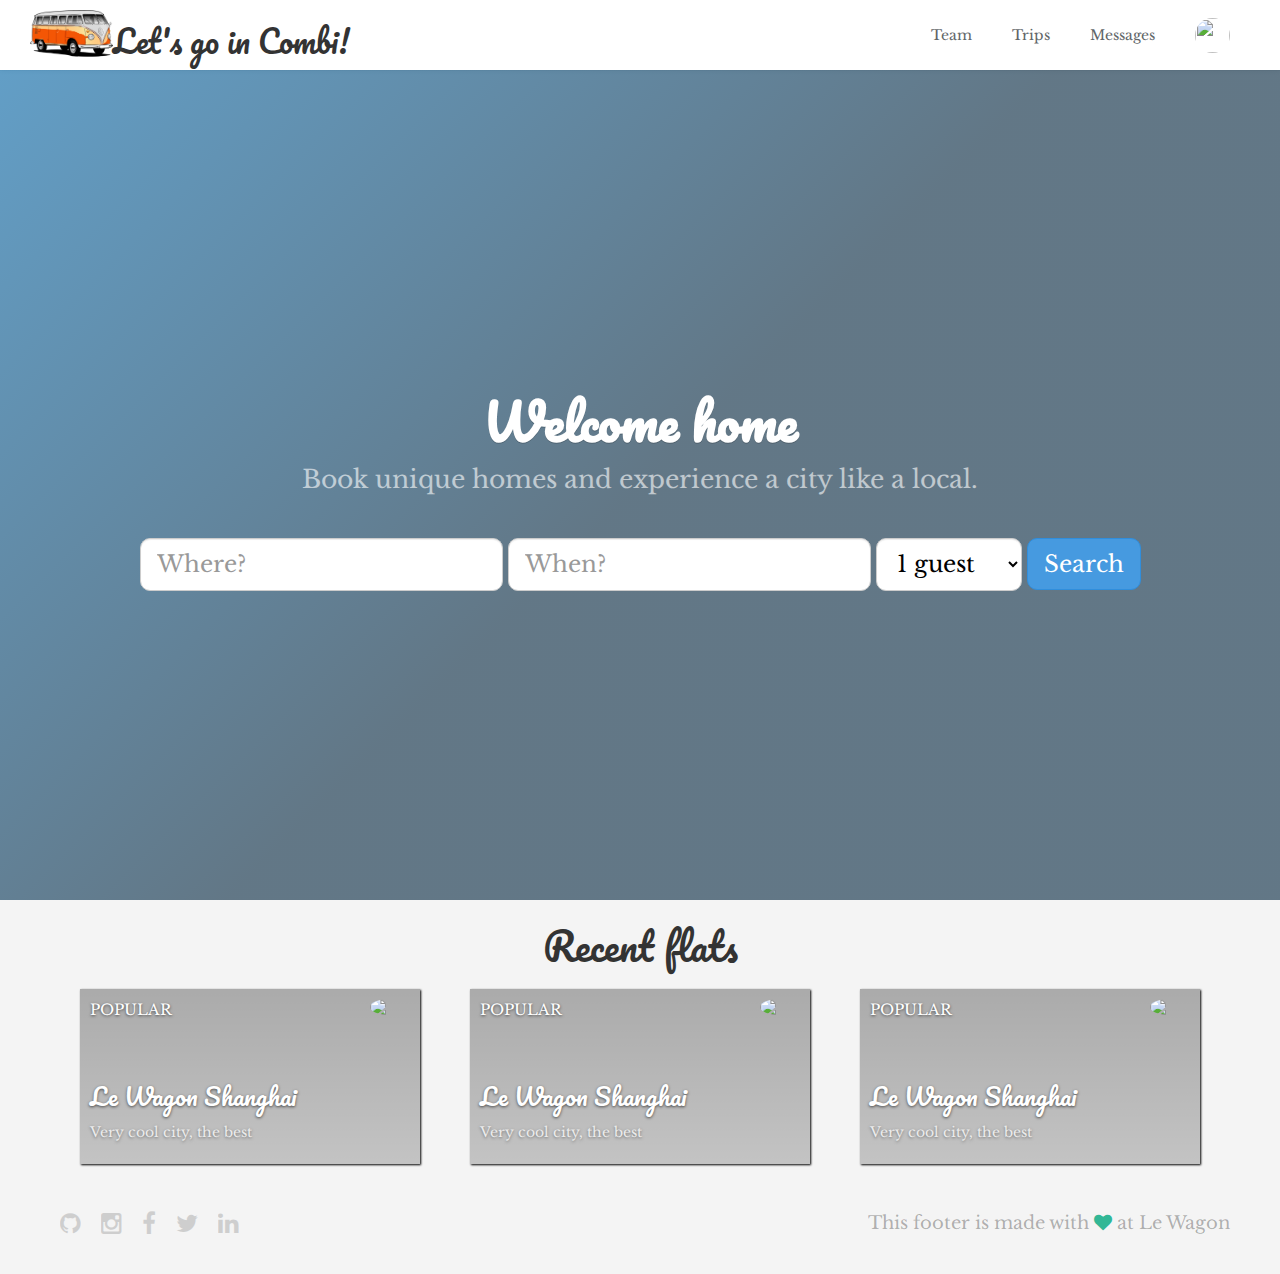
==== commit 1e3797a9: "Automated commit at 2017-11-13 14:03:41 UTC by middleman-deploy 2.0.0-alpha" ====
--- a/index.html
+++ b/index.html
@@ -7,7 +7,7 @@
           content="width=device-width, initial-scale=1, shrink-to-fit=no">
     <!-- Use the title from a page's frontmatter if it has one -->
     <title>Le Wagon - Middleman</title>
-    <link href="stylesheets/application-5ba7a23a.css" rel="stylesheet" />
+    <link href="stylesheets/application-49f72a1d.css" rel="stylesheet" />
     <script src="javascripts/application-93de88c9.js"></script>
     <link href="images/favicon-f15af148.png" rel="icon" type="image/png" />
   </head>
--- a/stylesheets/application-49f72a1d.css
+++ b/stylesheets/application-49f72a1d.css
@@ -0,0 +1,8 @@
+@import url("https://fonts.googleapis.com/css?family=Open+Sans:400,300,700|Raleway:400,100,300,700,500");@import url("https://fonts.googleapis.com/css?family=Libre+Baskerville|Pacifico");/*!
+ * Bootstrap v3.3.7 (http://getbootstrap.com)
+ * Copyright 2011-2016 Twitter, Inc.
+ * Licensed under MIT (https://github.com/twbs/bootstrap/blob/master/LICENSE)
+ *//*! normalize.css v3.0.3 | MIT License | github.com/necolas/normalize.css */html{font-family:sans-serif;-ms-text-size-adjust:100%;-webkit-text-size-adjust:100%}body{margin:0}article,aside,details,figcaption,figure,footer,header,hgroup,main,menu,nav,section,summary{display:block}audio,canvas,progress,video{display:inline-block;vertical-align:baseline}audio:not([controls]){display:none;height:0}[hidden],template{display:none}a{background-color:transparent}a:active,a:hover{outline:0}abbr[title]{border-bottom:1px dotted}b,strong{font-weight:bold}dfn{font-style:italic}h1{font-size:2em;margin:0.67em 0}mark{background:#ff0;color:#000}small{font-size:80%}sub,sup{font-size:75%;line-height:0;position:relative;vertical-align:baseline}sup{top:-0.5em}sub{bottom:-0.25em}img{border:0}svg:not(:root){overflow:hidden}figure{margin:1em 40px}hr{-webkit-box-sizing:content-box;box-sizing:content-box;height:0}pre{overflow:auto}code,kbd,pre,samp{font-family:monospace, monospace;font-size:1em}button,input,optgroup,select,textarea{color:inherit;font:inherit;margin:0}button{overflow:visible}button,select{text-transform:none}button,html input[type="button"],input[type="reset"],input[type="submit"]{-webkit-appearance:button;cursor:pointer}button[disabled],html input[disabled]{cursor:default}button::-moz-focus-inner,input::-moz-focus-inner{border:0;padding:0}input{line-height:normal}input[type="checkbox"],input[type="radio"]{-webkit-box-sizing:border-box;box-sizing:border-box;padding:0}input[type="number"]::-webkit-inner-spin-button,input[type="number"]::-webkit-outer-spin-button{height:auto}input[type="search"]{-webkit-appearance:textfield;-webkit-box-sizing:content-box;box-sizing:content-box}input[type="search"]::-webkit-search-cancel-button,input[type="search"]::-webkit-search-decoration{-webkit-appearance:none}fieldset{border:1px solid #c0c0c0;margin:0 2px;padding:0.35em 0.625em 0.75em}legend{border:0;padding:0}textarea{overflow:auto}optgroup{font-weight:bold}table{border-collapse:collapse;border-spacing:0}td,th{padding:0}/*! Source: https://github.com/h5bp/html5-boilerplate/blob/master/src/css/main.css */@media print{*,*:before,*:after{background:transparent !important;color:#000 !important;-webkit-box-shadow:none !important;box-shadow:none !important;text-shadow:none !important}a,a:visited{text-decoration:underline}a[href]:after{content:" (" attr(href) ")"}abbr[title]:after{content:" (" attr(title) ")"}a[href^="#"]:after,a[href^="javascript:"]:after{content:""}pre,blockquote{border:1px solid #999;page-break-inside:avoid}thead{display:table-header-group}tr,img{page-break-inside:avoid}img{max-width:100% !important}p,h2,h3{orphans:3;widows:3}h2,h3{page-break-after:avoid}.navbar{display:none}.btn>.caret,.dropup>.btn>.caret{border-top-color:#000 !important}.label{border:1px solid #000}.table{border-collapse:collapse !important}.table td,.table th{background-color:#fff !important}.table-bordered th,.table-bordered td{border:1px solid #ddd !important}}@font-face{font-family:'Glyphicons Halflings';src:url("../assets/bootstrap/glyphicons-halflings-regular-86b6f62b.eot");src:url("../assets/bootstrap/glyphicons-halflings-regular-86b6f62b.eot?#iefix") format("embedded-opentype"),url("../assets/bootstrap/glyphicons-halflings-regular-ca35b697.woff2") format("woff2"),url("../assets/bootstrap/glyphicons-halflings-regular-278e49a8.woff") format("woff"),url("../assets/bootstrap/glyphicons-halflings-regular-44bc1850.ttf") format("truetype"),url("../assets/bootstrap/glyphicons-halflings-regular-de51a849.svg#glyphicons_halflingsregular") format("svg")}.glyphicon{position:relative;top:1px;display:inline-block;font-family:'Glyphicons Halflings';font-style:normal;font-weight:normal;line-height:1;-webkit-font-smoothing:antialiased;-moz-osx-font-smoothing:grayscale}.glyphicon-asterisk:before{content:"\002a"}.glyphicon-plus:before{content:"\002b"}.glyphicon-euro:before,.glyphicon-eur:before{content:"\20ac"}.glyphicon-minus:before{content:"\2212"}.glyphicon-cloud:before{content:"\2601"}.glyphicon-envelope:before{content:"\2709"}.glyphicon-pencil:before{content:"\270f"}.glyphicon-glass:before{content:"\e001"}.glyphicon-music:before{content:"\e002"}.glyphicon-search:before{content:"\e003"}.glyphicon-heart:before{content:"\e005"}.glyphicon-star:before{content:"\e006"}.glyphicon-star-empty:before{content:"\e007"}.glyphicon-user:before{content:"\e008"}.glyphicon-film:before{content:"\e009"}.glyphicon-th-large:before{content:"\e010"}.glyphicon-th:before{content:"\e011"}.glyphicon-th-list:before{content:"\e012"}.glyphicon-ok:before{content:"\e013"}.glyphicon-remove:before{content:"\e014"}.glyphicon-zoom-in:before{content:"\e015"}.glyphicon-zoom-out:before{content:"\e016"}.glyphicon-off:before{content:"\e017"}.glyphicon-signal:before{content:"\e018"}.glyphicon-cog:before{content:"\e019"}.glyphicon-trash:before{content:"\e020"}.glyphicon-home:before{content:"\e021"}.glyphicon-file:before{content:"\e022"}.glyphicon-time:before{content:"\e023"}.glyphicon-road:before{content:"\e024"}.glyphicon-download-alt:before{content:"\e025"}.glyphicon-download:before{content:"\e026"}.glyphicon-upload:before{content:"\e027"}.glyphicon-inbox:before{content:"\e028"}.glyphicon-play-circle:before{content:"\e029"}.glyphicon-repeat:before{content:"\e030"}.glyphicon-refresh:before{content:"\e031"}.glyphicon-list-alt:before{content:"\e032"}.glyphicon-lock:before{content:"\e033"}.glyphicon-flag:before{content:"\e034"}.glyphicon-headphones:before{content:"\e035"}.glyphicon-volume-off:before{content:"\e036"}.glyphicon-volume-down:before{content:"\e037"}.glyphicon-volume-up:before{content:"\e038"}.glyphicon-qrcode:before{content:"\e039"}.glyphicon-barcode:before{content:"\e040"}.glyphicon-tag:before{content:"\e041"}.glyphicon-tags:before{content:"\e042"}.glyphicon-book:before{content:"\e043"}.glyphicon-bookmark:before{content:"\e044"}.glyphicon-print:before{content:"\e045"}.glyphicon-camera:before{content:"\e046"}.glyphicon-font:before{content:"\e047"}.glyphicon-bold:before{content:"\e048"}.glyphicon-italic:before{content:"\e049"}.glyphicon-text-height:before{content:"\e050"}.glyphicon-text-width:before{content:"\e051"}.glyphicon-align-left:before{content:"\e052"}.glyphicon-align-center:before{content:"\e053"}.glyphicon-align-right:before{content:"\e054"}.glyphicon-align-justify:before{content:"\e055"}.glyphicon-list:before{content:"\e056"}.glyphicon-indent-left:before{content:"\e057"}.glyphicon-indent-right:before{content:"\e058"}.glyphicon-facetime-video:before{content:"\e059"}.glyphicon-picture:before{content:"\e060"}.glyphicon-map-marker:before{content:"\e062"}.glyphicon-adjust:before{content:"\e063"}.glyphicon-tint:before{content:"\e064"}.glyphicon-edit:before{content:"\e065"}.glyphicon-share:before{content:"\e066"}.glyphicon-check:before{content:"\e067"}.glyphicon-move:before{content:"\e068"}.glyphicon-step-backward:before{content:"\e069"}.glyphicon-fast-backward:before{content:"\e070"}.glyphicon-backward:before{content:"\e071"}.glyphicon-play:before{content:"\e072"}.glyphicon-pause:before{content:"\e073"}.glyphicon-stop:before{content:"\e074"}.glyphicon-forward:before{content:"\e075"}.glyphicon-fast-forward:before{content:"\e076"}.glyphicon-step-forward:before{content:"\e077"}.glyphicon-eject:before{content:"\e078"}.glyphicon-chevron-left:before{content:"\e079"}.glyphicon-chevron-right:before{content:"\e080"}.glyphicon-plus-sign:before{content:"\e081"}.glyphicon-minus-sign:before{content:"\e082"}.glyphicon-remove-sign:before{content:"\e083"}.glyphicon-ok-sign:before{content:"\e084"}.glyphicon-question-sign:before{content:"\e085"}.glyphicon-info-sign:before{content:"\e086"}.glyphicon-screenshot:before{content:"\e087"}.glyphicon-remove-circle:before{content:"\e088"}.glyphicon-ok-circle:before{content:"\e089"}.glyphicon-ban-circle:before{content:"\e090"}.glyphicon-arrow-left:before{content:"\e091"}.glyphicon-arrow-right:before{content:"\e092"}.glyphicon-arrow-up:before{content:"\e093"}.glyphicon-arrow-down:before{content:"\e094"}.glyphicon-share-alt:before{content:"\e095"}.glyphicon-resize-full:before{content:"\e096"}.glyphicon-resize-small:before{content:"\e097"}.glyphicon-exclamation-sign:before{content:"\e101"}.glyphicon-gift:before{content:"\e102"}.glyphicon-leaf:before{content:"\e103"}.glyphicon-fire:before{content:"\e104"}.glyphicon-eye-open:before{content:"\e105"}.glyphicon-eye-close:before{content:"\e106"}.glyphicon-warning-sign:before{content:"\e107"}.glyphicon-plane:before{content:"\e108"}.glyphicon-calendar:before{content:"\e109"}.glyphicon-random:before{content:"\e110"}.glyphicon-comment:before{content:"\e111"}.glyphicon-magnet:before{content:"\e112"}.glyphicon-chevron-up:before{content:"\e113"}.glyphicon-chevron-down:before{content:"\e114"}.glyphicon-retweet:before{content:"\e115"}.glyphicon-shopping-cart:before{content:"\e116"}.glyphicon-folder-close:before{content:"\e117"}.glyphicon-folder-open:before{content:"\e118"}.glyphicon-resize-vertical:before{content:"\e119"}.glyphicon-resize-horizontal:before{content:"\e120"}.glyphicon-hdd:before{content:"\e121"}.glyphicon-bullhorn:before{content:"\e122"}.glyphicon-bell:before{content:"\e123"}.glyphicon-certificate:before{content:"\e124"}.glyphicon-thumbs-up:before{content:"\e125"}.glyphicon-thumbs-down:before{content:"\e126"}.glyphicon-hand-right:before{content:"\e127"}.glyphicon-hand-left:before{content:"\e128"}.glyphicon-hand-up:before{content:"\e129"}.glyphicon-hand-down:before{content:"\e130"}.glyphicon-circle-arrow-right:before{content:"\e131"}.glyphicon-circle-arrow-left:before{content:"\e132"}.glyphicon-circle-arrow-up:before{content:"\e133"}.glyphicon-circle-arrow-down:before{content:"\e134"}.glyphicon-globe:before{content:"\e135"}.glyphicon-wrench:before{content:"\e136"}.glyphicon-tasks:before{content:"\e137"}.glyphicon-filter:before{content:"\e138"}.glyphicon-briefcase:before{content:"\e139"}.glyphicon-fullscreen:before{content:"\e140"}.glyphicon-dashboard:before{content:"\e141"}.glyphicon-paperclip:before{content:"\e142"}.glyphicon-heart-empty:before{content:"\e143"}.glyphicon-link:before{content:"\e144"}.glyphicon-phone:before{content:"\e145"}.glyphicon-pushpin:before{content:"\e146"}.glyphicon-usd:before{content:"\e148"}.glyphicon-gbp:before{content:"\e149"}.glyphicon-sort:before{content:"\e150"}.glyphicon-sort-by-alphabet:before{content:"\e151"}.glyphicon-sort-by-alphabet-alt:before{content:"\e152"}.glyphicon-sort-by-order:before{content:"\e153"}.glyphicon-sort-by-order-alt:before{content:"\e154"}.glyphicon-sort-by-attributes:before{content:"\e155"}.glyphicon-sort-by-attributes-alt:before{content:"\e156"}.glyphicon-unchecked:before{content:"\e157"}.glyphicon-expand:before{content:"\e158"}.glyphicon-collapse-down:before{content:"\e159"}.glyphicon-collapse-up:before{content:"\e160"}.glyphicon-log-in:before{content:"\e161"}.glyphicon-flash:before{content:"\e162"}.glyphicon-log-out:before{content:"\e163"}.glyphicon-new-window:before{content:"\e164"}.glyphicon-record:before{content:"\e165"}.glyphicon-save:before{content:"\e166"}.glyphicon-open:before{content:"\e167"}.glyphicon-saved:before{content:"\e168"}.glyphicon-import:before{content:"\e169"}.glyphicon-export:before{content:"\e170"}.glyphicon-send:before{content:"\e171"}.glyphicon-floppy-disk:before{content:"\e172"}.glyphicon-floppy-saved:before{content:"\e173"}.glyphicon-floppy-remove:before{content:"\e174"}.glyphicon-floppy-save:before{content:"\e175"}.glyphicon-floppy-open:before{content:"\e176"}.glyphicon-credit-card:before{content:"\e177"}.glyphicon-transfer:before{content:"\e178"}.glyphicon-cutlery:before{content:"\e179"}.glyphicon-header:before{content:"\e180"}.glyphicon-compressed:before{content:"\e181"}.glyphicon-earphone:before{content:"\e182"}.glyphicon-phone-alt:before{content:"\e183"}.glyphicon-tower:before{content:"\e184"}.glyphicon-stats:before{content:"\e185"}.glyphicon-sd-video:before{content:"\e186"}.glyphicon-hd-video:before{content:"\e187"}.glyphicon-subtitles:before{content:"\e188"}.glyphicon-sound-stereo:before{content:"\e189"}.glyphicon-sound-dolby:before{content:"\e190"}.glyphicon-sound-5-1:before{content:"\e191"}.glyphicon-sound-6-1:before{content:"\e192"}.glyphicon-sound-7-1:before{content:"\e193"}.glyphicon-copyright-mark:before{content:"\e194"}.glyphicon-registration-mark:before{content:"\e195"}.glyphicon-cloud-download:before{content:"\e197"}.glyphicon-cloud-upload:before{content:"\e198"}.glyphicon-tree-conifer:before{content:"\e199"}.glyphicon-tree-deciduous:before{content:"\e200"}.glyphicon-cd:before{content:"\e201"}.glyphicon-save-file:before{content:"\e202"}.glyphicon-open-file:before{content:"\e203"}.glyphicon-level-up:before{content:"\e204"}.glyphicon-copy:before{content:"\e205"}.glyphicon-paste:before{content:"\e206"}.glyphicon-alert:before{content:"\e209"}.glyphicon-equalizer:before{content:"\e210"}.glyphicon-king:before{content:"\e211"}.glyphicon-queen:before{content:"\e212"}.glyphicon-pawn:before{content:"\e213"}.glyphicon-bishop:before{content:"\e214"}.glyphicon-knight:before{content:"\e215"}.glyphicon-baby-formula:before{content:"\e216"}.glyphicon-tent:before{content:"\26fa"}.glyphicon-blackboard:before{content:"\e218"}.glyphicon-bed:before{content:"\e219"}.glyphicon-apple:before{content:"\f8ff"}.glyphicon-erase:before{content:"\e221"}.glyphicon-hourglass:before{content:"\231b"}.glyphicon-lamp:before{content:"\e223"}.glyphicon-duplicate:before{content:"\e224"}.glyphicon-piggy-bank:before{content:"\e225"}.glyphicon-scissors:before{content:"\e226"}.glyphicon-bitcoin:before{content:"\e227"}.glyphicon-btc:before{content:"\e227"}.glyphicon-xbt:before{content:"\e227"}.glyphicon-yen:before{content:"\00a5"}.glyphicon-jpy:before{content:"\00a5"}.glyphicon-ruble:before{content:"\20bd"}.glyphicon-rub:before{content:"\20bd"}.glyphicon-scale:before{content:"\e230"}.glyphicon-ice-lolly:before{content:"\e231"}.glyphicon-ice-lolly-tasted:before{content:"\e232"}.glyphicon-education:before{content:"\e233"}.glyphicon-option-horizontal:before{content:"\e234"}.glyphicon-option-vertical:before{content:"\e235"}.glyphicon-menu-hamburger:before{content:"\e236"}.glyphicon-modal-window:before{content:"\e237"}.glyphicon-oil:before{content:"\e238"}.glyphicon-grain:before{content:"\e239"}.glyphicon-sunglasses:before{content:"\e240"}.glyphicon-text-size:before{content:"\e241"}.glyphicon-text-color:before{content:"\e242"}.glyphicon-text-background:before{content:"\e243"}.glyphicon-object-align-top:before{content:"\e244"}.glyphicon-object-align-bottom:before{content:"\e245"}.glyphicon-object-align-horizontal:before{content:"\e246"}.glyphicon-object-align-left:before{content:"\e247"}.glyphicon-object-align-vertical:before{content:"\e248"}.glyphicon-object-align-right:before{content:"\e249"}.glyphicon-triangle-right:before{content:"\e250"}.glyphicon-triangle-left:before{content:"\e251"}.glyphicon-triangle-bottom:before{content:"\e252"}.glyphicon-triangle-top:before{content:"\e253"}.glyphicon-console:before{content:"\e254"}.glyphicon-superscript:before{content:"\e255"}.glyphicon-subscript:before{content:"\e256"}.glyphicon-menu-left:before{content:"\e257"}.glyphicon-menu-right:before{content:"\e258"}.glyphicon-menu-down:before{content:"\e259"}.glyphicon-menu-up:before{content:"\e260"}*{-webkit-box-sizing:border-box;box-sizing:border-box}*:before,*:after{-webkit-box-sizing:border-box;box-sizing:border-box}html{font-size:10px;-webkit-tap-highlight-color:transparent}body{font-family:"Libre Baskerville", "Helvetica", "sans-serif";font-size:18px;line-height:1.42857143;color:#333333;background-color:#F4F4F4}input,button,select,textarea{font-family:inherit;font-size:inherit;line-height:inherit}a{color:#469AE0;text-decoration:none}a:hover,a:focus{color:#1f74ba;text-decoration:underline}a:focus{outline:5px auto -webkit-focus-ring-color;outline-offset:-2px}figure{margin:0}img{vertical-align:middle}.img-responsive{display:block;max-width:100%;height:auto}.img-rounded{border-radius:10px}.img-thumbnail{padding:4px;line-height:1.42857143;background-color:#F4F4F4;border:1px solid #ddd;border-radius:10px;-webkit-transition:all 0.2s ease-in-out;transition:all 0.2s ease-in-out;display:inline-block;max-width:100%;height:auto}.img-circle{border-radius:50%}hr{margin-top:25px;margin-bottom:25px;border:0;border-top:1px solid #eeeeee}.sr-only{position:absolute;width:1px;height:1px;margin:-1px;padding:0;overflow:hidden;clip:rect(0, 0, 0, 0);border:0}.sr-only-focusable:active,.sr-only-focusable:focus{position:static;width:auto;height:auto;margin:0;overflow:visible;clip:auto}[role="button"]{cursor:pointer}h1,h2,h3,h4,h5,h6,.h1,.h2,.h3,.h4,.h5,.h6{font-family:"Pacifico", "Helvetica", "sans-serif";font-weight:500;line-height:1.1;color:inherit}h1 small,h1 .small,h2 small,h2 .small,h3 small,h3 .small,h4 small,h4 .small,h5 small,h5 .small,h6 small,h6 .small,.h1 small,.h1 .small,.h2 small,.h2 .small,.h3 small,.h3 .small,.h4 small,.h4 .small,.h5 small,.h5 .small,.h6 small,.h6 .small{font-weight:normal;line-height:1;color:#777777}h1,.h1,h2,.h2,h3,.h3{margin-top:25px;margin-bottom:12.5px}h1 small,h1 .small,.h1 small,.h1 .small,h2 small,h2 .small,.h2 small,.h2 .small,h3 small,h3 .small,.h3 small,.h3 .small{font-size:65%}h4,.h4,h5,.h5,h6,.h6{margin-top:12.5px;margin-bottom:12.5px}h4 small,h4 .small,.h4 small,.h4 .small,h5 small,h5 .small,.h5 small,.h5 .small,h6 small,h6 .small,.h6 small,.h6 .small{font-size:75%}h1,.h1{font-size:46px}h2,.h2{font-size:38px}h3,.h3{font-size:31px}h4,.h4{font-size:23px}h5,.h5{font-size:18px}h6,.h6{font-size:16px}p{margin:0 0 12.5px}.lead{margin-bottom:25px;font-size:20px;font-weight:300;line-height:1.4}@media (min-width: 768px){.lead{font-size:27px}}small,.small{font-size:88%}mark,.mark{background-color:#fcf8e3;padding:.2em}.text-left{text-align:left}.text-right{text-align:right}.text-center{text-align:center}.text-justify{text-align:justify}.text-nowrap{white-space:nowrap}.text-lowercase{text-transform:lowercase}.text-uppercase,.initialism{text-transform:uppercase}.text-capitalize{text-transform:capitalize}.text-muted{color:#777777}.text-primary{color:#469AE0}a.text-primary:hover,a.text-primary:focus{color:#2381d0}.text-success{color:#3c763d}a.text-success:hover,a.text-success:focus{color:#2b542c}.text-info{color:#31708f}a.text-info:hover,a.text-info:focus{color:#245269}.text-warning{color:#8a6d3b}a.text-warning:hover,a.text-warning:focus{color:#66512c}.text-danger{color:#a94442}a.text-danger:hover,a.text-danger:focus{color:#843534}.bg-primary{color:#fff}.bg-primary{background-color:#469AE0}a.bg-primary:hover,a.bg-primary:focus{background-color:#2381d0}.bg-success{background-color:#dff0d8}a.bg-success:hover,a.bg-success:focus{background-color:#c1e2b3}.bg-info{background-color:#d9edf7}a.bg-info:hover,a.bg-info:focus{background-color:#afd9ee}.bg-warning{background-color:#fcf8e3}a.bg-warning:hover,a.bg-warning:focus{background-color:#f7ecb5}.bg-danger{background-color:#f2dede}a.bg-danger:hover,a.bg-danger:focus{background-color:#e4b9b9}.page-header{padding-bottom:11.5px;margin:50px 0 25px;border-bottom:1px solid #eeeeee}ul,ol{margin-top:0;margin-bottom:12.5px}ul ul,ul ol,ol ul,ol ol{margin-bottom:0}.list-unstyled{padding-left:0;list-style:none}.list-inline{padding-left:0;list-style:none;margin-left:-5px}.list-inline>li{display:inline-block;padding-left:5px;padding-right:5px}dl{margin-top:0;margin-bottom:25px}dt,dd{line-height:1.42857143}dt{font-weight:bold}dd{margin-left:0}.dl-horizontal dd:before,.dl-horizontal dd:after{content:" ";display:table}.dl-horizontal dd:after{clear:both}@media (min-width: 768px){.dl-horizontal dt{float:left;width:160px;clear:left;text-align:right;overflow:hidden;text-overflow:ellipsis;white-space:nowrap}.dl-horizontal dd{margin-left:180px}}abbr[title],abbr[data-original-title]{cursor:help;border-bottom:1px dotted #777777}.initialism{font-size:90%}blockquote{padding:12.5px 25px;margin:0 0 25px;font-size:22.5px;border-left:5px solid #eeeeee}blockquote p:last-child,blockquote ul:last-child,blockquote ol:last-child{margin-bottom:0}blockquote footer,blockquote small,blockquote .small{display:block;font-size:80%;line-height:1.42857143;color:#777777}blockquote footer:before,blockquote small:before,blockquote .small:before{content:'\2014 \00A0'}.blockquote-reverse,blockquote.pull-right{padding-right:15px;padding-left:0;border-right:5px solid #eeeeee;border-left:0;text-align:right}.blockquote-reverse footer:before,.blockquote-reverse small:before,.blockquote-reverse .small:before,blockquote.pull-right footer:before,blockquote.pull-right small:before,blockquote.pull-right .small:before{content:''}.blockquote-reverse footer:after,.blockquote-reverse small:after,.blockquote-reverse .small:after,blockquote.pull-right footer:after,blockquote.pull-right small:after,blockquote.pull-right .small:after{content:'\00A0 \2014'}address{margin-bottom:25px;font-style:normal;line-height:1.42857143}code,kbd,pre,samp{font-family:Menlo, Monaco, Consolas, "Courier New", monospace}code{padding:2px 4px;font-size:90%;color:#c7254e;background-color:#f9f2f4;border-radius:10px}kbd{padding:2px 4px;font-size:90%;color:#fff;background-color:#333;border-radius:10px;-webkit-box-shadow:inset 0 -1px 0 rgba(0,0,0,0.25);box-shadow:inset 0 -1px 0 rgba(0,0,0,0.25)}kbd kbd{padding:0;font-size:100%;font-weight:bold;-webkit-box-shadow:none;box-shadow:none}pre{display:block;padding:12px;margin:0 0 12.5px;font-size:17px;line-height:1.42857143;word-break:break-all;word-wrap:break-word;color:#333333;background-color:#f5f5f5;border:1px solid #ccc;border-radius:10px}pre code{padding:0;font-size:inherit;color:inherit;white-space:pre-wrap;background-color:transparent;border-radius:0}.pre-scrollable{max-height:340px;overflow-y:scroll}.container{margin-right:auto;margin-left:auto;padding-left:15px;padding-right:15px}.container:before,.container:after{content:" ";display:table}.container:after{clear:both}@media (min-width: 768px){.container{width:750px}}@media (min-width: 992px){.container{width:970px}}@media (min-width: 1200px){.container{width:1170px}}.container-fluid{margin-right:auto;margin-left:auto;padding-left:15px;padding-right:15px}.container-fluid:before,.container-fluid:after{content:" ";display:table}.container-fluid:after{clear:both}.row{margin-left:-15px;margin-right:-15px}.row:before,.row:after{content:" ";display:table}.row:after{clear:both}.col-xs-1,.col-sm-1,.col-md-1,.col-lg-1,.col-xs-2,.col-sm-2,.col-md-2,.col-lg-2,.col-xs-3,.col-sm-3,.col-md-3,.col-lg-3,.col-xs-4,.col-sm-4,.col-md-4,.col-lg-4,.col-xs-5,.col-sm-5,.col-md-5,.col-lg-5,.col-xs-6,.col-sm-6,.col-md-6,.col-lg-6,.col-xs-7,.col-sm-7,.col-md-7,.col-lg-7,.col-xs-8,.col-sm-8,.col-md-8,.col-lg-8,.col-xs-9,.col-sm-9,.col-md-9,.col-lg-9,.col-xs-10,.col-sm-10,.col-md-10,.col-lg-10,.col-xs-11,.col-sm-11,.col-md-11,.col-lg-11,.col-xs-12,.col-sm-12,.col-md-12,.col-lg-12{position:relative;min-height:1px;padding-left:15px;padding-right:15px}.col-xs-1,.col-xs-2,.col-xs-3,.col-xs-4,.col-xs-5,.col-xs-6,.col-xs-7,.col-xs-8,.col-xs-9,.col-xs-10,.col-xs-11,.col-xs-12{float:left}.col-xs-1{width:8.33333333%}.col-xs-2{width:16.66666667%}.col-xs-3{width:25%}.col-xs-4{width:33.33333333%}.col-xs-5{width:41.66666667%}.col-xs-6{width:50%}.col-xs-7{width:58.33333333%}.col-xs-8{width:66.66666667%}.col-xs-9{width:75%}.col-xs-10{width:83.33333333%}.col-xs-11{width:91.66666667%}.col-xs-12{width:100%}.col-xs-pull-0{right:auto}.col-xs-pull-1{right:8.33333333%}.col-xs-pull-2{right:16.66666667%}.col-xs-pull-3{right:25%}.col-xs-pull-4{right:33.33333333%}.col-xs-pull-5{right:41.66666667%}.col-xs-pull-6{right:50%}.col-xs-pull-7{right:58.33333333%}.col-xs-pull-8{right:66.66666667%}.col-xs-pull-9{right:75%}.col-xs-pull-10{right:83.33333333%}.col-xs-pull-11{right:91.66666667%}.col-xs-pull-12{right:100%}.col-xs-push-0{left:auto}.col-xs-push-1{left:8.33333333%}.col-xs-push-2{left:16.66666667%}.col-xs-push-3{left:25%}.col-xs-push-4{left:33.33333333%}.col-xs-push-5{left:41.66666667%}.col-xs-push-6{left:50%}.col-xs-push-7{left:58.33333333%}.col-xs-push-8{left:66.66666667%}.col-xs-push-9{left:75%}.col-xs-push-10{left:83.33333333%}.col-xs-push-11{left:91.66666667%}.col-xs-push-12{left:100%}.col-xs-offset-0{margin-left:0%}.col-xs-offset-1{margin-left:8.33333333%}.col-xs-offset-2{margin-left:16.66666667%}.col-xs-offset-3{margin-left:25%}.col-xs-offset-4{margin-left:33.33333333%}.col-xs-offset-5{margin-left:41.66666667%}.col-xs-offset-6{margin-left:50%}.col-xs-offset-7{margin-left:58.33333333%}.col-xs-offset-8{margin-left:66.66666667%}.col-xs-offset-9{margin-left:75%}.col-xs-offset-10{margin-left:83.33333333%}.col-xs-offset-11{margin-left:91.66666667%}.col-xs-offset-12{margin-left:100%}@media (min-width: 768px){.col-sm-1,.col-sm-2,.col-sm-3,.col-sm-4,.col-sm-5,.col-sm-6,.col-sm-7,.col-sm-8,.col-sm-9,.col-sm-10,.col-sm-11,.col-sm-12{float:left}.col-sm-1{width:8.33333333%}.col-sm-2{width:16.66666667%}.col-sm-3{width:25%}.col-sm-4{width:33.33333333%}.col-sm-5{width:41.66666667%}.col-sm-6{width:50%}.col-sm-7{width:58.33333333%}.col-sm-8{width:66.66666667%}.col-sm-9{width:75%}.col-sm-10{width:83.33333333%}.col-sm-11{width:91.66666667%}.col-sm-12{width:100%}.col-sm-pull-0{right:auto}.col-sm-pull-1{right:8.33333333%}.col-sm-pull-2{right:16.66666667%}.col-sm-pull-3{right:25%}.col-sm-pull-4{right:33.33333333%}.col-sm-pull-5{right:41.66666667%}.col-sm-pull-6{right:50%}.col-sm-pull-7{right:58.33333333%}.col-sm-pull-8{right:66.66666667%}.col-sm-pull-9{right:75%}.col-sm-pull-10{right:83.33333333%}.col-sm-pull-11{right:91.66666667%}.col-sm-pull-12{right:100%}.col-sm-push-0{left:auto}.col-sm-push-1{left:8.33333333%}.col-sm-push-2{left:16.66666667%}.col-sm-push-3{left:25%}.col-sm-push-4{left:33.33333333%}.col-sm-push-5{left:41.66666667%}.col-sm-push-6{left:50%}.col-sm-push-7{left:58.33333333%}.col-sm-push-8{left:66.66666667%}.col-sm-push-9{left:75%}.col-sm-push-10{left:83.33333333%}.col-sm-push-11{left:91.66666667%}.col-sm-push-12{left:100%}.col-sm-offset-0{margin-left:0%}.col-sm-offset-1{margin-left:8.33333333%}.col-sm-offset-2{margin-left:16.66666667%}.col-sm-offset-3{margin-left:25%}.col-sm-offset-4{margin-left:33.33333333%}.col-sm-offset-5{margin-left:41.66666667%}.col-sm-offset-6{margin-left:50%}.col-sm-offset-7{margin-left:58.33333333%}.col-sm-offset-8{margin-left:66.66666667%}.col-sm-offset-9{margin-left:75%}.col-sm-offset-10{margin-left:83.33333333%}.col-sm-offset-11{margin-left:91.66666667%}.col-sm-offset-12{margin-left:100%}}@media (min-width: 992px){.col-md-1,.col-md-2,.col-md-3,.col-md-4,.col-md-5,.col-md-6,.col-md-7,.col-md-8,.col-md-9,.col-md-10,.col-md-11,.col-md-12{float:left}.col-md-1{width:8.33333333%}.col-md-2{width:16.66666667%}.col-md-3{width:25%}.col-md-4{width:33.33333333%}.col-md-5{width:41.66666667%}.col-md-6{width:50%}.col-md-7{width:58.33333333%}.col-md-8{width:66.66666667%}.col-md-9{width:75%}.col-md-10{width:83.33333333%}.col-md-11{width:91.66666667%}.col-md-12{width:100%}.col-md-pull-0{right:auto}.col-md-pull-1{right:8.33333333%}.col-md-pull-2{right:16.66666667%}.col-md-pull-3{right:25%}.col-md-pull-4{right:33.33333333%}.col-md-pull-5{right:41.66666667%}.col-md-pull-6{right:50%}.col-md-pull-7{right:58.33333333%}.col-md-pull-8{right:66.66666667%}.col-md-pull-9{right:75%}.col-md-pull-10{right:83.33333333%}.col-md-pull-11{right:91.66666667%}.col-md-pull-12{right:100%}.col-md-push-0{left:auto}.col-md-push-1{left:8.33333333%}.col-md-push-2{left:16.66666667%}.col-md-push-3{left:25%}.col-md-push-4{left:33.33333333%}.col-md-push-5{left:41.66666667%}.col-md-push-6{left:50%}.col-md-push-7{left:58.33333333%}.col-md-push-8{left:66.66666667%}.col-md-push-9{left:75%}.col-md-push-10{left:83.33333333%}.col-md-push-11{left:91.66666667%}.col-md-push-12{left:100%}.col-md-offset-0{margin-left:0%}.col-md-offset-1{margin-left:8.33333333%}.col-md-offset-2{margin-left:16.66666667%}.col-md-offset-3{margin-left:25%}.col-md-offset-4{margin-left:33.33333333%}.col-md-offset-5{margin-left:41.66666667%}.col-md-offset-6{margin-left:50%}.col-md-offset-7{margin-left:58.33333333%}.col-md-offset-8{margin-left:66.66666667%}.col-md-offset-9{margin-left:75%}.col-md-offset-10{margin-left:83.33333333%}.col-md-offset-11{margin-left:91.66666667%}.col-md-offset-12{margin-left:100%}}@media (min-width: 1200px){.col-lg-1,.col-lg-2,.col-lg-3,.col-lg-4,.col-lg-5,.col-lg-6,.col-lg-7,.col-lg-8,.col-lg-9,.col-lg-10,.col-lg-11,.col-lg-12{float:left}.col-lg-1{width:8.33333333%}.col-lg-2{width:16.66666667%}.col-lg-3{width:25%}.col-lg-4{width:33.33333333%}.col-lg-5{width:41.66666667%}.col-lg-6{width:50%}.col-lg-7{width:58.33333333%}.col-lg-8{width:66.66666667%}.col-lg-9{width:75%}.col-lg-10{width:83.33333333%}.col-lg-11{width:91.66666667%}.col-lg-12{width:100%}.col-lg-pull-0{right:auto}.col-lg-pull-1{right:8.33333333%}.col-lg-pull-2{right:16.66666667%}.col-lg-pull-3{right:25%}.col-lg-pull-4{right:33.33333333%}.col-lg-pull-5{right:41.66666667%}.col-lg-pull-6{right:50%}.col-lg-pull-7{right:58.33333333%}.col-lg-pull-8{right:66.66666667%}.col-lg-pull-9{right:75%}.col-lg-pull-10{right:83.33333333%}.col-lg-pull-11{right:91.66666667%}.col-lg-pull-12{right:100%}.col-lg-push-0{left:auto}.col-lg-push-1{left:8.33333333%}.col-lg-push-2{left:16.66666667%}.col-lg-push-3{left:25%}.col-lg-push-4{left:33.33333333%}.col-lg-push-5{left:41.66666667%}.col-lg-push-6{left:50%}.col-lg-push-7{left:58.33333333%}.col-lg-push-8{left:66.66666667%}.col-lg-push-9{left:75%}.col-lg-push-10{left:83.33333333%}.col-lg-push-11{left:91.66666667%}.col-lg-push-12{left:100%}.col-lg-offset-0{margin-left:0%}.col-lg-offset-1{margin-left:8.33333333%}.col-lg-offset-2{margin-left:16.66666667%}.col-lg-offset-3{margin-left:25%}.col-lg-offset-4{margin-left:33.33333333%}.col-lg-offset-5{margin-left:41.66666667%}.col-lg-offset-6{margin-left:50%}.col-lg-offset-7{margin-left:58.33333333%}.col-lg-offset-8{margin-left:66.66666667%}.col-lg-offset-9{margin-left:75%}.col-lg-offset-10{margin-left:83.33333333%}.col-lg-offset-11{margin-left:91.66666667%}.col-lg-offset-12{margin-left:100%}}table{background-color:transparent}caption{padding-top:8px;padding-bottom:8px;color:#777777;text-align:left}th{text-align:left}.table{width:100%;max-width:100%;margin-bottom:25px}.table>thead>tr>th,.table>thead>tr>td,.table>tbody>tr>th,.table>tbody>tr>td,.table>tfoot>tr>th,.table>tfoot>tr>td{padding:8px;line-height:1.42857143;vertical-align:top;border-top:1px solid #ddd}.table>thead>tr>th{vertical-align:bottom;border-bottom:2px solid #ddd}.table>caption+thead>tr:first-child>th,.table>caption+thead>tr:first-child>td,.table>colgroup+thead>tr:first-child>th,.table>colgroup+thead>tr:first-child>td,.table>thead:first-child>tr:first-child>th,.table>thead:first-child>tr:first-child>td{border-top:0}.table>tbody+tbody{border-top:2px solid #ddd}.table .table{background-color:#F4F4F4}.table-condensed>thead>tr>th,.table-condensed>thead>tr>td,.table-condensed>tbody>tr>th,.table-condensed>tbody>tr>td,.table-condensed>tfoot>tr>th,.table-condensed>tfoot>tr>td{padding:5px}.table-bordered{border:1px solid #ddd}.table-bordered>thead>tr>th,.table-bordered>thead>tr>td,.table-bordered>tbody>tr>th,.table-bordered>tbody>tr>td,.table-bordered>tfoot>tr>th,.table-bordered>tfoot>tr>td{border:1px solid #ddd}.table-bordered>thead>tr>th,.table-bordered>thead>tr>td{border-bottom-width:2px}.table-striped>tbody>tr:nth-of-type(odd){background-color:#f9f9f9}.table-hover>tbody>tr:hover{background-color:#f5f5f5}table col[class*="col-"]{position:static;float:none;display:table-column}table td[class*="col-"],table th[class*="col-"]{position:static;float:none;display:table-cell}.table>thead>tr>td.active,.table>thead>tr>th.active,.table>thead>tr.active>td,.table>thead>tr.active>th,.table>tbody>tr>td.active,.table>tbody>tr>th.active,.table>tbody>tr.active>td,.table>tbody>tr.active>th,.table>tfoot>tr>td.active,.table>tfoot>tr>th.active,.table>tfoot>tr.active>td,.table>tfoot>tr.active>th{background-color:#f5f5f5}.table-hover>tbody>tr>td.active:hover,.table-hover>tbody>tr>th.active:hover,.table-hover>tbody>tr.active:hover>td,.table-hover>tbody>tr:hover>.active,.table-hover>tbody>tr.active:hover>th{background-color:#e8e8e8}.table>thead>tr>td.success,.table>thead>tr>th.success,.table>thead>tr.success>td,.table>thead>tr.success>th,.table>tbody>tr>td.success,.table>tbody>tr>th.success,.table>tbody>tr.success>td,.table>tbody>tr.success>th,.table>tfoot>tr>td.success,.table>tfoot>tr>th.success,.table>tfoot>tr.success>td,.table>tfoot>tr.success>th{background-color:#dff0d8}.table-hover>tbody>tr>td.success:hover,.table-hover>tbody>tr>th.success:hover,.table-hover>tbody>tr.success:hover>td,.table-hover>tbody>tr:hover>.success,.table-hover>tbody>tr.success:hover>th{background-color:#d0e9c6}.table>thead>tr>td.info,.table>thead>tr>th.info,.table>thead>tr.info>td,.table>thead>tr.info>th,.table>tbody>tr>td.info,.table>tbody>tr>th.info,.table>tbody>tr.info>td,.table>tbody>tr.info>th,.table>tfoot>tr>td.info,.table>tfoot>tr>th.info,.table>tfoot>tr.info>td,.table>tfoot>tr.info>th{background-color:#d9edf7}.table-hover>tbody>tr>td.info:hover,.table-hover>tbody>tr>th.info:hover,.table-hover>tbody>tr.info:hover>td,.table-hover>tbody>tr:hover>.info,.table-hover>tbody>tr.info:hover>th{background-color:#c4e3f3}.table>thead>tr>td.warning,.table>thead>tr>th.warning,.table>thead>tr.warning>td,.table>thead>tr.warning>th,.table>tbody>tr>td.warning,.table>tbody>tr>th.warning,.table>tbody>tr.warning>td,.table>tbody>tr.warning>th,.table>tfoot>tr>td.warning,.table>tfoot>tr>th.warning,.table>tfoot>tr.warning>td,.table>tfoot>tr.warning>th{background-color:#fcf8e3}.table-hover>tbody>tr>td.warning:hover,.table-hover>tbody>tr>th.warning:hover,.table-hover>tbody>tr.warning:hover>td,.table-hover>tbody>tr:hover>.warning,.table-hover>tbody>tr.warning:hover>th{background-color:#faf2cc}.table>thead>tr>td.danger,.table>thead>tr>th.danger,.table>thead>tr.danger>td,.table>thead>tr.danger>th,.table>tbody>tr>td.danger,.table>tbody>tr>th.danger,.table>tbody>tr.danger>td,.table>tbody>tr.danger>th,.table>tfoot>tr>td.danger,.table>tfoot>tr>th.danger,.table>tfoot>tr.danger>td,.table>tfoot>tr.danger>th{background-color:#f2dede}.table-hover>tbody>tr>td.danger:hover,.table-hover>tbody>tr>th.danger:hover,.table-hover>tbody>tr.danger:hover>td,.table-hover>tbody>tr:hover>.danger,.table-hover>tbody>tr.danger:hover>th{background-color:#ebcccc}.table-responsive{overflow-x:auto;min-height:0.01%}@media screen and (max-width: 767px){.table-responsive{width:100%;margin-bottom:18.75px;overflow-y:hidden;-ms-overflow-style:-ms-autohiding-scrollbar;border:1px solid #ddd}.table-responsive>.table{margin-bottom:0}.table-responsive>.table>thead>tr>th,.table-responsive>.table>thead>tr>td,.table-responsive>.table>tbody>tr>th,.table-responsive>.table>tbody>tr>td,.table-responsive>.table>tfoot>tr>th,.table-responsive>.table>tfoot>tr>td{white-space:nowrap}.table-responsive>.table-bordered{border:0}.table-responsive>.table-bordered>thead>tr>th:first-child,.table-responsive>.table-bordered>thead>tr>td:first-child,.table-responsive>.table-bordered>tbody>tr>th:first-child,.table-responsive>.table-bordered>tbody>tr>td:first-child,.table-responsive>.table-bordered>tfoot>tr>th:first-child,.table-responsive>.table-bordered>tfoot>tr>td:first-child{border-left:0}.table-responsive>.table-bordered>thead>tr>th:last-child,.table-responsive>.table-bordered>thead>tr>td:last-child,.table-responsive>.table-bordered>tbody>tr>th:last-child,.table-responsive>.table-bordered>tbody>tr>td:last-child,.table-responsive>.table-bordered>tfoot>tr>th:last-child,.table-responsive>.table-bordered>tfoot>tr>td:last-child{border-right:0}.table-responsive>.table-bordered>tbody>tr:last-child>th,.table-responsive>.table-bordered>tbody>tr:last-child>td,.table-responsive>.table-bordered>tfoot>tr:last-child>th,.table-responsive>.table-bordered>tfoot>tr:last-child>td{border-bottom:0}}fieldset{padding:0;margin:0;border:0;min-width:0}legend{display:block;width:100%;padding:0;margin-bottom:25px;font-size:27px;line-height:inherit;color:#333333;border:0;border-bottom:1px solid #e5e5e5}label{display:inline-block;max-width:100%;margin-bottom:5px;font-weight:bold}input[type="search"]{-webkit-box-sizing:border-box;box-sizing:border-box}input[type="radio"],input[type="checkbox"]{margin:4px 0 0;margin-top:1px \9;line-height:normal}input[type="file"]{display:block}input[type="range"]{display:block;width:100%}select[multiple],select[size]{height:auto}input[type="file"]:focus,input[type="radio"]:focus,input[type="checkbox"]:focus{outline:5px auto -webkit-focus-ring-color;outline-offset:-2px}output{display:block;padding-top:7px;font-size:18px;line-height:1.42857143;color:#000000}.form-control{display:block;width:100%;height:39px;padding:6px 12px;font-size:18px;line-height:1.42857143;color:#000000;background-color:#fff;background-image:none;border:1px solid #ccc;border-radius:10px;-webkit-box-shadow:inset 0 1px 1px rgba(0,0,0,0.075);box-shadow:inset 0 1px 1px rgba(0,0,0,0.075);-webkit-transition:border-color ease-in-out 0.15s, box-shadow ease-in-out 0.15s;-webkit-transition:border-color ease-in-out 0.15s, -webkit-box-shadow ease-in-out 0.15s;transition:border-color ease-in-out 0.15s, -webkit-box-shadow ease-in-out 0.15s;transition:border-color ease-in-out 0.15s, box-shadow ease-in-out 0.15s;transition:border-color ease-in-out 0.15s, box-shadow ease-in-out 0.15s, -webkit-box-shadow ease-in-out 0.15s}.form-control:focus{border-color:#66afe9;outline:0;-webkit-box-shadow:inset 0 1px 1px rgba(0,0,0,0.075),0 0 8px rgba(102,175,233,0.6);box-shadow:inset 0 1px 1px rgba(0,0,0,0.075),0 0 8px rgba(102,175,233,0.6)}.form-control::-moz-placeholder{color:#999;opacity:1}.form-control:-ms-input-placeholder{color:#999}.form-control::-webkit-input-placeholder{color:#999}.form-control::-ms-expand{border:0;background-color:transparent}.form-control[disabled],.form-control[readonly],fieldset[disabled] .form-control{background-color:#eeeeee;opacity:1}.form-control[disabled],fieldset[disabled] .form-control{cursor:not-allowed}textarea.form-control{height:auto}input[type="search"]{-webkit-appearance:none}@media screen and (-webkit-min-device-pixel-ratio: 0){input[type="date"].form-control,input[type="time"].form-control,input[type="datetime-local"].form-control,input[type="month"].form-control{line-height:39px}input[type="date"].input-sm,.input-group-sm>input[type="date"].form-control,.input-group-sm>input[type="date"].input-group-addon,.input-group-sm>.input-group-btn>input[type="date"].btn,.input-group-sm input[type="date"],input[type="time"].input-sm,.input-group-sm>input[type="time"].form-control,.input-group-sm>input[type="time"].input-group-addon,.input-group-sm>.input-group-btn>input[type="time"].btn,.input-group-sm input[type="time"],input[type="datetime-local"].input-sm,.input-group-sm>input[type="datetime-local"].form-control,.input-group-sm>input[type="datetime-local"].input-group-addon,.input-group-sm>.input-group-btn>input[type="datetime-local"].btn,.input-group-sm input[type="datetime-local"],input[type="month"].input-sm,.input-group-sm>input[type="month"].form-control,.input-group-sm>input[type="month"].input-group-addon,.input-group-sm>.input-group-btn>input[type="month"].btn,.input-group-sm input[type="month"]{line-height:36px}input[type="date"].input-lg,.input-group-lg>input[type="date"].form-control,.input-group-lg>input[type="date"].input-group-addon,.input-group-lg>.input-group-btn>input[type="date"].btn,.input-group-lg input[type="date"],input[type="time"].input-lg,.input-group-lg>input[type="time"].form-control,.input-group-lg>input[type="time"].input-group-addon,.input-group-lg>.input-group-btn>input[type="time"].btn,.input-group-lg input[type="time"],input[type="datetime-local"].input-lg,.input-group-lg>input[type="datetime-local"].form-control,.input-group-lg>input[type="datetime-local"].input-group-addon,.input-group-lg>.input-group-btn>input[type="datetime-local"].btn,.input-group-lg input[type="datetime-local"],input[type="month"].input-lg,.input-group-lg>input[type="month"].form-control,.input-group-lg>input[type="month"].input-group-addon,.input-group-lg>.input-group-btn>input[type="month"].btn,.input-group-lg input[type="month"]{line-height:53px}}.form-group{margin-bottom:15px}.radio,.checkbox{position:relative;display:block;margin-top:10px;margin-bottom:10px}.radio label,.checkbox label{min-height:25px;padding-left:20px;margin-bottom:0;font-weight:normal;cursor:pointer}.radio input[type="radio"],.radio-inline input[type="radio"],.checkbox input[type="checkbox"],.checkbox-inline input[type="checkbox"]{position:absolute;margin-left:-20px;margin-top:4px \9}.radio+.radio,.checkbox+.checkbox{margin-top:-5px}.radio-inline,.checkbox-inline{position:relative;display:inline-block;padding-left:20px;margin-bottom:0;vertical-align:middle;font-weight:normal;cursor:pointer}.radio-inline+.radio-inline,.checkbox-inline+.checkbox-inline{margin-top:0;margin-left:10px}input[type="radio"][disabled],input[type="radio"].disabled,fieldset[disabled] input[type="radio"],input[type="checkbox"][disabled],input[type="checkbox"].disabled,fieldset[disabled] input[type="checkbox"]{cursor:not-allowed}.radio-inline.disabled,fieldset[disabled] .radio-inline,.checkbox-inline.disabled,fieldset[disabled] .checkbox-inline{cursor:not-allowed}.radio.disabled label,fieldset[disabled] .radio label,.checkbox.disabled label,fieldset[disabled] .checkbox label{cursor:not-allowed}.form-control-static{padding-top:7px;padding-bottom:7px;margin-bottom:0;min-height:43px}.form-control-static.input-lg,.input-group-lg>.form-control-static.form-control,.input-group-lg>.form-control-static.input-group-addon,.input-group-lg>.input-group-btn>.form-control-static.btn,.form-control-static.input-sm,.input-group-sm>.form-control-static.form-control,.input-group-sm>.form-control-static.input-group-addon,.input-group-sm>.input-group-btn>.form-control-static.btn{padding-left:0;padding-right:0}.input-sm,.input-group-sm>.form-control,.input-group-sm>.input-group-addon,.input-group-sm>.input-group-btn>.btn{height:36px;padding:5px 10px;font-size:16px;line-height:1.5;border-radius:10px}select.input-sm,.input-group-sm>select.form-control,.input-group-sm>select.input-group-addon,.input-group-sm>.input-group-btn>select.btn{height:36px;line-height:36px}textarea.input-sm,.input-group-sm>textarea.form-control,.input-group-sm>textarea.input-group-addon,.input-group-sm>.input-group-btn>textarea.btn,select[multiple].input-sm,.input-group-sm>select[multiple].form-control,.input-group-sm>select[multiple].input-group-addon,.input-group-sm>.input-group-btn>select[multiple].btn{height:auto}.form-group-sm .form-control{height:36px;padding:5px 10px;font-size:16px;line-height:1.5;border-radius:10px}.form-group-sm select.form-control{height:36px;line-height:36px}.form-group-sm textarea.form-control,.form-group-sm select[multiple].form-control{height:auto}.form-group-sm .form-control-static{height:36px;min-height:41px;padding:6px 10px;font-size:16px;line-height:1.5}.input-lg,.input-group-lg>.form-control,.input-group-lg>.input-group-addon,.input-group-lg>.input-group-btn>.btn{height:53px;padding:10px 16px;font-size:23px;line-height:1.3333333;border-radius:10px}select.input-lg,.input-group-lg>select.form-control,.input-group-lg>select.input-group-addon,.input-group-lg>.input-group-btn>select.btn{height:53px;line-height:53px}textarea.input-lg,.input-group-lg>textarea.form-control,.input-group-lg>textarea.input-group-addon,.input-group-lg>.input-group-btn>textarea.btn,select[multiple].input-lg,.input-group-lg>select[multiple].form-control,.input-group-lg>select[multiple].input-group-addon,.input-group-lg>.input-group-btn>select[multiple].btn{height:auto}.form-group-lg .form-control{height:53px;padding:10px 16px;font-size:23px;line-height:1.3333333;border-radius:10px}.form-group-lg select.form-control{height:53px;line-height:53px}.form-group-lg textarea.form-control,.form-group-lg select[multiple].form-control{height:auto}.form-group-lg .form-control-static{height:53px;min-height:48px;padding:11px 16px;font-size:23px;line-height:1.3333333}.has-feedback{position:relative}.has-feedback .form-control{padding-right:48.75px}.form-control-feedback{position:absolute;top:0;right:0;z-index:2;display:block;width:39px;height:39px;line-height:39px;text-align:center;pointer-events:none}.input-lg+.form-control-feedback,.input-group-lg>.form-control+.form-control-feedback,.input-group-lg>.input-group-addon+.form-control-feedback,.input-group-lg>.input-group-btn>.btn+.form-control-feedback,.input-group-lg+.form-control-feedback,.form-group-lg .form-control+.form-control-feedback{width:53px;height:53px;line-height:53px}.input-sm+.form-control-feedback,.input-group-sm>.form-control+.form-control-feedback,.input-group-sm>.input-group-addon+.form-control-feedback,.input-group-sm>.input-group-btn>.btn+.form-control-feedback,.input-group-sm+.form-control-feedback,.form-group-sm .form-control+.form-control-feedback{width:36px;height:36px;line-height:36px}.has-success .help-block,.has-success .control-label,.has-success .radio,.has-success .checkbox,.has-success .radio-inline,.has-success .checkbox-inline,.has-success.radio label,.has-success.checkbox label,.has-success.radio-inline label,.has-success.checkbox-inline label{color:#3c763d}.has-success .form-control{border-color:#3c763d;-webkit-box-shadow:inset 0 1px 1px rgba(0,0,0,0.075);box-shadow:inset 0 1px 1px rgba(0,0,0,0.075)}.has-success .form-control:focus{border-color:#2b542c;-webkit-box-shadow:inset 0 1px 1px rgba(0,0,0,0.075),0 0 6px #67b168;box-shadow:inset 0 1px 1px rgba(0,0,0,0.075),0 0 6px #67b168}.has-success .input-group-addon{color:#3c763d;border-color:#3c763d;background-color:#dff0d8}.has-success .form-control-feedback{color:#3c763d}.has-warning .help-block,.has-warning .control-label,.has-warning .radio,.has-warning .checkbox,.has-warning .radio-inline,.has-warning .checkbox-inline,.has-warning.radio label,.has-warning.checkbox label,.has-warning.radio-inline label,.has-warning.checkbox-inline label{color:#8a6d3b}.has-warning .form-control{border-color:#8a6d3b;-webkit-box-shadow:inset 0 1px 1px rgba(0,0,0,0.075);box-shadow:inset 0 1px 1px rgba(0,0,0,0.075)}.has-warning .form-control:focus{border-color:#66512c;-webkit-box-shadow:inset 0 1px 1px rgba(0,0,0,0.075),0 0 6px #c0a16b;box-shadow:inset 0 1px 1px rgba(0,0,0,0.075),0 0 6px #c0a16b}.has-warning .input-group-addon{color:#8a6d3b;border-color:#8a6d3b;background-color:#fcf8e3}.has-warning .form-control-feedback{color:#8a6d3b}.has-error .help-block,.has-error .control-label,.has-error .radio,.has-error .checkbox,.has-error .radio-inline,.has-error .checkbox-inline,.has-error.radio label,.has-error.checkbox label,.has-error.radio-inline label,.has-error.checkbox-inline label{color:#a94442}.has-error .form-control{border-color:#a94442;-webkit-box-shadow:inset 0 1px 1px rgba(0,0,0,0.075);box-shadow:inset 0 1px 1px rgba(0,0,0,0.075)}.has-error .form-control:focus{border-color:#843534;-webkit-box-shadow:inset 0 1px 1px rgba(0,0,0,0.075),0 0 6px #ce8483;box-shadow:inset 0 1px 1px rgba(0,0,0,0.075),0 0 6px #ce8483}.has-error .input-group-addon{color:#a94442;border-color:#a94442;background-color:#f2dede}.has-error .form-control-feedback{color:#a94442}.has-feedback label ~ .form-control-feedback{top:30px}.has-feedback label.sr-only ~ .form-control-feedback{top:0}.help-block{display:block;margin-top:5px;margin-bottom:10px;color:#737373}@media (min-width: 768px){.form-inline .form-group{display:inline-block;margin-bottom:0;vertical-align:middle}.form-inline .form-control{display:inline-block;width:auto;vertical-align:middle}.form-inline .form-control-static{display:inline-block}.form-inline .input-group{display:inline-table;vertical-align:middle}.form-inline .input-group .input-group-addon,.form-inline .input-group .input-group-btn,.form-inline .input-group .form-control{width:auto}.form-inline .input-group>.form-control{width:100%}.form-inline .control-label{margin-bottom:0;vertical-align:middle}.form-inline .radio,.form-inline .checkbox{display:inline-block;margin-top:0;margin-bottom:0;vertical-align:middle}.form-inline .radio label,.form-inline .checkbox label{padding-left:0}.form-inline .radio input[type="radio"],.form-inline .checkbox input[type="checkbox"]{position:relative;margin-left:0}.form-inline .has-feedback .form-control-feedback{top:0}}.form-horizontal .radio,.form-horizontal .checkbox,.form-horizontal .radio-inline,.form-horizontal .checkbox-inline{margin-top:0;margin-bottom:0;padding-top:7px}.form-horizontal .radio,.form-horizontal .checkbox{min-height:32px}.form-horizontal .form-group{margin-left:-15px;margin-right:-15px}.form-horizontal .form-group:before,.form-horizontal .form-group:after{content:" ";display:table}.form-horizontal .form-group:after{clear:both}@media (min-width: 768px){.form-horizontal .control-label{text-align:right;margin-bottom:0;padding-top:7px}}.form-horizontal .has-feedback .form-control-feedback{right:15px}@media (min-width: 768px){.form-horizontal .form-group-lg .control-label{padding-top:11px;font-size:23px}}@media (min-width: 768px){.form-horizontal .form-group-sm .control-label{padding-top:6px;font-size:16px}}.btn{display:inline-block;margin-bottom:0;font-weight:normal;text-align:center;vertical-align:middle;-ms-touch-action:manipulation;touch-action:manipulation;cursor:pointer;background-image:none;border:1px solid transparent;white-space:nowrap;padding:6px 12px;font-size:18px;line-height:1.42857143;border-radius:10px;-webkit-user-select:none;-moz-user-select:none;-ms-user-select:none;user-select:none}.btn:focus,.btn.focus,.btn:active:focus,.btn:active.focus,.btn.active:focus,.btn.active.focus{outline:5px auto -webkit-focus-ring-color;outline-offset:-2px}.btn:hover,.btn:focus,.btn.focus{color:#333;text-decoration:none}.btn:active,.btn.active{outline:0;background-image:none;-webkit-box-shadow:inset 0 3px 5px rgba(0,0,0,0.125);box-shadow:inset 0 3px 5px rgba(0,0,0,0.125)}.btn.disabled,.btn[disabled],fieldset[disabled] .btn{cursor:not-allowed;opacity:0.65;filter:alpha(opacity=65);-webkit-box-shadow:none;box-shadow:none}a.btn.disabled,fieldset[disabled] a.btn{pointer-events:none}.btn-default{color:#333;background-color:#fff;border-color:#ccc}.btn-default:focus,.btn-default.focus{color:#333;background-color:#e6e6e6;border-color:#8c8c8c}.btn-default:hover{color:#333;background-color:#e6e6e6;border-color:#adadad}.btn-default:active,.btn-default.active,.open>.btn-default.dropdown-toggle{color:#333;background-color:#e6e6e6;border-color:#adadad}.btn-default:active:hover,.btn-default:active:focus,.btn-default:active.focus,.btn-default.active:hover,.btn-default.active:focus,.btn-default.active.focus,.open>.btn-default.dropdown-toggle:hover,.open>.btn-default.dropdown-toggle:focus,.open>.btn-default.dropdown-toggle.focus{color:#333;background-color:#d4d4d4;border-color:#8c8c8c}.btn-default:active,.btn-default.active,.open>.btn-default.dropdown-toggle{background-image:none}.btn-default.disabled:hover,.btn-default.disabled:focus,.btn-default.disabled.focus,.btn-default[disabled]:hover,.btn-default[disabled]:focus,.btn-default[disabled].focus,fieldset[disabled] .btn-default:hover,fieldset[disabled] .btn-default:focus,fieldset[disabled] .btn-default.focus{background-color:#fff;border-color:#ccc}.btn-default .badge{color:#fff;background-color:#333}.btn-primary{color:#fff;background-color:#469AE0;border-color:#308edc}.btn-primary:focus,.btn-primary.focus{color:#fff;background-color:#2381d0;border-color:#144b79}.btn-primary:hover{color:#fff;background-color:#2381d0;border-color:#1e6eb2}.btn-primary:active,.btn-primary.active,.open>.btn-primary.dropdown-toggle{color:#fff;background-color:#2381d0;border-color:#1e6eb2}.btn-primary:active:hover,.btn-primary:active:focus,.btn-primary:active.focus,.btn-primary.active:hover,.btn-primary.active:focus,.btn-primary.active.focus,.open>.btn-primary.dropdown-toggle:hover,.open>.btn-primary.dropdown-toggle:focus,.open>.btn-primary.dropdown-toggle.focus{color:#fff;background-color:#1e6eb2;border-color:#144b79}.btn-primary:active,.btn-primary.active,.open>.btn-primary.dropdown-toggle{background-image:none}.btn-primary.disabled:hover,.btn-primary.disabled:focus,.btn-primary.disabled.focus,.btn-primary[disabled]:hover,.btn-primary[disabled]:focus,.btn-primary[disabled].focus,fieldset[disabled] .btn-primary:hover,fieldset[disabled] .btn-primary:focus,fieldset[disabled] .btn-primary.focus{background-color:#469AE0;border-color:#308edc}.btn-primary .badge{color:#469AE0;background-color:#fff}.btn-success{color:#fff;background-color:#32B796;border-color:#2da386}.btn-success:focus,.btn-success.focus{color:#fff;background-color:#278f75;border-color:#113f34}.btn-success:hover{color:#fff;background-color:#278f75;border-color:#1f735e}.btn-success:active,.btn-success.active,.open>.btn-success.dropdown-toggle{color:#fff;background-color:#278f75;border-color:#1f735e}.btn-success:active:hover,.btn-success:active:focus,.btn-success:active.focus,.btn-success.active:hover,.btn-success.active:focus,.btn-success.active.focus,.open>.btn-success.dropdown-toggle:hover,.open>.btn-success.dropdown-toggle:focus,.open>.btn-success.dropdown-toggle.focus{color:#fff;background-color:#1f735e;border-color:#113f34}.btn-success:active,.btn-success.active,.open>.btn-success.dropdown-toggle{background-image:none}.btn-success.disabled:hover,.btn-success.disabled:focus,.btn-success.disabled.focus,.btn-success[disabled]:hover,.btn-success[disabled]:focus,.btn-success[disabled].focus,fieldset[disabled] .btn-success:hover,fieldset[disabled] .btn-success:focus,fieldset[disabled] .btn-success.focus{background-color:#32B796;border-color:#2da386}.btn-success .badge{color:#32B796;background-color:#fff}.btn-info{color:#fff;background-color:#FDB631;border-color:#fdad18}.btn-info:focus,.btn-info.focus{color:#fff;background-color:#f9a302;border-color:#946101}.btn-info:hover{color:#fff;background-color:#f9a302;border-color:#d58c02}.btn-info:active,.btn-info.active,.open>.btn-info.dropdown-toggle{color:#fff;background-color:#f9a302;border-color:#d58c02}.btn-info:active:hover,.btn-info:active:focus,.btn-info:active.focus,.btn-info.active:hover,.btn-info.active:focus,.btn-info.active.focus,.open>.btn-info.dropdown-toggle:hover,.open>.btn-info.dropdown-toggle:focus,.open>.btn-info.dropdown-toggle.focus{color:#fff;background-color:#d58c02;border-color:#946101}.btn-info:active,.btn-info.active,.open>.btn-info.dropdown-toggle{background-image:none}.btn-info.disabled:hover,.btn-info.disabled:focus,.btn-info.disabled.focus,.btn-info[disabled]:hover,.btn-info[disabled]:focus,.btn-info[disabled].focus,fieldset[disabled] .btn-info:hover,fieldset[disabled] .btn-info:focus,fieldset[disabled] .btn-info.focus{background-color:#FDB631;border-color:#fdad18}.btn-info .badge{color:#FDB631;background-color:#fff}.btn-warning{color:#fff;background-color:#E67E22;border-color:#d67118}.btn-warning:focus,.btn-warning.focus{color:#fff;background-color:#bf6516;border-color:#64350b}.btn-warning:hover{color:#fff;background-color:#bf6516;border-color:#9f5412}.btn-warning:active,.btn-warning.active,.open>.btn-warning.dropdown-toggle{color:#fff;background-color:#bf6516;border-color:#9f5412}.btn-warning:active:hover,.btn-warning:active:focus,.btn-warning:active.focus,.btn-warning.active:hover,.btn-warning.active:focus,.btn-warning.active.focus,.open>.btn-warning.dropdown-toggle:hover,.open>.btn-warning.dropdown-toggle:focus,.open>.btn-warning.dropdown-toggle.focus{color:#fff;background-color:#9f5412;border-color:#64350b}.btn-warning:active,.btn-warning.active,.open>.btn-warning.dropdown-toggle{background-image:none}.btn-warning.disabled:hover,.btn-warning.disabled:focus,.btn-warning.disabled.focus,.btn-warning[disabled]:hover,.btn-warning[disabled]:focus,.btn-warning[disabled].focus,fieldset[disabled] .btn-warning:hover,fieldset[disabled] .btn-warning:focus,fieldset[disabled] .btn-warning.focus{background-color:#E67E22;border-color:#d67118}.btn-warning .badge{color:#E67E22;background-color:#fff}.btn-danger{color:#fff;background-color:#EE5F5B;border-color:#ec4844}.btn-danger:focus,.btn-danger.focus{color:#fff;background-color:#e9322d;border-color:#9f1411}.btn-danger:hover{color:#fff;background-color:#e9322d;border-color:#dc1c17}.btn-danger:active,.btn-danger.active,.open>.btn-danger.dropdown-toggle{color:#fff;background-color:#e9322d;border-color:#dc1c17}.btn-danger:active:hover,.btn-danger:active:focus,.btn-danger:active.focus,.btn-danger.active:hover,.btn-danger.active:focus,.btn-danger.active.focus,.open>.btn-danger.dropdown-toggle:hover,.open>.btn-danger.dropdown-toggle:focus,.open>.btn-danger.dropdown-toggle.focus{color:#fff;background-color:#dc1c17;border-color:#9f1411}.btn-danger:active,.btn-danger.active,.open>.btn-danger.dropdown-toggle{background-image:none}.btn-danger.disabled:hover,.btn-danger.disabled:focus,.btn-danger.disabled.focus,.btn-danger[disabled]:hover,.btn-danger[disabled]:focus,.btn-danger[disabled].focus,fieldset[disabled] .btn-danger:hover,fieldset[disabled] .btn-danger:focus,fieldset[disabled] .btn-danger.focus{background-color:#EE5F5B;border-color:#ec4844}.btn-danger .badge{color:#EE5F5B;background-color:#fff}.btn-link{color:#469AE0;font-weight:normal;border-radius:0}.btn-link,.btn-link:active,.btn-link.active,.btn-link[disabled],fieldset[disabled] .btn-link{background-color:transparent;-webkit-box-shadow:none;box-shadow:none}.btn-link,.btn-link:hover,.btn-link:focus,.btn-link:active{border-color:transparent}.btn-link:hover,.btn-link:focus{color:#1f74ba;text-decoration:underline;background-color:transparent}.btn-link[disabled]:hover,.btn-link[disabled]:focus,fieldset[disabled] .btn-link:hover,fieldset[disabled] .btn-link:focus{color:#777777;text-decoration:none}.btn-lg,.btn-group-lg>.btn{padding:10px 16px;font-size:23px;line-height:1.3333333;border-radius:10px}.btn-sm,.btn-group-sm>.btn{padding:5px 10px;font-size:16px;line-height:1.5;border-radius:10px}.btn-xs,.btn-group-xs>.btn{padding:1px 5px;font-size:16px;line-height:1.5;border-radius:10px}.btn-block{display:block;width:100%}.btn-block+.btn-block{margin-top:5px}input[type="submit"].btn-block,input[type="reset"].btn-block,input[type="button"].btn-block{width:100%}.fade{opacity:0;-webkit-transition:opacity 0.15s linear;transition:opacity 0.15s linear}.fade.in{opacity:1}.collapse{display:none}.collapse.in{display:block}tr.collapse.in{display:table-row}tbody.collapse.in{display:table-row-group}.collapsing{position:relative;height:0;overflow:hidden;-webkit-transition-property:height, visibility;transition-property:height, visibility;-webkit-transition-duration:0.35s;transition-duration:0.35s;-webkit-transition-timing-function:ease;transition-timing-function:ease}.caret{display:inline-block;width:0;height:0;margin-left:2px;vertical-align:middle;border-top:4px dashed;border-top:4px solid \9;border-right:4px solid transparent;border-left:4px solid transparent}.dropup,.dropdown{position:relative}.dropdown-toggle:focus{outline:0}.dropdown-menu{position:absolute;top:100%;left:0;z-index:1000;display:none;float:left;min-width:160px;padding:5px 0;margin:2px 0 0;list-style:none;font-size:18px;text-align:left;background-color:#fff;border:1px solid #ccc;border:1px solid rgba(0,0,0,0.15);border-radius:10px;-webkit-box-shadow:0 6px 12px rgba(0,0,0,0.175);box-shadow:0 6px 12px rgba(0,0,0,0.175);background-clip:padding-box}.dropdown-menu.pull-right{right:0;left:auto}.dropdown-menu .divider{height:1px;margin:11.5px 0;overflow:hidden;background-color:#e5e5e5}.dropdown-menu>li>a{display:block;padding:3px 20px;clear:both;font-weight:normal;line-height:1.42857143;color:#333333;white-space:nowrap}.dropdown-menu>li>a:hover,.dropdown-menu>li>a:focus{text-decoration:none;color:#262626;background-color:#f5f5f5}.dropdown-menu>.active>a,.dropdown-menu>.active>a:hover,.dropdown-menu>.active>a:focus{color:#fff;text-decoration:none;outline:0;background-color:#469AE0}.dropdown-menu>.disabled>a,.dropdown-menu>.disabled>a:hover,.dropdown-menu>.disabled>a:focus{color:#777777}.dropdown-menu>.disabled>a:hover,.dropdown-menu>.disabled>a:focus{text-decoration:none;background-color:transparent;background-image:none;filter:progid:DXImageTransform.Microsoft.gradient(enabled = false);cursor:not-allowed}.open>.dropdown-menu{display:block}.open>a{outline:0}.dropdown-menu-right{left:auto;right:0}.dropdown-menu-left{left:0;right:auto}.dropdown-header{display:block;padding:3px 20px;font-size:16px;line-height:1.42857143;color:#777777;white-space:nowrap}.dropdown-backdrop{position:fixed;left:0;right:0;bottom:0;top:0;z-index:990}.pull-right>.dropdown-menu{right:0;left:auto}.dropup .caret,.navbar-fixed-bottom .dropdown .caret{border-top:0;border-bottom:4px dashed;border-bottom:4px solid \9;content:""}.dropup .dropdown-menu,.navbar-fixed-bottom .dropdown .dropdown-menu{top:auto;bottom:100%;margin-bottom:2px}@media (min-width: 768px){.navbar-right .dropdown-menu{right:0;left:auto}.navbar-right .dropdown-menu-left{left:0;right:auto}}.btn-group,.btn-group-vertical{position:relative;display:inline-block;vertical-align:middle}.btn-group>.btn,.btn-group-vertical>.btn{position:relative;float:left}.btn-group>.btn:hover,.btn-group>.btn:focus,.btn-group>.btn:active,.btn-group>.btn.active,.btn-group-vertical>.btn:hover,.btn-group-vertical>.btn:focus,.btn-group-vertical>.btn:active,.btn-group-vertical>.btn.active{z-index:2}.btn-group .btn+.btn,.btn-group .btn+.btn-group,.btn-group .btn-group+.btn,.btn-group .btn-group+.btn-group{margin-left:-1px}.btn-toolbar{margin-left:-5px}.btn-toolbar:before,.btn-toolbar:after{content:" ";display:table}.btn-toolbar:after{clear:both}.btn-toolbar .btn,.btn-toolbar .btn-group,.btn-toolbar .input-group{float:left}.btn-toolbar>.btn,.btn-toolbar>.btn-group,.btn-toolbar>.input-group{margin-left:5px}.btn-group>.btn:not(:first-child):not(:last-child):not(.dropdown-toggle){border-radius:0}.btn-group>.btn:first-child{margin-left:0}.btn-group>.btn:first-child:not(:last-child):not(.dropdown-toggle){border-bottom-right-radius:0;border-top-right-radius:0}.btn-group>.btn:last-child:not(:first-child),.btn-group>.dropdown-toggle:not(:first-child){border-bottom-left-radius:0;border-top-left-radius:0}.btn-group>.btn-group{float:left}.btn-group>.btn-group:not(:first-child):not(:last-child)>.btn{border-radius:0}.btn-group>.btn-group:first-child:not(:last-child)>.btn:last-child,.btn-group>.btn-group:first-child:not(:last-child)>.dropdown-toggle{border-bottom-right-radius:0;border-top-right-radius:0}.btn-group>.btn-group:last-child:not(:first-child)>.btn:first-child{border-bottom-left-radius:0;border-top-left-radius:0}.btn-group .dropdown-toggle:active,.btn-group.open .dropdown-toggle{outline:0}.btn-group>.btn+.dropdown-toggle{padding-left:8px;padding-right:8px}.btn-group>.btn-lg+.dropdown-toggle,.btn-group-lg.btn-group>.btn+.dropdown-toggle{padding-left:12px;padding-right:12px}.btn-group.open .dropdown-toggle{-webkit-box-shadow:inset 0 3px 5px rgba(0,0,0,0.125);box-shadow:inset 0 3px 5px rgba(0,0,0,0.125)}.btn-group.open .dropdown-toggle.btn-link{-webkit-box-shadow:none;box-shadow:none}.btn .caret{margin-left:0}.btn-lg .caret,.btn-group-lg>.btn .caret{border-width:5px 5px 0;border-bottom-width:0}.dropup .btn-lg .caret,.dropup .btn-group-lg>.btn .caret{border-width:0 5px 5px}.btn-group-vertical>.btn,.btn-group-vertical>.btn-group,.btn-group-vertical>.btn-group>.btn{display:block;float:none;width:100%;max-width:100%}.btn-group-vertical>.btn-group:before,.btn-group-vertical>.btn-group:after{content:" ";display:table}.btn-group-vertical>.btn-group:after{clear:both}.btn-group-vertical>.btn-group>.btn{float:none}.btn-group-vertical>.btn+.btn,.btn-group-vertical>.btn+.btn-group,.btn-group-vertical>.btn-group+.btn,.btn-group-vertical>.btn-group+.btn-group{margin-top:-1px;margin-left:0}.btn-group-vertical>.btn:not(:first-child):not(:last-child){border-radius:0}.btn-group-vertical>.btn:first-child:not(:last-child){border-top-right-radius:10px;border-top-left-radius:10px;border-bottom-right-radius:0;border-bottom-left-radius:0}.btn-group-vertical>.btn:last-child:not(:first-child){border-top-right-radius:0;border-top-left-radius:0;border-bottom-right-radius:10px;border-bottom-left-radius:10px}.btn-group-vertical>.btn-group:not(:first-child):not(:last-child)>.btn{border-radius:0}.btn-group-vertical>.btn-group:first-child:not(:last-child)>.btn:last-child,.btn-group-vertical>.btn-group:first-child:not(:last-child)>.dropdown-toggle{border-bottom-right-radius:0;border-bottom-left-radius:0}.btn-group-vertical>.btn-group:last-child:not(:first-child)>.btn:first-child{border-top-right-radius:0;border-top-left-radius:0}.btn-group-justified{display:table;width:100%;table-layout:fixed;border-collapse:separate}.btn-group-justified>.btn,.btn-group-justified>.btn-group{float:none;display:table-cell;width:1%}.btn-group-justified>.btn-group .btn{width:100%}.btn-group-justified>.btn-group .dropdown-menu{left:auto}[data-toggle="buttons"]>.btn input[type="radio"],[data-toggle="buttons"]>.btn input[type="checkbox"],[data-toggle="buttons"]>.btn-group>.btn input[type="radio"],[data-toggle="buttons"]>.btn-group>.btn input[type="checkbox"]{position:absolute;clip:rect(0, 0, 0, 0);pointer-events:none}.input-group{position:relative;display:table;border-collapse:separate}.input-group[class*="col-"]{float:none;padding-left:0;padding-right:0}.input-group .form-control{position:relative;z-index:2;float:left;width:100%;margin-bottom:0}.input-group .form-control:focus{z-index:3}.input-group-addon,.input-group-btn,.input-group .form-control{display:table-cell}.input-group-addon:not(:first-child):not(:last-child),.input-group-btn:not(:first-child):not(:last-child),.input-group .form-control:not(:first-child):not(:last-child){border-radius:0}.input-group-addon,.input-group-btn{width:1%;white-space:nowrap;vertical-align:middle}.input-group-addon{padding:6px 12px;font-size:18px;font-weight:normal;line-height:1;color:#000000;text-align:center;background-color:#eeeeee;border:1px solid #ccc;border-radius:10px}.input-group-addon.input-sm,.input-group-sm>.input-group-addon,.input-group-sm>.input-group-btn>.input-group-addon.btn{padding:5px 10px;font-size:16px;border-radius:10px}.input-group-addon.input-lg,.input-group-lg>.input-group-addon,.input-group-lg>.input-group-btn>.input-group-addon.btn{padding:10px 16px;font-size:23px;border-radius:10px}.input-group-addon input[type="radio"],.input-group-addon input[type="checkbox"]{margin-top:0}.input-group .form-control:first-child,.input-group-addon:first-child,.input-group-btn:first-child>.btn,.input-group-btn:first-child>.btn-group>.btn,.input-group-btn:first-child>.dropdown-toggle,.input-group-btn:last-child>.btn:not(:last-child):not(.dropdown-toggle),.input-group-btn:last-child>.btn-group:not(:last-child)>.btn{border-bottom-right-radius:0;border-top-right-radius:0}.input-group-addon:first-child{border-right:0}.input-group .form-control:last-child,.input-group-addon:last-child,.input-group-btn:last-child>.btn,.input-group-btn:last-child>.btn-group>.btn,.input-group-btn:last-child>.dropdown-toggle,.input-group-btn:first-child>.btn:not(:first-child),.input-group-btn:first-child>.btn-group:not(:first-child)>.btn{border-bottom-left-radius:0;border-top-left-radius:0}.input-group-addon:last-child{border-left:0}.input-group-btn{position:relative;font-size:0;white-space:nowrap}.input-group-btn>.btn{position:relative}.input-group-btn>.btn+.btn{margin-left:-1px}.input-group-btn>.btn:hover,.input-group-btn>.btn:focus,.input-group-btn>.btn:active{z-index:2}.input-group-btn:first-child>.btn,.input-group-btn:first-child>.btn-group{margin-right:-1px}.input-group-btn:last-child>.btn,.input-group-btn:last-child>.btn-group{z-index:2;margin-left:-1px}.nav{margin-bottom:0;padding-left:0;list-style:none}.nav:before,.nav:after{content:" ";display:table}.nav:after{clear:both}.nav>li{position:relative;display:block}.nav>li>a{position:relative;display:block;padding:10px 15px}.nav>li>a:hover,.nav>li>a:focus{text-decoration:none;background-color:#eeeeee}.nav>li.disabled>a{color:#777777}.nav>li.disabled>a:hover,.nav>li.disabled>a:focus{color:#777777;text-decoration:none;background-color:transparent;cursor:not-allowed}.nav .open>a,.nav .open>a:hover,.nav .open>a:focus{background-color:#eeeeee;border-color:#469AE0}.nav .nav-divider{height:1px;margin:11.5px 0;overflow:hidden;background-color:#e5e5e5}.nav>li>a>img{max-width:none}.nav-tabs{border-bottom:1px solid #ddd}.nav-tabs>li{float:left;margin-bottom:-1px}.nav-tabs>li>a{margin-right:2px;line-height:1.42857143;border:1px solid transparent;border-radius:10px 10px 0 0}.nav-tabs>li>a:hover{border-color:#eeeeee #eeeeee #ddd}.nav-tabs>li.active>a,.nav-tabs>li.active>a:hover,.nav-tabs>li.active>a:focus{color:#000000;background-color:#F4F4F4;border:1px solid #ddd;border-bottom-color:transparent;cursor:default}.nav-pills>li{float:left}.nav-pills>li>a{border-radius:10px}.nav-pills>li+li{margin-left:2px}.nav-pills>li.active>a,.nav-pills>li.active>a:hover,.nav-pills>li.active>a:focus{color:#fff;background-color:#469AE0}.nav-stacked>li{float:none}.nav-stacked>li+li{margin-top:2px;margin-left:0}.nav-justified,.nav-tabs.nav-justified{width:100%}.nav-justified>li,.nav-tabs.nav-justified>li{float:none}.nav-justified>li>a,.nav-tabs.nav-justified>li>a{text-align:center;margin-bottom:5px}.nav-justified>.dropdown .dropdown-menu{top:auto;left:auto}@media (min-width: 768px){.nav-justified>li,.nav-tabs.nav-justified>li{display:table-cell;width:1%}.nav-justified>li>a,.nav-tabs.nav-justified>li>a{margin-bottom:0}}.nav-tabs-justified,.nav-tabs.nav-justified{border-bottom:0}.nav-tabs-justified>li>a,.nav-tabs.nav-justified>li>a{margin-right:0;border-radius:10px}.nav-tabs-justified>.active>a,.nav-tabs.nav-justified>.active>a,.nav-tabs-justified>.active>a:hover,.nav-tabs.nav-justified>.active>a:hover,.nav-tabs-justified>.active>a:focus,.nav-tabs.nav-justified>.active>a:focus{border:1px solid #ddd}@media (min-width: 768px){.nav-tabs-justified>li>a,.nav-tabs.nav-justified>li>a{border-bottom:1px solid #ddd;border-radius:10px 10px 0 0}.nav-tabs-justified>.active>a,.nav-tabs.nav-justified>.active>a,.nav-tabs-justified>.active>a:hover,.nav-tabs.nav-justified>.active>a:hover,.nav-tabs-justified>.active>a:focus,.nav-tabs.nav-justified>.active>a:focus{border-bottom-color:#F4F4F4}}.tab-content>.tab-pane{display:none}.tab-content>.active{display:block}.nav-tabs .dropdown-menu{margin-top:-1px;border-top-right-radius:0;border-top-left-radius:0}.navbar{position:relative;min-height:50px;margin-bottom:25px;border:1px solid transparent}.navbar:before,.navbar:after{content:" ";display:table}.navbar:after{clear:both}@media (min-width: 768px){.navbar{border-radius:10px}}.navbar-header:before,.navbar-header:after{content:" ";display:table}.navbar-header:after{clear:both}@media (min-width: 768px){.navbar-header{float:left}}.navbar-collapse{overflow-x:visible;padding-right:15px;padding-left:15px;border-top:1px solid transparent;-webkit-box-shadow:inset 0 1px 0 rgba(255,255,255,0.1);box-shadow:inset 0 1px 0 rgba(255,255,255,0.1);-webkit-overflow-scrolling:touch}.navbar-collapse:before,.navbar-collapse:after{content:" ";display:table}.navbar-collapse:after{clear:both}.navbar-collapse.in{overflow-y:auto}@media (min-width: 768px){.navbar-collapse{width:auto;border-top:0;-webkit-box-shadow:none;box-shadow:none}.navbar-collapse.collapse{display:block !important;height:auto !important;padding-bottom:0;overflow:visible !important}.navbar-collapse.in{overflow-y:visible}.navbar-fixed-top .navbar-collapse,.navbar-static-top .navbar-collapse,.navbar-fixed-bottom .navbar-collapse{padding-left:0;padding-right:0}}.navbar-fixed-top .navbar-collapse,.navbar-fixed-bottom .navbar-collapse{max-height:340px}@media (max-device-width: 480px) and (orientation: landscape){.navbar-fixed-top .navbar-collapse,.navbar-fixed-bottom .navbar-collapse{max-height:200px}}.container>.navbar-header,.container>.navbar-collapse,.container-fluid>.navbar-header,.container-fluid>.navbar-collapse{margin-right:-15px;margin-left:-15px}@media (min-width: 768px){.container>.navbar-header,.container>.navbar-collapse,.container-fluid>.navbar-header,.container-fluid>.navbar-collapse{margin-right:0;margin-left:0}}.navbar-static-top{z-index:1000;border-width:0 0 1px}@media (min-width: 768px){.navbar-static-top{border-radius:0}}.navbar-fixed-top,.navbar-fixed-bottom{position:fixed;right:0;left:0;z-index:1030}@media (min-width: 768px){.navbar-fixed-top,.navbar-fixed-bottom{border-radius:0}}.navbar-fixed-top{top:0;border-width:0 0 1px}.navbar-fixed-bottom{bottom:0;margin-bottom:0;border-width:1px 0 0}.navbar-brand{float:left;padding:12.5px 15px;font-size:23px;line-height:25px;height:50px}.navbar-brand:hover,.navbar-brand:focus{text-decoration:none}.navbar-brand>img{display:block}@media (min-width: 768px){.navbar>.container .navbar-brand,.navbar>.container-fluid .navbar-brand{margin-left:-15px}}.navbar-toggle{position:relative;float:right;margin-right:15px;padding:9px 10px;margin-top:8px;margin-bottom:8px;background-color:transparent;background-image:none;border:1px solid transparent;border-radius:10px}.navbar-toggle:focus{outline:0}.navbar-toggle .icon-bar{display:block;width:22px;height:2px;border-radius:1px}.navbar-toggle .icon-bar+.icon-bar{margin-top:4px}@media (min-width: 768px){.navbar-toggle{display:none}}.navbar-nav{margin:6.25px -15px}.navbar-nav>li>a{padding-top:10px;padding-bottom:10px;line-height:25px}@media (max-width: 767px){.navbar-nav .open .dropdown-menu{position:static;float:none;width:auto;margin-top:0;background-color:transparent;border:0;-webkit-box-shadow:none;box-shadow:none}.navbar-nav .open .dropdown-menu>li>a,.navbar-nav .open .dropdown-menu .dropdown-header{padding:5px 15px 5px 25px}.navbar-nav .open .dropdown-menu>li>a{line-height:25px}.navbar-nav .open .dropdown-menu>li>a:hover,.navbar-nav .open .dropdown-menu>li>a:focus{background-image:none}}@media (min-width: 768px){.navbar-nav{float:left;margin:0}.navbar-nav>li{float:left}.navbar-nav>li>a{padding-top:12.5px;padding-bottom:12.5px}}.navbar-form{margin-left:-15px;margin-right:-15px;padding:10px 15px;border-top:1px solid transparent;border-bottom:1px solid transparent;-webkit-box-shadow:inset 0 1px 0 rgba(255,255,255,0.1),0 1px 0 rgba(255,255,255,0.1);box-shadow:inset 0 1px 0 rgba(255,255,255,0.1),0 1px 0 rgba(255,255,255,0.1);margin-top:5.5px;margin-bottom:5.5px}@media (min-width: 768px){.navbar-form .form-group{display:inline-block;margin-bottom:0;vertical-align:middle}.navbar-form .form-control{display:inline-block;width:auto;vertical-align:middle}.navbar-form .form-control-static{display:inline-block}.navbar-form .input-group{display:inline-table;vertical-align:middle}.navbar-form .input-group .input-group-addon,.navbar-form .input-group .input-group-btn,.navbar-form .input-group .form-control{width:auto}.navbar-form .input-group>.form-control{width:100%}.navbar-form .control-label{margin-bottom:0;vertical-align:middle}.navbar-form .radio,.navbar-form .checkbox{display:inline-block;margin-top:0;margin-bottom:0;vertical-align:middle}.navbar-form .radio label,.navbar-form .checkbox label{padding-left:0}.navbar-form .radio input[type="radio"],.navbar-form .checkbox input[type="checkbox"]{position:relative;margin-left:0}.navbar-form .has-feedback .form-control-feedback{top:0}}@media (max-width: 767px){.navbar-form .form-group{margin-bottom:5px}.navbar-form .form-group:last-child{margin-bottom:0}}@media (min-width: 768px){.navbar-form{width:auto;border:0;margin-left:0;margin-right:0;padding-top:0;padding-bottom:0;-webkit-box-shadow:none;box-shadow:none}}.navbar-nav>li>.dropdown-menu{margin-top:0;border-top-right-radius:0;border-top-left-radius:0}.navbar-fixed-bottom .navbar-nav>li>.dropdown-menu{margin-bottom:0;border-top-right-radius:10px;border-top-left-radius:10px;border-bottom-right-radius:0;border-bottom-left-radius:0}.navbar-btn{margin-top:5.5px;margin-bottom:5.5px}.navbar-btn.btn-sm,.btn-group-sm>.navbar-btn.btn{margin-top:7px;margin-bottom:7px}.navbar-btn.btn-xs,.btn-group-xs>.navbar-btn.btn{margin-top:14px;margin-bottom:14px}.navbar-text{margin-top:12.5px;margin-bottom:12.5px}@media (min-width: 768px){.navbar-text{float:left;margin-left:15px;margin-right:15px}}@media (min-width: 768px){.navbar-left{float:left !important}.navbar-right{float:right !important;margin-right:-15px}.navbar-right ~ .navbar-right{margin-right:0}}.navbar-default{background-color:#f8f8f8;border-color:#e7e7e7}.navbar-default .navbar-brand{color:#777}.navbar-default .navbar-brand:hover,.navbar-default .navbar-brand:focus{color:#5e5e5e;background-color:transparent}.navbar-default .navbar-text{color:#777}.navbar-default .navbar-nav>li>a{color:#777}.navbar-default .navbar-nav>li>a:hover,.navbar-default .navbar-nav>li>a:focus{color:#333;background-color:transparent}.navbar-default .navbar-nav>.active>a,.navbar-default .navbar-nav>.active>a:hover,.navbar-default .navbar-nav>.active>a:focus{color:#555;background-color:#e7e7e7}.navbar-default .navbar-nav>.disabled>a,.navbar-default .navbar-nav>.disabled>a:hover,.navbar-default .navbar-nav>.disabled>a:focus{color:#ccc;background-color:transparent}.navbar-default .navbar-toggle{border-color:#ddd}.navbar-default .navbar-toggle:hover,.navbar-default .navbar-toggle:focus{background-color:#ddd}.navbar-default .navbar-toggle .icon-bar{background-color:#888}.navbar-default .navbar-collapse,.navbar-default .navbar-form{border-color:#e7e7e7}.navbar-default .navbar-nav>.open>a,.navbar-default .navbar-nav>.open>a:hover,.navbar-default .navbar-nav>.open>a:focus{background-color:#e7e7e7;color:#555}@media (max-width: 767px){.navbar-default .navbar-nav .open .dropdown-menu>li>a{color:#777}.navbar-default .navbar-nav .open .dropdown-menu>li>a:hover,.navbar-default .navbar-nav .open .dropdown-menu>li>a:focus{color:#333;background-color:transparent}.navbar-default .navbar-nav .open .dropdown-menu>.active>a,.navbar-default .navbar-nav .open .dropdown-menu>.active>a:hover,.navbar-default .navbar-nav .open .dropdown-menu>.active>a:focus{color:#555;background-color:#e7e7e7}.navbar-default .navbar-nav .open .dropdown-menu>.disabled>a,.navbar-default .navbar-nav .open .dropdown-menu>.disabled>a:hover,.navbar-default .navbar-nav .open .dropdown-menu>.disabled>a:focus{color:#ccc;background-color:transparent}}.navbar-default .navbar-link{color:#777}.navbar-default .navbar-link:hover{color:#333}.navbar-default .btn-link{color:#777}.navbar-default .btn-link:hover,.navbar-default .btn-link:focus{color:#333}.navbar-default .btn-link[disabled]:hover,.navbar-default .btn-link[disabled]:focus,fieldset[disabled] .navbar-default .btn-link:hover,fieldset[disabled] .navbar-default .btn-link:focus{color:#ccc}.navbar-inverse{background-color:#222;border-color:#090909}.navbar-inverse .navbar-brand{color:#9d9d9d}.navbar-inverse .navbar-brand:hover,.navbar-inverse .navbar-brand:focus{color:#fff;background-color:transparent}.navbar-inverse .navbar-text{color:#9d9d9d}.navbar-inverse .navbar-nav>li>a{color:#9d9d9d}.navbar-inverse .navbar-nav>li>a:hover,.navbar-inverse .navbar-nav>li>a:focus{color:#fff;background-color:transparent}.navbar-inverse .navbar-nav>.active>a,.navbar-inverse .navbar-nav>.active>a:hover,.navbar-inverse .navbar-nav>.active>a:focus{color:#fff;background-color:#090909}.navbar-inverse .navbar-nav>.disabled>a,.navbar-inverse .navbar-nav>.disabled>a:hover,.navbar-inverse .navbar-nav>.disabled>a:focus{color:#444;background-color:transparent}.navbar-inverse .navbar-toggle{border-color:#333}.navbar-inverse .navbar-toggle:hover,.navbar-inverse .navbar-toggle:focus{background-color:#333}.navbar-inverse .navbar-toggle .icon-bar{background-color:#fff}.navbar-inverse .navbar-collapse,.navbar-inverse .navbar-form{border-color:#101010}.navbar-inverse .navbar-nav>.open>a,.navbar-inverse .navbar-nav>.open>a:hover,.navbar-inverse .navbar-nav>.open>a:focus{background-color:#090909;color:#fff}@media (max-width: 767px){.navbar-inverse .navbar-nav .open .dropdown-menu>.dropdown-header{border-color:#090909}.navbar-inverse .navbar-nav .open .dropdown-menu .divider{background-color:#090909}.navbar-inverse .navbar-nav .open .dropdown-menu>li>a{color:#9d9d9d}.navbar-inverse .navbar-nav .open .dropdown-menu>li>a:hover,.navbar-inverse .navbar-nav .open .dropdown-menu>li>a:focus{color:#fff;background-color:transparent}.navbar-inverse .navbar-nav .open .dropdown-menu>.active>a,.navbar-inverse .navbar-nav .open .dropdown-menu>.active>a:hover,.navbar-inverse .navbar-nav .open .dropdown-menu>.active>a:focus{color:#fff;background-color:#090909}.navbar-inverse .navbar-nav .open .dropdown-menu>.disabled>a,.navbar-inverse .navbar-nav .open .dropdown-menu>.disabled>a:hover,.navbar-inverse .navbar-nav .open .dropdown-menu>.disabled>a:focus{color:#444;background-color:transparent}}.navbar-inverse .navbar-link{color:#9d9d9d}.navbar-inverse .navbar-link:hover{color:#fff}.navbar-inverse .btn-link{color:#9d9d9d}.navbar-inverse .btn-link:hover,.navbar-inverse .btn-link:focus{color:#fff}.navbar-inverse .btn-link[disabled]:hover,.navbar-inverse .btn-link[disabled]:focus,fieldset[disabled] .navbar-inverse .btn-link:hover,fieldset[disabled] .navbar-inverse .btn-link:focus{color:#444}.breadcrumb{padding:8px 15px;margin-bottom:25px;list-style:none;background-color:#f5f5f5;border-radius:10px}.breadcrumb>li{display:inline-block}.breadcrumb>li+li:before{content:"/ ";padding:0 5px;color:#ccc}.breadcrumb>.active{color:#777777}.pagination{display:inline-block;padding-left:0;margin:25px 0;border-radius:10px}.pagination>li{display:inline}.pagination>li>a,.pagination>li>span{position:relative;float:left;padding:6px 12px;line-height:1.42857143;text-decoration:none;color:#469AE0;background-color:#fff;border:1px solid #ddd;margin-left:-1px}.pagination>li:first-child>a,.pagination>li:first-child>span{margin-left:0;border-bottom-left-radius:10px;border-top-left-radius:10px}.pagination>li:last-child>a,.pagination>li:last-child>span{border-bottom-right-radius:10px;border-top-right-radius:10px}.pagination>li>a:hover,.pagination>li>a:focus,.pagination>li>span:hover,.pagination>li>span:focus{z-index:2;color:#1f74ba;background-color:#eeeeee;border-color:#ddd}.pagination>.active>a,.pagination>.active>a:hover,.pagination>.active>a:focus,.pagination>.active>span,.pagination>.active>span:hover,.pagination>.active>span:focus{z-index:3;color:#fff;background-color:#469AE0;border-color:#469AE0;cursor:default}.pagination>.disabled>span,.pagination>.disabled>span:hover,.pagination>.disabled>span:focus,.pagination>.disabled>a,.pagination>.disabled>a:hover,.pagination>.disabled>a:focus{color:#777777;background-color:#fff;border-color:#ddd;cursor:not-allowed}.pagination-lg>li>a,.pagination-lg>li>span{padding:10px 16px;font-size:23px;line-height:1.3333333}.pagination-lg>li:first-child>a,.pagination-lg>li:first-child>span{border-bottom-left-radius:10px;border-top-left-radius:10px}.pagination-lg>li:last-child>a,.pagination-lg>li:last-child>span{border-bottom-right-radius:10px;border-top-right-radius:10px}.pagination-sm>li>a,.pagination-sm>li>span{padding:5px 10px;font-size:16px;line-height:1.5}.pagination-sm>li:first-child>a,.pagination-sm>li:first-child>span{border-bottom-left-radius:10px;border-top-left-radius:10px}.pagination-sm>li:last-child>a,.pagination-sm>li:last-child>span{border-bottom-right-radius:10px;border-top-right-radius:10px}.pager{padding-left:0;margin:25px 0;list-style:none;text-align:center}.pager:before,.pager:after{content:" ";display:table}.pager:after{clear:both}.pager li{display:inline}.pager li>a,.pager li>span{display:inline-block;padding:5px 14px;background-color:#fff;border:1px solid #ddd;border-radius:15px}.pager li>a:hover,.pager li>a:focus{text-decoration:none;background-color:#eeeeee}.pager .next>a,.pager .next>span{float:right}.pager .previous>a,.pager .previous>span{float:left}.pager .disabled>a,.pager .disabled>a:hover,.pager .disabled>a:focus,.pager .disabled>span{color:#777777;background-color:#fff;cursor:not-allowed}.label{display:inline;padding:.2em .6em .3em;font-size:75%;font-weight:bold;line-height:1;color:#fff;text-align:center;white-space:nowrap;vertical-align:baseline;border-radius:.25em}.label:empty{display:none}.btn .label{position:relative;top:-1px}a.label:hover,a.label:focus{color:#fff;text-decoration:none;cursor:pointer}.label-default{background-color:#777777}.label-default[href]:hover,.label-default[href]:focus{background-color:#5e5e5e}.label-primary{background-color:#469AE0}.label-primary[href]:hover,.label-primary[href]:focus{background-color:#2381d0}.label-success{background-color:#32B796}.label-success[href]:hover,.label-success[href]:focus{background-color:#278f75}.label-info{background-color:#FDB631}.label-info[href]:hover,.label-info[href]:focus{background-color:#f9a302}.label-warning{background-color:#E67E22}.label-warning[href]:hover,.label-warning[href]:focus{background-color:#bf6516}.label-danger{background-color:#EE5F5B}.label-danger[href]:hover,.label-danger[href]:focus{background-color:#e9322d}.badge{display:inline-block;min-width:10px;padding:3px 7px;font-size:16px;font-weight:bold;color:#fff;line-height:1;vertical-align:middle;white-space:nowrap;text-align:center;background-color:#777777;border-radius:10px}.badge:empty{display:none}.btn .badge{position:relative;top:-1px}.btn-xs .badge,.btn-group-xs>.btn .badge,.btn-group-xs>.btn .badge{top:0;padding:1px 5px}.list-group-item.active>.badge,.nav-pills>.active>a>.badge{color:#469AE0;background-color:#fff}.list-group-item>.badge{float:right}.list-group-item>.badge+.badge{margin-right:5px}.nav-pills>li>a>.badge{margin-left:3px}a.badge:hover,a.badge:focus{color:#fff;text-decoration:none;cursor:pointer}.jumbotron{padding-top:30px;padding-bottom:30px;margin-bottom:30px;color:inherit;background-color:#eeeeee}.jumbotron h1,.jumbotron .h1{color:inherit}.jumbotron p{margin-bottom:15px;font-size:27px;font-weight:200}.jumbotron>hr{border-top-color:#d5d5d5}.container .jumbotron,.container-fluid .jumbotron{border-radius:10px;padding-left:15px;padding-right:15px}.jumbotron .container{max-width:100%}@media screen and (min-width: 768px){.jumbotron{padding-top:48px;padding-bottom:48px}.container .jumbotron,.container-fluid .jumbotron{padding-left:60px;padding-right:60px}.jumbotron h1,.jumbotron .h1{font-size:81px}}.thumbnail{display:block;padding:4px;margin-bottom:25px;line-height:1.42857143;background-color:#F4F4F4;border:1px solid #ddd;border-radius:10px;-webkit-transition:border 0.2s ease-in-out;transition:border 0.2s ease-in-out}.thumbnail>img,.thumbnail a>img{display:block;max-width:100%;height:auto;margin-left:auto;margin-right:auto}.thumbnail .caption{padding:9px;color:#333333}a.thumbnail:hover,a.thumbnail:focus,a.thumbnail.active{border-color:#469AE0}.alert{padding:15px;margin-bottom:25px;border:1px solid transparent;border-radius:10px}.alert h4{margin-top:0;color:inherit}.alert .alert-link{font-weight:bold}.alert>p,.alert>ul{margin-bottom:0}.alert>p+p{margin-top:5px}.alert-dismissable,.alert-dismissible{padding-right:35px}.alert-dismissable .close,.alert-dismissible .close{position:relative;top:-2px;right:-21px;color:inherit}.alert-success{background-color:#dff0d8;border-color:#d6e9c6;color:#3c763d}.alert-success hr{border-top-color:#c9e2b3}.alert-success .alert-link{color:#2b542c}.alert-info{background-color:#d9edf7;border-color:#bce8f1;color:#31708f}.alert-info hr{border-top-color:#a6e1ec}.alert-info .alert-link{color:#245269}.alert-warning{background-color:#fcf8e3;border-color:#faebcc;color:#8a6d3b}.alert-warning hr{border-top-color:#f7e1b5}.alert-warning .alert-link{color:#66512c}.alert-danger{background-color:#f2dede;border-color:#ebccd1;color:#a94442}.alert-danger hr{border-top-color:#e4b9c0}.alert-danger .alert-link{color:#843534}@-webkit-keyframes progress-bar-stripes{from{background-position:40px 0}to{background-position:0 0}}@keyframes progress-bar-stripes{from{background-position:40px 0}to{background-position:0 0}}.progress{overflow:hidden;height:25px;margin-bottom:25px;background-color:#f5f5f5;border-radius:10px;-webkit-box-shadow:inset 0 1px 2px rgba(0,0,0,0.1);box-shadow:inset 0 1px 2px rgba(0,0,0,0.1)}.progress-bar{float:left;width:0%;height:100%;font-size:16px;line-height:25px;color:#fff;text-align:center;background-color:#469AE0;-webkit-box-shadow:inset 0 -1px 0 rgba(0,0,0,0.15);box-shadow:inset 0 -1px 0 rgba(0,0,0,0.15);-webkit-transition:width 0.6s ease;transition:width 0.6s ease}.progress-striped .progress-bar,.progress-bar-striped{background-image:linear-gradient(45deg, rgba(255,255,255,0.15) 25%, transparent 25%, transparent 50%, rgba(255,255,255,0.15) 50%, rgba(255,255,255,0.15) 75%, transparent 75%, transparent);background-size:40px 40px}.progress.active .progress-bar,.progress-bar.active{-webkit-animation:progress-bar-stripes 2s linear infinite;animation:progress-bar-stripes 2s linear infinite}.progress-bar-success{background-color:#32B796}.progress-striped .progress-bar-success{background-image:linear-gradient(45deg, rgba(255,255,255,0.15) 25%, transparent 25%, transparent 50%, rgba(255,255,255,0.15) 50%, rgba(255,255,255,0.15) 75%, transparent 75%, transparent)}.progress-bar-info{background-color:#FDB631}.progress-striped .progress-bar-info{background-image:linear-gradient(45deg, rgba(255,255,255,0.15) 25%, transparent 25%, transparent 50%, rgba(255,255,255,0.15) 50%, rgba(255,255,255,0.15) 75%, transparent 75%, transparent)}.progress-bar-warning{background-color:#E67E22}.progress-striped .progress-bar-warning{background-image:linear-gradient(45deg, rgba(255,255,255,0.15) 25%, transparent 25%, transparent 50%, rgba(255,255,255,0.15) 50%, rgba(255,255,255,0.15) 75%, transparent 75%, transparent)}.progress-bar-danger{background-color:#EE5F5B}.progress-striped .progress-bar-danger{background-image:linear-gradient(45deg, rgba(255,255,255,0.15) 25%, transparent 25%, transparent 50%, rgba(255,255,255,0.15) 50%, rgba(255,255,255,0.15) 75%, transparent 75%, transparent)}.media{margin-top:15px}.media:first-child{margin-top:0}.media,.media-body{zoom:1;overflow:hidden}.media-body{width:10000px}.media-object{display:block}.media-object.img-thumbnail{max-width:none}.media-right,.media>.pull-right{padding-left:10px}.media-left,.media>.pull-left{padding-right:10px}.media-left,.media-right,.media-body{display:table-cell;vertical-align:top}.media-middle{vertical-align:middle}.media-bottom{vertical-align:bottom}.media-heading{margin-top:0;margin-bottom:5px}.media-list{padding-left:0;list-style:none}.list-group{margin-bottom:20px;padding-left:0}.list-group-item{position:relative;display:block;padding:10px 15px;margin-bottom:-1px;background-color:#fff;border:1px solid #ddd}.list-group-item:first-child{border-top-right-radius:10px;border-top-left-radius:10px}.list-group-item:last-child{margin-bottom:0;border-bottom-right-radius:10px;border-bottom-left-radius:10px}a.list-group-item,button.list-group-item{color:#555}a.list-group-item .list-group-item-heading,button.list-group-item .list-group-item-heading{color:#333}a.list-group-item:hover,a.list-group-item:focus,button.list-group-item:hover,button.list-group-item:focus{text-decoration:none;color:#555;background-color:#f5f5f5}button.list-group-item{width:100%;text-align:left}.list-group-item.disabled,.list-group-item.disabled:hover,.list-group-item.disabled:focus{background-color:#eeeeee;color:#777777;cursor:not-allowed}.list-group-item.disabled .list-group-item-heading,.list-group-item.disabled:hover .list-group-item-heading,.list-group-item.disabled:focus .list-group-item-heading{color:inherit}.list-group-item.disabled .list-group-item-text,.list-group-item.disabled:hover .list-group-item-text,.list-group-item.disabled:focus .list-group-item-text{color:#777777}.list-group-item.active,.list-group-item.active:hover,.list-group-item.active:focus{z-index:2;color:#fff;background-color:#469AE0;border-color:#469AE0}.list-group-item.active .list-group-item-heading,.list-group-item.active .list-group-item-heading>small,.list-group-item.active .list-group-item-heading>.small,.list-group-item.active:hover .list-group-item-heading,.list-group-item.active:hover .list-group-item-heading>small,.list-group-item.active:hover .list-group-item-heading>.small,.list-group-item.active:focus .list-group-item-heading,.list-group-item.active:focus .list-group-item-heading>small,.list-group-item.active:focus .list-group-item-heading>.small{color:inherit}.list-group-item.active .list-group-item-text,.list-group-item.active:hover .list-group-item-text,.list-group-item.active:focus .list-group-item-text{color:#f5f9fd}.list-group-item-success{color:#3c763d;background-color:#dff0d8}a.list-group-item-success,button.list-group-item-success{color:#3c763d}a.list-group-item-success .list-group-item-heading,button.list-group-item-success .list-group-item-heading{color:inherit}a.list-group-item-success:hover,a.list-group-item-success:focus,button.list-group-item-success:hover,button.list-group-item-success:focus{color:#3c763d;background-color:#d0e9c6}a.list-group-item-success.active,a.list-group-item-success.active:hover,a.list-group-item-success.active:focus,button.list-group-item-success.active,button.list-group-item-success.active:hover,button.list-group-item-success.active:focus{color:#fff;background-color:#3c763d;border-color:#3c763d}.list-group-item-info{color:#31708f;background-color:#d9edf7}a.list-group-item-info,button.list-group-item-info{color:#31708f}a.list-group-item-info .list-group-item-heading,button.list-group-item-info .list-group-item-heading{color:inherit}a.list-group-item-info:hover,a.list-group-item-info:focus,button.list-group-item-info:hover,button.list-group-item-info:focus{color:#31708f;background-color:#c4e3f3}a.list-group-item-info.active,a.list-group-item-info.active:hover,a.list-group-item-info.active:focus,button.list-group-item-info.active,button.list-group-item-info.active:hover,button.list-group-item-info.active:focus{color:#fff;background-color:#31708f;border-color:#31708f}.list-group-item-warning{color:#8a6d3b;background-color:#fcf8e3}a.list-group-item-warning,button.list-group-item-warning{color:#8a6d3b}a.list-group-item-warning .list-group-item-heading,button.list-group-item-warning .list-group-item-heading{color:inherit}a.list-group-item-warning:hover,a.list-group-item-warning:focus,button.list-group-item-warning:hover,button.list-group-item-warning:focus{color:#8a6d3b;background-color:#faf2cc}a.list-group-item-warning.active,a.list-group-item-warning.active:hover,a.list-group-item-warning.active:focus,button.list-group-item-warning.active,button.list-group-item-warning.active:hover,button.list-group-item-warning.active:focus{color:#fff;background-color:#8a6d3b;border-color:#8a6d3b}.list-group-item-danger{color:#a94442;background-color:#f2dede}a.list-group-item-danger,button.list-group-item-danger{color:#a94442}a.list-group-item-danger .list-group-item-heading,button.list-group-item-danger .list-group-item-heading{color:inherit}a.list-group-item-danger:hover,a.list-group-item-danger:focus,button.list-group-item-danger:hover,button.list-group-item-danger:focus{color:#a94442;background-color:#ebcccc}a.list-group-item-danger.active,a.list-group-item-danger.active:hover,a.list-group-item-danger.active:focus,button.list-group-item-danger.active,button.list-group-item-danger.active:hover,button.list-group-item-danger.active:focus{color:#fff;background-color:#a94442;border-color:#a94442}.list-group-item-heading{margin-top:0;margin-bottom:5px}.list-group-item-text{margin-bottom:0;line-height:1.3}.panel{margin-bottom:25px;background-color:#fff;border:1px solid transparent;border-radius:10px;-webkit-box-shadow:0 1px 1px rgba(0,0,0,0.05);box-shadow:0 1px 1px rgba(0,0,0,0.05)}.panel-body{padding:15px}.panel-body:before,.panel-body:after{content:" ";display:table}.panel-body:after{clear:both}.panel-heading{padding:10px 15px;border-bottom:1px solid transparent;border-top-right-radius:9px;border-top-left-radius:9px}.panel-heading>.dropdown .dropdown-toggle{color:inherit}.panel-title{margin-top:0;margin-bottom:0;font-size:21px;color:inherit}.panel-title>a,.panel-title>small,.panel-title>.small,.panel-title>small>a,.panel-title>.small>a{color:inherit}.panel-footer{padding:10px 15px;background-color:#f5f5f5;border-top:1px solid #ddd;border-bottom-right-radius:9px;border-bottom-left-radius:9px}.panel>.list-group,.panel>.panel-collapse>.list-group{margin-bottom:0}.panel>.list-group .list-group-item,.panel>.panel-collapse>.list-group .list-group-item{border-width:1px 0;border-radius:0}.panel>.list-group:first-child .list-group-item:first-child,.panel>.panel-collapse>.list-group:first-child .list-group-item:first-child{border-top:0;border-top-right-radius:9px;border-top-left-radius:9px}.panel>.list-group:last-child .list-group-item:last-child,.panel>.panel-collapse>.list-group:last-child .list-group-item:last-child{border-bottom:0;border-bottom-right-radius:9px;border-bottom-left-radius:9px}.panel>.panel-heading+.panel-collapse>.list-group .list-group-item:first-child{border-top-right-radius:0;border-top-left-radius:0}.panel-heading+.list-group .list-group-item:first-child{border-top-width:0}.list-group+.panel-footer{border-top-width:0}.panel>.table,.panel>.table-responsive>.table,.panel>.panel-collapse>.table{margin-bottom:0}.panel>.table caption,.panel>.table-responsive>.table caption,.panel>.panel-collapse>.table caption{padding-left:15px;padding-right:15px}.panel>.table:first-child,.panel>.table-responsive:first-child>.table:first-child{border-top-right-radius:9px;border-top-left-radius:9px}.panel>.table:first-child>thead:first-child>tr:first-child,.panel>.table:first-child>tbody:first-child>tr:first-child,.panel>.table-responsive:first-child>.table:first-child>thead:first-child>tr:first-child,.panel>.table-responsive:first-child>.table:first-child>tbody:first-child>tr:first-child{border-top-left-radius:9px;border-top-right-radius:9px}.panel>.table:first-child>thead:first-child>tr:first-child td:first-child,.panel>.table:first-child>thead:first-child>tr:first-child th:first-child,.panel>.table:first-child>tbody:first-child>tr:first-child td:first-child,.panel>.table:first-child>tbody:first-child>tr:first-child th:first-child,.panel>.table-responsive:first-child>.table:first-child>thead:first-child>tr:first-child td:first-child,.panel>.table-responsive:first-child>.table:first-child>thead:first-child>tr:first-child th:first-child,.panel>.table-responsive:first-child>.table:first-child>tbody:first-child>tr:first-child td:first-child,.panel>.table-responsive:first-child>.table:first-child>tbody:first-child>tr:first-child th:first-child{border-top-left-radius:9px}.panel>.table:first-child>thead:first-child>tr:first-child td:last-child,.panel>.table:first-child>thead:first-child>tr:first-child th:last-child,.panel>.table:first-child>tbody:first-child>tr:first-child td:last-child,.panel>.table:first-child>tbody:first-child>tr:first-child th:last-child,.panel>.table-responsive:first-child>.table:first-child>thead:first-child>tr:first-child td:last-child,.panel>.table-responsive:first-child>.table:first-child>thead:first-child>tr:first-child th:last-child,.panel>.table-responsive:first-child>.table:first-child>tbody:first-child>tr:first-child td:last-child,.panel>.table-responsive:first-child>.table:first-child>tbody:first-child>tr:first-child th:last-child{border-top-right-radius:9px}.panel>.table:last-child,.panel>.table-responsive:last-child>.table:last-child{border-bottom-right-radius:9px;border-bottom-left-radius:9px}.panel>.table:last-child>tbody:last-child>tr:last-child,.panel>.table:last-child>tfoot:last-child>tr:last-child,.panel>.table-responsive:last-child>.table:last-child>tbody:last-child>tr:last-child,.panel>.table-responsive:last-child>.table:last-child>tfoot:last-child>tr:last-child{border-bottom-left-radius:9px;border-bottom-right-radius:9px}.panel>.table:last-child>tbody:last-child>tr:last-child td:first-child,.panel>.table:last-child>tbody:last-child>tr:last-child th:first-child,.panel>.table:last-child>tfoot:last-child>tr:last-child td:first-child,.panel>.table:last-child>tfoot:last-child>tr:last-child th:first-child,.panel>.table-responsive:last-child>.table:last-child>tbody:last-child>tr:last-child td:first-child,.panel>.table-responsive:last-child>.table:last-child>tbody:last-child>tr:last-child th:first-child,.panel>.table-responsive:last-child>.table:last-child>tfoot:last-child>tr:last-child td:first-child,.panel>.table-responsive:last-child>.table:last-child>tfoot:last-child>tr:last-child th:first-child{border-bottom-left-radius:9px}.panel>.table:last-child>tbody:last-child>tr:last-child td:last-child,.panel>.table:last-child>tbody:last-child>tr:last-child th:last-child,.panel>.table:last-child>tfoot:last-child>tr:last-child td:last-child,.panel>.table:last-child>tfoot:last-child>tr:last-child th:last-child,.panel>.table-responsive:last-child>.table:last-child>tbody:last-child>tr:last-child td:last-child,.panel>.table-responsive:last-child>.table:last-child>tbody:last-child>tr:last-child th:last-child,.panel>.table-responsive:last-child>.table:last-child>tfoot:last-child>tr:last-child td:last-child,.panel>.table-responsive:last-child>.table:last-child>tfoot:last-child>tr:last-child th:last-child{border-bottom-right-radius:9px}.panel>.panel-body+.table,.panel>.panel-body+.table-responsive,.panel>.table+.panel-body,.panel>.table-responsive+.panel-body{border-top:1px solid #ddd}.panel>.table>tbody:first-child>tr:first-child th,.panel>.table>tbody:first-child>tr:first-child td{border-top:0}.panel>.table-bordered,.panel>.table-responsive>.table-bordered{border:0}.panel>.table-bordered>thead>tr>th:first-child,.panel>.table-bordered>thead>tr>td:first-child,.panel>.table-bordered>tbody>tr>th:first-child,.panel>.table-bordered>tbody>tr>td:first-child,.panel>.table-bordered>tfoot>tr>th:first-child,.panel>.table-bordered>tfoot>tr>td:first-child,.panel>.table-responsive>.table-bordered>thead>tr>th:first-child,.panel>.table-responsive>.table-bordered>thead>tr>td:first-child,.panel>.table-responsive>.table-bordered>tbody>tr>th:first-child,.panel>.table-responsive>.table-bordered>tbody>tr>td:first-child,.panel>.table-responsive>.table-bordered>tfoot>tr>th:first-child,.panel>.table-responsive>.table-bordered>tfoot>tr>td:first-child{border-left:0}.panel>.table-bordered>thead>tr>th:last-child,.panel>.table-bordered>thead>tr>td:last-child,.panel>.table-bordered>tbody>tr>th:last-child,.panel>.table-bordered>tbody>tr>td:last-child,.panel>.table-bordered>tfoot>tr>th:last-child,.panel>.table-bordered>tfoot>tr>td:last-child,.panel>.table-responsive>.table-bordered>thead>tr>th:last-child,.panel>.table-responsive>.table-bordered>thead>tr>td:last-child,.panel>.table-responsive>.table-bordered>tbody>tr>th:last-child,.panel>.table-responsive>.table-bordered>tbody>tr>td:last-child,.panel>.table-responsive>.table-bordered>tfoot>tr>th:last-child,.panel>.table-responsive>.table-bordered>tfoot>tr>td:last-child{border-right:0}.panel>.table-bordered>thead>tr:first-child>td,.panel>.table-bordered>thead>tr:first-child>th,.panel>.table-bordered>tbody>tr:first-child>td,.panel>.table-bordered>tbody>tr:first-child>th,.panel>.table-responsive>.table-bordered>thead>tr:first-child>td,.panel>.table-responsive>.table-bordered>thead>tr:first-child>th,.panel>.table-responsive>.table-bordered>tbody>tr:first-child>td,.panel>.table-responsive>.table-bordered>tbody>tr:first-child>th{border-bottom:0}.panel>.table-bordered>tbody>tr:last-child>td,.panel>.table-bordered>tbody>tr:last-child>th,.panel>.table-bordered>tfoot>tr:last-child>td,.panel>.table-bordered>tfoot>tr:last-child>th,.panel>.table-responsive>.table-bordered>tbody>tr:last-child>td,.panel>.table-responsive>.table-bordered>tbody>tr:last-child>th,.panel>.table-responsive>.table-bordered>tfoot>tr:last-child>td,.panel>.table-responsive>.table-bordered>tfoot>tr:last-child>th{border-bottom:0}.panel>.table-responsive{border:0;margin-bottom:0}.panel-group{margin-bottom:25px}.panel-group .panel{margin-bottom:0;border-radius:10px}.panel-group .panel+.panel{margin-top:5px}.panel-group .panel-heading{border-bottom:0}.panel-group .panel-heading+.panel-collapse>.panel-body,.panel-group .panel-heading+.panel-collapse>.list-group{border-top:1px solid #ddd}.panel-group .panel-footer{border-top:0}.panel-group .panel-footer+.panel-collapse .panel-body{border-bottom:1px solid #ddd}.panel-default{border-color:#ddd}.panel-default>.panel-heading{color:#333333;background-color:#f5f5f5;border-color:#ddd}.panel-default>.panel-heading+.panel-collapse>.panel-body{border-top-color:#ddd}.panel-default>.panel-heading .badge{color:#f5f5f5;background-color:#333333}.panel-default>.panel-footer+.panel-collapse>.panel-body{border-bottom-color:#ddd}.panel-primary{border-color:#469AE0}.panel-primary>.panel-heading{color:#fff;background-color:#469AE0;border-color:#469AE0}.panel-primary>.panel-heading+.panel-collapse>.panel-body{border-top-color:#469AE0}.panel-primary>.panel-heading .badge{color:#469AE0;background-color:#fff}.panel-primary>.panel-footer+.panel-collapse>.panel-body{border-bottom-color:#469AE0}.panel-success{border-color:#d6e9c6}.panel-success>.panel-heading{color:#3c763d;background-color:#dff0d8;border-color:#d6e9c6}.panel-success>.panel-heading+.panel-collapse>.panel-body{border-top-color:#d6e9c6}.panel-success>.panel-heading .badge{color:#dff0d8;background-color:#3c763d}.panel-success>.panel-footer+.panel-collapse>.panel-body{border-bottom-color:#d6e9c6}.panel-info{border-color:#bce8f1}.panel-info>.panel-heading{color:#31708f;background-color:#d9edf7;border-color:#bce8f1}.panel-info>.panel-heading+.panel-collapse>.panel-body{border-top-color:#bce8f1}.panel-info>.panel-heading .badge{color:#d9edf7;background-color:#31708f}.panel-info>.panel-footer+.panel-collapse>.panel-body{border-bottom-color:#bce8f1}.panel-warning{border-color:#faebcc}.panel-warning>.panel-heading{color:#8a6d3b;background-color:#fcf8e3;border-color:#faebcc}.panel-warning>.panel-heading+.panel-collapse>.panel-body{border-top-color:#faebcc}.panel-warning>.panel-heading .badge{color:#fcf8e3;background-color:#8a6d3b}.panel-warning>.panel-footer+.panel-collapse>.panel-body{border-bottom-color:#faebcc}.panel-danger{border-color:#ebccd1}.panel-danger>.panel-heading{color:#a94442;background-color:#f2dede;border-color:#ebccd1}.panel-danger>.panel-heading+.panel-collapse>.panel-body{border-top-color:#ebccd1}.panel-danger>.panel-heading .badge{color:#f2dede;background-color:#a94442}.panel-danger>.panel-footer+.panel-collapse>.panel-body{border-bottom-color:#ebccd1}.embed-responsive{position:relative;display:block;height:0;padding:0;overflow:hidden}.embed-responsive .embed-responsive-item,.embed-responsive iframe,.embed-responsive embed,.embed-responsive object,.embed-responsive video{position:absolute;top:0;left:0;bottom:0;height:100%;width:100%;border:0}.embed-responsive-16by9{padding-bottom:56.25%}.embed-responsive-4by3{padding-bottom:75%}.well{min-height:20px;padding:19px;margin-bottom:20px;background-color:#f5f5f5;border:1px solid #e3e3e3;border-radius:10px;-webkit-box-shadow:inset 0 1px 1px rgba(0,0,0,0.05);box-shadow:inset 0 1px 1px rgba(0,0,0,0.05)}.well blockquote{border-color:#ddd;border-color:rgba(0,0,0,0.15)}.well-lg{padding:24px;border-radius:10px}.well-sm{padding:9px;border-radius:10px}.close{float:right;font-size:27px;font-weight:bold;line-height:1;color:#000;text-shadow:0 1px 0 #fff;opacity:0.2;filter:alpha(opacity=20)}.close:hover,.close:focus{color:#000;text-decoration:none;cursor:pointer;opacity:0.5;filter:alpha(opacity=50)}button.close{padding:0;cursor:pointer;background:transparent;border:0;-webkit-appearance:none}.modal-open{overflow:hidden}.modal{display:none;overflow:hidden;position:fixed;top:0;right:0;bottom:0;left:0;z-index:1050;-webkit-overflow-scrolling:touch;outline:0}.modal.fade .modal-dialog{-webkit-transform:translate(0, -25%);transform:translate(0, -25%);-webkit-transition:-webkit-transform 0.3s ease-out;transition:-webkit-transform 0.3s ease-out;transition:transform 0.3s ease-out;transition:transform 0.3s ease-out, -webkit-transform 0.3s ease-out}.modal.in .modal-dialog{-webkit-transform:translate(0, 0);transform:translate(0, 0)}.modal-open .modal{overflow-x:hidden;overflow-y:auto}.modal-dialog{position:relative;width:auto;margin:10px}.modal-content{position:relative;background-color:#fff;border:1px solid #999;border:1px solid rgba(0,0,0,0.2);border-radius:10px;-webkit-box-shadow:0 3px 9px rgba(0,0,0,0.5);box-shadow:0 3px 9px rgba(0,0,0,0.5);background-clip:padding-box;outline:0}.modal-backdrop{position:fixed;top:0;right:0;bottom:0;left:0;z-index:1040;background-color:#000}.modal-backdrop.fade{opacity:0;filter:alpha(opacity=0)}.modal-backdrop.in{opacity:0.5;filter:alpha(opacity=50)}.modal-header{padding:15px;border-bottom:1px solid #e5e5e5}.modal-header:before,.modal-header:after{content:" ";display:table}.modal-header:after{clear:both}.modal-header .close{margin-top:-2px}.modal-title{margin:0;line-height:1.42857143}.modal-body{position:relative;padding:15px}.modal-footer{padding:15px;text-align:right;border-top:1px solid #e5e5e5}.modal-footer:before,.modal-footer:after{content:" ";display:table}.modal-footer:after{clear:both}.modal-footer .btn+.btn{margin-left:5px;margin-bottom:0}.modal-footer .btn-group .btn+.btn{margin-left:-1px}.modal-footer .btn-block+.btn-block{margin-left:0}.modal-scrollbar-measure{position:absolute;top:-9999px;width:50px;height:50px;overflow:scroll}@media (min-width: 768px){.modal-dialog{width:600px;margin:30px auto}.modal-content{-webkit-box-shadow:0 5px 15px rgba(0,0,0,0.5);box-shadow:0 5px 15px rgba(0,0,0,0.5)}.modal-sm{width:300px}}@media (min-width: 992px){.modal-lg{width:900px}}.tooltip{position:absolute;z-index:1070;display:block;font-family:"Libre Baskerville", "Helvetica", "sans-serif";font-style:normal;font-weight:normal;letter-spacing:normal;line-break:auto;line-height:1.42857143;text-align:left;text-align:start;text-decoration:none;text-shadow:none;text-transform:none;white-space:normal;word-break:normal;word-spacing:normal;word-wrap:normal;font-size:16px;opacity:0;filter:alpha(opacity=0)}.tooltip.in{opacity:0.9;filter:alpha(opacity=90)}.tooltip.top{margin-top:-3px;padding:5px 0}.tooltip.right{margin-left:3px;padding:0 5px}.tooltip.bottom{margin-top:3px;padding:5px 0}.tooltip.left{margin-left:-3px;padding:0 5px}.tooltip-inner{max-width:200px;padding:3px 8px;color:#fff;text-align:center;background-color:#000;border-radius:10px}.tooltip-arrow{position:absolute;width:0;height:0;border-color:transparent;border-style:solid}.tooltip.top .tooltip-arrow{bottom:0;left:50%;margin-left:-5px;border-width:5px 5px 0;border-top-color:#000}.tooltip.top-left .tooltip-arrow{bottom:0;right:5px;margin-bottom:-5px;border-width:5px 5px 0;border-top-color:#000}.tooltip.top-right .tooltip-arrow{bottom:0;left:5px;margin-bottom:-5px;border-width:5px 5px 0;border-top-color:#000}.tooltip.right .tooltip-arrow{top:50%;left:0;margin-top:-5px;border-width:5px 5px 5px 0;border-right-color:#000}.tooltip.left .tooltip-arrow{top:50%;right:0;margin-top:-5px;border-width:5px 0 5px 5px;border-left-color:#000}.tooltip.bottom .tooltip-arrow{top:0;left:50%;margin-left:-5px;border-width:0 5px 5px;border-bottom-color:#000}.tooltip.bottom-left .tooltip-arrow{top:0;right:5px;margin-top:-5px;border-width:0 5px 5px;border-bottom-color:#000}.tooltip.bottom-right .tooltip-arrow{top:0;left:5px;margin-top:-5px;border-width:0 5px 5px;border-bottom-color:#000}.popover{position:absolute;top:0;left:0;z-index:1060;display:none;max-width:276px;padding:1px;font-family:"Libre Baskerville", "Helvetica", "sans-serif";font-style:normal;font-weight:normal;letter-spacing:normal;line-break:auto;line-height:1.42857143;text-align:left;text-align:start;text-decoration:none;text-shadow:none;text-transform:none;white-space:normal;word-break:normal;word-spacing:normal;word-wrap:normal;font-size:18px;background-color:#fff;background-clip:padding-box;border:1px solid #ccc;border:1px solid rgba(0,0,0,0.2);border-radius:10px;-webkit-box-shadow:0 5px 10px rgba(0,0,0,0.2);box-shadow:0 5px 10px rgba(0,0,0,0.2)}.popover.top{margin-top:-10px}.popover.right{margin-left:10px}.popover.bottom{margin-top:10px}.popover.left{margin-left:-10px}.popover-title{margin:0;padding:8px 14px;font-size:18px;background-color:#f7f7f7;border-bottom:1px solid #ebebeb;border-radius:9px 9px 0 0}.popover-content{padding:9px 14px}.popover>.arrow,.popover>.arrow:after{position:absolute;display:block;width:0;height:0;border-color:transparent;border-style:solid}.popover>.arrow{border-width:11px}.popover>.arrow:after{border-width:10px;content:""}.popover.top>.arrow{left:50%;margin-left:-11px;border-bottom-width:0;border-top-color:#999999;border-top-color:rgba(0,0,0,0.25);bottom:-11px}.popover.top>.arrow:after{content:" ";bottom:1px;margin-left:-10px;border-bottom-width:0;border-top-color:#fff}.popover.right>.arrow{top:50%;left:-11px;margin-top:-11px;border-left-width:0;border-right-color:#999999;border-right-color:rgba(0,0,0,0.25)}.popover.right>.arrow:after{content:" ";left:1px;bottom:-10px;border-left-width:0;border-right-color:#fff}.popover.bottom>.arrow{left:50%;margin-left:-11px;border-top-width:0;border-bottom-color:#999999;border-bottom-color:rgba(0,0,0,0.25);top:-11px}.popover.bottom>.arrow:after{content:" ";top:1px;margin-left:-10px;border-top-width:0;border-bottom-color:#fff}.popover.left>.arrow{top:50%;right:-11px;margin-top:-11px;border-right-width:0;border-left-color:#999999;border-left-color:rgba(0,0,0,0.25)}.popover.left>.arrow:after{content:" ";right:1px;border-right-width:0;border-left-color:#fff;bottom:-10px}.carousel{position:relative}.carousel-inner{position:relative;overflow:hidden;width:100%}.carousel-inner>.item{display:none;position:relative;-webkit-transition:0.6s ease-in-out left;transition:0.6s ease-in-out left}.carousel-inner>.item>img,.carousel-inner>.item>a>img{display:block;max-width:100%;height:auto;line-height:1}@media all and (transform-3d), (-webkit-transform-3d){.carousel-inner>.item{-webkit-transition:-webkit-transform 0.6s ease-in-out;transition:-webkit-transform 0.6s ease-in-out;transition:transform 0.6s ease-in-out;transition:transform 0.6s ease-in-out, -webkit-transform 0.6s ease-in-out;-webkit-backface-visibility:hidden;backface-visibility:hidden;-webkit-perspective:1000px;perspective:1000px}.carousel-inner>.item.next,.carousel-inner>.item.active.right{-webkit-transform:translate3d(100%, 0, 0);transform:translate3d(100%, 0, 0);left:0}.carousel-inner>.item.prev,.carousel-inner>.item.active.left{-webkit-transform:translate3d(-100%, 0, 0);transform:translate3d(-100%, 0, 0);left:0}.carousel-inner>.item.next.left,.carousel-inner>.item.prev.right,.carousel-inner>.item.active{-webkit-transform:translate3d(0, 0, 0);transform:translate3d(0, 0, 0);left:0}}.carousel-inner>.active,.carousel-inner>.next,.carousel-inner>.prev{display:block}.carousel-inner>.active{left:0}.carousel-inner>.next,.carousel-inner>.prev{position:absolute;top:0;width:100%}.carousel-inner>.next{left:100%}.carousel-inner>.prev{left:-100%}.carousel-inner>.next.left,.carousel-inner>.prev.right{left:0}.carousel-inner>.active.left{left:-100%}.carousel-inner>.active.right{left:100%}.carousel-control{position:absolute;top:0;left:0;bottom:0;width:15%;opacity:0.5;filter:alpha(opacity=50);font-size:20px;color:#fff;text-align:center;text-shadow:0 1px 2px rgba(0,0,0,0.6);background-color:transparent}.carousel-control.left{background-image:-webkit-gradient(linear, left top, right top, from(rgba(0,0,0,0.5)), to(rgba(0,0,0,0.0001)));background-image:linear-gradient(to right, rgba(0,0,0,0.5) 0%, rgba(0,0,0,0.0001) 100%);background-repeat:repeat-x;filter:progid:DXImageTransform.Microsoft.gradient(startColorstr='#80000000', endColorstr='#00000000', GradientType=1)}.carousel-control.right{left:auto;right:0;background-image:-webkit-gradient(linear, left top, right top, from(rgba(0,0,0,0.0001)), to(rgba(0,0,0,0.5)));background-image:linear-gradient(to right, rgba(0,0,0,0.0001) 0%, rgba(0,0,0,0.5) 100%);background-repeat:repeat-x;filter:progid:DXImageTransform.Microsoft.gradient(startColorstr='#00000000', endColorstr='#80000000', GradientType=1)}.carousel-control:hover,.carousel-control:focus{outline:0;color:#fff;text-decoration:none;opacity:0.9;filter:alpha(opacity=90)}.carousel-control .icon-prev,.carousel-control .icon-next,.carousel-control .glyphicon-chevron-left,.carousel-control .glyphicon-chevron-right{position:absolute;top:50%;margin-top:-10px;z-index:5;display:inline-block}.carousel-control .icon-prev,.carousel-control .glyphicon-chevron-left{left:50%;margin-left:-10px}.carousel-control .icon-next,.carousel-control .glyphicon-chevron-right{right:50%;margin-right:-10px}.carousel-control .icon-prev,.carousel-control .icon-next{width:20px;height:20px;line-height:1;font-family:serif}.carousel-control .icon-prev:before{content:'\2039'}.carousel-control .icon-next:before{content:'\203a'}.carousel-indicators{position:absolute;bottom:10px;left:50%;z-index:15;width:60%;margin-left:-30%;padding-left:0;list-style:none;text-align:center}.carousel-indicators li{display:inline-block;width:10px;height:10px;margin:1px;text-indent:-999px;border:1px solid #fff;border-radius:10px;cursor:pointer;background-color:#000 \9;background-color:transparent}.carousel-indicators .active{margin:0;width:12px;height:12px;background-color:#fff}.carousel-caption{position:absolute;left:15%;right:15%;bottom:20px;z-index:10;padding-top:20px;padding-bottom:20px;color:#fff;text-align:center;text-shadow:0 1px 2px rgba(0,0,0,0.6)}.carousel-caption .btn{text-shadow:none}@media screen and (min-width: 768px){.carousel-control .glyphicon-chevron-left,.carousel-control .glyphicon-chevron-right,.carousel-control .icon-prev,.carousel-control .icon-next{width:30px;height:30px;margin-top:-10px;font-size:30px}.carousel-control .glyphicon-chevron-left,.carousel-control .icon-prev{margin-left:-10px}.carousel-control .glyphicon-chevron-right,.carousel-control .icon-next{margin-right:-10px}.carousel-caption{left:20%;right:20%;padding-bottom:30px}.carousel-indicators{bottom:20px}}.clearfix:before,.clearfix:after{content:" ";display:table}.clearfix:after{clear:both}.center-block{display:block;margin-left:auto;margin-right:auto}.pull-right{float:right !important}.pull-left{float:left !important}.hide{display:none !important}.show{display:block !important}.invisible{visibility:hidden}.text-hide{font:0/0 a;color:transparent;text-shadow:none;background-color:transparent;border:0}.hidden{display:none !important}.affix{position:fixed}@-ms-viewport{width:device-width}.visible-xs{display:none !important}.visible-sm{display:none !important}.visible-md{display:none !important}.visible-lg{display:none !important}.visible-xs-block,.visible-xs-inline,.visible-xs-inline-block,.visible-sm-block,.visible-sm-inline,.visible-sm-inline-block,.visible-md-block,.visible-md-inline,.visible-md-inline-block,.visible-lg-block,.visible-lg-inline,.visible-lg-inline-block{display:none !important}@media (max-width: 767px){.visible-xs{display:block !important}table.visible-xs{display:table !important}tr.visible-xs{display:table-row !important}th.visible-xs,td.visible-xs{display:table-cell !important}}@media (max-width: 767px){.visible-xs-block{display:block !important}}@media (max-width: 767px){.visible-xs-inline{display:inline !important}}@media (max-width: 767px){.visible-xs-inline-block{display:inline-block !important}}@media (min-width: 768px) and (max-width: 991px){.visible-sm{display:block !important}table.visible-sm{display:table !important}tr.visible-sm{display:table-row !important}th.visible-sm,td.visible-sm{display:table-cell !important}}@media (min-width: 768px) and (max-width: 991px){.visible-sm-block{display:block !important}}@media (min-width: 768px) and (max-width: 991px){.visible-sm-inline{display:inline !important}}@media (min-width: 768px) and (max-width: 991px){.visible-sm-inline-block{display:inline-block !important}}@media (min-width: 992px) and (max-width: 1199px){.visible-md{display:block !important}table.visible-md{display:table !important}tr.visible-md{display:table-row !important}th.visible-md,td.visible-md{display:table-cell !important}}@media (min-width: 992px) and (max-width: 1199px){.visible-md-block{display:block !important}}@media (min-width: 992px) and (max-width: 1199px){.visible-md-inline{display:inline !important}}@media (min-width: 992px) and (max-width: 1199px){.visible-md-inline-block{display:inline-block !important}}@media (min-width: 1200px){.visible-lg{display:block !important}table.visible-lg{display:table !important}tr.visible-lg{display:table-row !important}th.visible-lg,td.visible-lg{display:table-cell !important}}@media (min-width: 1200px){.visible-lg-block{display:block !important}}@media (min-width: 1200px){.visible-lg-inline{display:inline !important}}@media (min-width: 1200px){.visible-lg-inline-block{display:inline-block !important}}@media (max-width: 767px){.hidden-xs{display:none !important}}@media (min-width: 768px) and (max-width: 991px){.hidden-sm{display:none !important}}@media (min-width: 992px) and (max-width: 1199px){.hidden-md{display:none !important}}@media (min-width: 1200px){.hidden-lg{display:none !important}}.visible-print{display:none !important}@media print{.visible-print{display:block !important}table.visible-print{display:table !important}tr.visible-print{display:table-row !important}th.visible-print,td.visible-print{display:table-cell !important}}.visible-print-block{display:none !important}@media print{.visible-print-block{display:block !important}}.visible-print-inline{display:none !important}@media print{.visible-print-inline{display:inline !important}}.visible-print-inline-block{display:none !important}@media print{.visible-print-inline-block{display:inline-block !important}}@media print{.hidden-print{display:none !important}}/*!
+ *  Font Awesome 4.2.0 by @davegandy - http://fontawesome.io - @fontawesome
+ *  License - http://fontawesome.io/license (Font: SIL OFL 1.1, CSS: MIT License)
+ */@font-face{font-family:'FontAwesome';src:url(../assets/fontawesome-webfont-01839790.eot?v=4.2.0);src:url(../assets/fontawesome-webfont-01839790.eot?#iefix&v=4.2.0) format("embedded-opentype"),url(../assets/fontawesome-webfont-7d65e022.woff?v=4.2.0) format("woff"),url(../assets/fontawesome-webfont-6225ccc4.ttf?v=4.2.0) format("truetype"),url(../assets/fontawesome-webfont-cd980eab.svg?v=4.2.0#fontawesomeregular) format("svg");font-weight:normal;font-style:normal}.fa{display:inline-block;font:normal normal normal 14px/1 FontAwesome;font-size:inherit;text-rendering:auto;-webkit-font-smoothing:antialiased;-moz-osx-font-smoothing:grayscale}.fa-lg{font-size:1.33333333em;line-height:0.75em;vertical-align:-15%}.fa-2x{font-size:2em}.fa-3x{font-size:3em}.fa-4x{font-size:4em}.fa-5x{font-size:5em}.fa-fw{width:1.28571429em;text-align:center}.fa-ul{padding-left:0;margin-left:2.14285714em;list-style-type:none}.fa-ul>li{position:relative}.fa-li{position:absolute;left:-2.14285714em;width:2.14285714em;top:0.14285714em;text-align:center}.fa-li.fa-lg{left:-1.85714286em}.fa-border{padding:.2em .25em .15em;border:solid 0.08em #eee;border-radius:.1em}.pull-right{float:right}.pull-left{float:left}.fa.pull-left{margin-right:.3em}.fa.pull-right{margin-left:.3em}.fa-spin{-webkit-animation:fa-spin 2s infinite linear;animation:fa-spin 2s infinite linear}@-webkit-keyframes fa-spin{0%{-webkit-transform:rotate(0deg);transform:rotate(0deg)}100%{-webkit-transform:rotate(359deg);transform:rotate(359deg)}}@keyframes fa-spin{0%{-webkit-transform:rotate(0deg);transform:rotate(0deg)}100%{-webkit-transform:rotate(359deg);transform:rotate(359deg)}}.fa-rotate-90{filter:progid:DXImageTransform.Microsoft.BasicImage(rotation=1);-webkit-transform:rotate(90deg);transform:rotate(90deg)}.fa-rotate-180{filter:progid:DXImageTransform.Microsoft.BasicImage(rotation=2);-webkit-transform:rotate(180deg);transform:rotate(180deg)}.fa-rotate-270{filter:progid:DXImageTransform.Microsoft.BasicImage(rotation=3);-webkit-transform:rotate(270deg);transform:rotate(270deg)}.fa-flip-horizontal{filter:progid:DXImageTransform.Microsoft.BasicImage(rotation=0);-webkit-transform:scale(-1, 1);transform:scale(-1, 1)}.fa-flip-vertical{filter:progid:DXImageTransform.Microsoft.BasicImage(rotation=2);-webkit-transform:scale(1, -1);transform:scale(1, -1)}:root .fa-rotate-90,:root .fa-rotate-180,:root .fa-rotate-270,:root .fa-flip-horizontal,:root .fa-flip-vertical{-webkit-filter:none;filter:none}.fa-stack{position:relative;display:inline-block;width:2em;height:2em;line-height:2em;vertical-align:middle}.fa-stack-1x,.fa-stack-2x{position:absolute;left:0;width:100%;text-align:center}.fa-stack-1x{line-height:inherit}.fa-stack-2x{font-size:2em}.fa-inverse{color:#fff}.fa-glass:before{content:""}.fa-music:before{content:""}.fa-search:before{content:""}.fa-envelope-o:before{content:""}.fa-heart:before{content:""}.fa-star:before{content:""}.fa-star-o:before{content:""}.fa-user:before{content:""}.fa-film:before{content:""}.fa-th-large:before{content:""}.fa-th:before{content:""}.fa-th-list:before{content:""}.fa-check:before{content:""}.fa-remove:before,.fa-close:before,.fa-times:before{content:""}.fa-search-plus:before{content:""}.fa-search-minus:before{content:""}.fa-power-off:before{content:""}.fa-signal:before{content:""}.fa-gear:before,.fa-cog:before{content:""}.fa-trash-o:before{content:""}.fa-home:before{content:""}.fa-file-o:before{content:""}.fa-clock-o:before{content:""}.fa-road:before{content:""}.fa-download:before{content:""}.fa-arrow-circle-o-down:before{content:""}.fa-arrow-circle-o-up:before{content:""}.fa-inbox:before{content:""}.fa-play-circle-o:before{content:""}.fa-rotate-right:before,.fa-repeat:before{content:""}.fa-refresh:before{content:""}.fa-list-alt:before{content:""}.fa-lock:before{content:""}.fa-flag:before{content:""}.fa-headphones:before{content:""}.fa-volume-off:before{content:""}.fa-volume-down:before{content:""}.fa-volume-up:before{content:""}.fa-qrcode:before{content:""}.fa-barcode:before{content:""}.fa-tag:before{content:""}.fa-tags:before{content:""}.fa-book:before{content:""}.fa-bookmark:before{content:""}.fa-print:before{content:""}.fa-camera:before{content:""}.fa-font:before{content:""}.fa-bold:before{content:""}.fa-italic:before{content:""}.fa-text-height:before{content:""}.fa-text-width:before{content:""}.fa-align-left:before{content:""}.fa-align-center:before{content:""}.fa-align-right:before{content:""}.fa-align-justify:before{content:""}.fa-list:before{content:""}.fa-dedent:before,.fa-outdent:before{content:""}.fa-indent:before{content:""}.fa-video-camera:before{content:""}.fa-photo:before,.fa-image:before,.fa-picture-o:before{content:""}.fa-pencil:before{content:""}.fa-map-marker:before{content:""}.fa-adjust:before{content:""}.fa-tint:before{content:""}.fa-edit:before,.fa-pencil-square-o:before{content:""}.fa-share-square-o:before{content:""}.fa-check-square-o:before{content:""}.fa-arrows:before{content:""}.fa-step-backward:before{content:""}.fa-fast-backward:before{content:""}.fa-backward:before{content:""}.fa-play:before{content:""}.fa-pause:before{content:""}.fa-stop:before{content:""}.fa-forward:before{content:""}.fa-fast-forward:before{content:""}.fa-step-forward:before{content:""}.fa-eject:before{content:""}.fa-chevron-left:before{content:""}.fa-chevron-right:before{content:""}.fa-plus-circle:before{content:""}.fa-minus-circle:before{content:""}.fa-times-circle:before{content:""}.fa-check-circle:before{content:""}.fa-question-circle:before{content:""}.fa-info-circle:before{content:""}.fa-crosshairs:before{content:""}.fa-times-circle-o:before{content:""}.fa-check-circle-o:before{content:""}.fa-ban:before{content:""}.fa-arrow-left:before{content:""}.fa-arrow-right:before{content:""}.fa-arrow-up:before{content:""}.fa-arrow-down:before{content:""}.fa-mail-forward:before,.fa-share:before{content:""}.fa-expand:before{content:""}.fa-compress:before{content:""}.fa-plus:before{content:""}.fa-minus:before{content:""}.fa-asterisk:before{content:""}.fa-exclamation-circle:before{content:""}.fa-gift:before{content:""}.fa-leaf:before{content:""}.fa-fire:before{content:""}.fa-eye:before{content:""}.fa-eye-slash:before{content:""}.fa-warning:before,.fa-exclamation-triangle:before{content:""}.fa-plane:before{content:""}.fa-calendar:before{content:""}.fa-random:before{content:""}.fa-comment:before{content:""}.fa-magnet:before{content:""}.fa-chevron-up:before{content:""}.fa-chevron-down:before{content:""}.fa-retweet:before{content:""}.fa-shopping-cart:before{content:""}.fa-folder:before{content:""}.fa-folder-open:before{content:""}.fa-arrows-v:before{content:""}.fa-arrows-h:before{content:""}.fa-bar-chart-o:before,.fa-bar-chart:before{content:""}.fa-twitter-square:before{content:""}.fa-facebook-square:before{content:""}.fa-camera-retro:before{content:""}.fa-key:before{content:""}.fa-gears:before,.fa-cogs:before{content:""}.fa-comments:before{content:""}.fa-thumbs-o-up:before{content:""}.fa-thumbs-o-down:before{content:""}.fa-star-half:before{content:""}.fa-heart-o:before{content:""}.fa-sign-out:before{content:""}.fa-linkedin-square:before{content:""}.fa-thumb-tack:before{content:""}.fa-external-link:before{content:""}.fa-sign-in:before{content:""}.fa-trophy:before{content:""}.fa-github-square:before{content:""}.fa-upload:before{content:""}.fa-lemon-o:before{content:""}.fa-phone:before{content:""}.fa-square-o:before{content:""}.fa-bookmark-o:before{content:""}.fa-phone-square:before{content:""}.fa-twitter:before{content:""}.fa-facebook:before{content:""}.fa-github:before{content:""}.fa-unlock:before{content:""}.fa-credit-card:before{content:""}.fa-rss:before{content:""}.fa-hdd-o:before{content:""}.fa-bullhorn:before{content:""}.fa-bell:before{content:""}.fa-certificate:before{content:""}.fa-hand-o-right:before{content:""}.fa-hand-o-left:before{content:""}.fa-hand-o-up:before{content:""}.fa-hand-o-down:before{content:""}.fa-arrow-circle-left:before{content:""}.fa-arrow-circle-right:before{content:""}.fa-arrow-circle-up:before{content:""}.fa-arrow-circle-down:before{content:""}.fa-globe:before{content:""}.fa-wrench:before{content:""}.fa-tasks:before{content:""}.fa-filter:before{content:""}.fa-briefcase:before{content:""}.fa-arrows-alt:before{content:""}.fa-group:before,.fa-users:before{content:""}.fa-chain:before,.fa-link:before{content:""}.fa-cloud:before{content:""}.fa-flask:before{content:""}.fa-cut:before,.fa-scissors:before{content:""}.fa-copy:before,.fa-files-o:before{content:""}.fa-paperclip:before{content:""}.fa-save:before,.fa-floppy-o:before{content:""}.fa-square:before{content:""}.fa-navicon:before,.fa-reorder:before,.fa-bars:before{content:""}.fa-list-ul:before{content:""}.fa-list-ol:before{content:""}.fa-strikethrough:before{content:""}.fa-underline:before{content:""}.fa-table:before{content:""}.fa-magic:before{content:""}.fa-truck:before{content:""}.fa-pinterest:before{content:""}.fa-pinterest-square:before{content:""}.fa-google-plus-square:before{content:""}.fa-google-plus:before{content:""}.fa-money:before{content:""}.fa-caret-down:before{content:""}.fa-caret-up:before{content:""}.fa-caret-left:before{content:""}.fa-caret-right:before{content:""}.fa-columns:before{content:""}.fa-unsorted:before,.fa-sort:before{content:""}.fa-sort-down:before,.fa-sort-desc:before{content:""}.fa-sort-up:before,.fa-sort-asc:before{content:""}.fa-envelope:before{content:""}.fa-linkedin:before{content:""}.fa-rotate-left:before,.fa-undo:before{content:""}.fa-legal:before,.fa-gavel:before{content:""}.fa-dashboard:before,.fa-tachometer:before{content:""}.fa-comment-o:before{content:""}.fa-comments-o:before{content:""}.fa-flash:before,.fa-bolt:before{content:""}.fa-sitemap:before{content:""}.fa-umbrella:before{content:""}.fa-paste:before,.fa-clipboard:before{content:""}.fa-lightbulb-o:before{content:""}.fa-exchange:before{content:""}.fa-cloud-download:before{content:""}.fa-cloud-upload:before{content:""}.fa-user-md:before{content:""}.fa-stethoscope:before{content:""}.fa-suitcase:before{content:""}.fa-bell-o:before{content:""}.fa-coffee:before{content:""}.fa-cutlery:before{content:""}.fa-file-text-o:before{content:""}.fa-building-o:before{content:""}.fa-hospital-o:before{content:""}.fa-ambulance:before{content:""}.fa-medkit:before{content:""}.fa-fighter-jet:before{content:""}.fa-beer:before{content:""}.fa-h-square:before{content:""}.fa-plus-square:before{content:""}.fa-angle-double-left:before{content:""}.fa-angle-double-right:before{content:""}.fa-angle-double-up:before{content:""}.fa-angle-double-down:before{content:""}.fa-angle-left:before{content:""}.fa-angle-right:before{content:""}.fa-angle-up:before{content:""}.fa-angle-down:before{content:""}.fa-desktop:before{content:""}.fa-laptop:before{content:""}.fa-tablet:before{content:""}.fa-mobile-phone:before,.fa-mobile:before{content:""}.fa-circle-o:before{content:""}.fa-quote-left:before{content:""}.fa-quote-right:before{content:""}.fa-spinner:before{content:""}.fa-circle:before{content:""}.fa-mail-reply:before,.fa-reply:before{content:""}.fa-github-alt:before{content:""}.fa-folder-o:before{content:""}.fa-folder-open-o:before{content:""}.fa-smile-o:before{content:""}.fa-frown-o:before{content:""}.fa-meh-o:before{content:""}.fa-gamepad:before{content:""}.fa-keyboard-o:before{content:""}.fa-flag-o:before{content:""}.fa-flag-checkered:before{content:""}.fa-terminal:before{content:""}.fa-code:before{content:""}.fa-mail-reply-all:before,.fa-reply-all:before{content:""}.fa-star-half-empty:before,.fa-star-half-full:before,.fa-star-half-o:before{content:""}.fa-location-arrow:before{content:""}.fa-crop:before{content:""}.fa-code-fork:before{content:""}.fa-unlink:before,.fa-chain-broken:before{content:""}.fa-question:before{content:""}.fa-info:before{content:""}.fa-exclamation:before{content:""}.fa-superscript:before{content:""}.fa-subscript:before{content:""}.fa-eraser:before{content:""}.fa-puzzle-piece:before{content:""}.fa-microphone:before{content:""}.fa-microphone-slash:before{content:""}.fa-shield:before{content:""}.fa-calendar-o:before{content:""}.fa-fire-extinguisher:before{content:""}.fa-rocket:before{content:""}.fa-maxcdn:before{content:""}.fa-chevron-circle-left:before{content:""}.fa-chevron-circle-right:before{content:""}.fa-chevron-circle-up:before{content:""}.fa-chevron-circle-down:before{content:""}.fa-html5:before{content:""}.fa-css3:before{content:""}.fa-anchor:before{content:""}.fa-unlock-alt:before{content:""}.fa-bullseye:before{content:""}.fa-ellipsis-h:before{content:""}.fa-ellipsis-v:before{content:""}.fa-rss-square:before{content:""}.fa-play-circle:before{content:""}.fa-ticket:before{content:""}.fa-minus-square:before{content:""}.fa-minus-square-o:before{content:""}.fa-level-up:before{content:""}.fa-level-down:before{content:""}.fa-check-square:before{content:""}.fa-pencil-square:before{content:""}.fa-external-link-square:before{content:""}.fa-share-square:before{content:""}.fa-compass:before{content:""}.fa-toggle-down:before,.fa-caret-square-o-down:before{content:""}.fa-toggle-up:before,.fa-caret-square-o-up:before{content:""}.fa-toggle-right:before,.fa-caret-square-o-right:before{content:""}.fa-euro:before,.fa-eur:before{content:""}.fa-gbp:before{content:""}.fa-dollar:before,.fa-usd:before{content:""}.fa-rupee:before,.fa-inr:before{content:""}.fa-cny:before,.fa-rmb:before,.fa-yen:before,.fa-jpy:before{content:""}.fa-ruble:before,.fa-rouble:before,.fa-rub:before{content:""}.fa-won:before,.fa-krw:before{content:""}.fa-bitcoin:before,.fa-btc:before{content:""}.fa-file:before{content:""}.fa-file-text:before{content:""}.fa-sort-alpha-asc:before{content:""}.fa-sort-alpha-desc:before{content:""}.fa-sort-amount-asc:before{content:""}.fa-sort-amount-desc:before{content:""}.fa-sort-numeric-asc:before{content:""}.fa-sort-numeric-desc:before{content:""}.fa-thumbs-up:before{content:""}.fa-thumbs-down:before{content:""}.fa-youtube-square:before{content:""}.fa-youtube:before{content:""}.fa-xing:before{content:""}.fa-xing-square:before{content:""}.fa-youtube-play:before{content:""}.fa-dropbox:before{content:""}.fa-stack-overflow:before{content:""}.fa-instagram:before{content:""}.fa-flickr:before{content:""}.fa-adn:before{content:""}.fa-bitbucket:before{content:""}.fa-bitbucket-square:before{content:""}.fa-tumblr:before{content:""}.fa-tumblr-square:before{content:""}.fa-long-arrow-down:before{content:""}.fa-long-arrow-up:before{content:""}.fa-long-arrow-left:before{content:""}.fa-long-arrow-right:before{content:""}.fa-apple:before{content:""}.fa-windows:before{content:""}.fa-android:before{content:""}.fa-linux:before{content:""}.fa-dribbble:before{content:""}.fa-skype:before{content:""}.fa-foursquare:before{content:""}.fa-trello:before{content:""}.fa-female:before{content:""}.fa-male:before{content:""}.fa-gittip:before{content:""}.fa-sun-o:before{content:""}.fa-moon-o:before{content:""}.fa-archive:before{content:""}.fa-bug:before{content:""}.fa-vk:before{content:""}.fa-weibo:before{content:""}.fa-renren:before{content:""}.fa-pagelines:before{content:""}.fa-stack-exchange:before{content:""}.fa-arrow-circle-o-right:before{content:""}.fa-arrow-circle-o-left:before{content:""}.fa-toggle-left:before,.fa-caret-square-o-left:before{content:""}.fa-dot-circle-o:before{content:""}.fa-wheelchair:before{content:""}.fa-vimeo-square:before{content:""}.fa-turkish-lira:before,.fa-try:before{content:""}.fa-plus-square-o:before{content:""}.fa-space-shuttle:before{content:""}.fa-slack:before{content:""}.fa-envelope-square:before{content:""}.fa-wordpress:before{content:""}.fa-openid:before{content:""}.fa-institution:before,.fa-bank:before,.fa-university:before{content:""}.fa-mortar-board:before,.fa-graduation-cap:before{content:""}.fa-yahoo:before{content:""}.fa-google:before{content:""}.fa-reddit:before{content:""}.fa-reddit-square:before{content:""}.fa-stumbleupon-circle:before{content:""}.fa-stumbleupon:before{content:""}.fa-delicious:before{content:""}.fa-digg:before{content:""}.fa-pied-piper:before{content:""}.fa-pied-piper-alt:before{content:""}.fa-drupal:before{content:""}.fa-joomla:before{content:""}.fa-language:before{content:""}.fa-fax:before{content:""}.fa-building:before{content:""}.fa-child:before{content:""}.fa-paw:before{content:""}.fa-spoon:before{content:""}.fa-cube:before{content:""}.fa-cubes:before{content:""}.fa-behance:before{content:""}.fa-behance-square:before{content:""}.fa-steam:before{content:""}.fa-steam-square:before{content:""}.fa-recycle:before{content:""}.fa-automobile:before,.fa-car:before{content:""}.fa-cab:before,.fa-taxi:before{content:""}.fa-tree:before{content:""}.fa-spotify:before{content:""}.fa-deviantart:before{content:""}.fa-soundcloud:before{content:""}.fa-database:before{content:""}.fa-file-pdf-o:before{content:""}.fa-file-word-o:before{content:""}.fa-file-excel-o:before{content:""}.fa-file-powerpoint-o:before{content:""}.fa-file-photo-o:before,.fa-file-picture-o:before,.fa-file-image-o:before{content:""}.fa-file-zip-o:before,.fa-file-archive-o:before{content:""}.fa-file-sound-o:before,.fa-file-audio-o:before{content:""}.fa-file-movie-o:before,.fa-file-video-o:before{content:""}.fa-file-code-o:before{content:""}.fa-vine:before{content:""}.fa-codepen:before{content:""}.fa-jsfiddle:before{content:""}.fa-life-bouy:before,.fa-life-buoy:before,.fa-life-saver:before,.fa-support:before,.fa-life-ring:before{content:""}.fa-circle-o-notch:before{content:""}.fa-ra:before,.fa-rebel:before{content:""}.fa-ge:before,.fa-empire:before{content:""}.fa-git-square:before{content:""}.fa-git:before{content:""}.fa-hacker-news:before{content:""}.fa-tencent-weibo:before{content:""}.fa-qq:before{content:""}.fa-wechat:before,.fa-weixin:before{content:""}.fa-send:before,.fa-paper-plane:before{content:""}.fa-send-o:before,.fa-paper-plane-o:before{content:""}.fa-history:before{content:""}.fa-circle-thin:before{content:""}.fa-header:before{content:""}.fa-paragraph:before{content:""}.fa-sliders:before{content:""}.fa-share-alt:before{content:""}.fa-share-alt-square:before{content:""}.fa-bomb:before{content:""}.fa-soccer-ball-o:before,.fa-futbol-o:before{content:""}.fa-tty:before{content:""}.fa-binoculars:before{content:""}.fa-plug:before{content:""}.fa-slideshare:before{content:""}.fa-twitch:before{content:""}.fa-yelp:before{content:""}.fa-newspaper-o:before{content:""}.fa-wifi:before{content:""}.fa-calculator:before{content:""}.fa-paypal:before{content:""}.fa-google-wallet:before{content:""}.fa-cc-visa:before{content:""}.fa-cc-mastercard:before{content:""}.fa-cc-discover:before{content:""}.fa-cc-amex:before{content:""}.fa-cc-paypal:before{content:""}.fa-cc-stripe:before{content:""}.fa-bell-slash:before{content:""}.fa-bell-slash-o:before{content:""}.fa-trash:before{content:""}.fa-copyright:before{content:""}.fa-at:before{content:""}.fa-eyedropper:before{content:""}.fa-paint-brush:before{content:""}.fa-birthday-cake:before{content:""}.fa-area-chart:before{content:""}.fa-pie-chart:before{content:""}.fa-line-chart:before{content:""}.fa-lastfm:before{content:""}.fa-lastfm-square:before{content:""}.fa-toggle-off:before{content:""}.fa-toggle-on:before{content:""}.fa-bicycle:before{content:""}.fa-bus:before{content:""}.fa-ioxhost:before{content:""}.fa-angellist:before{content:""}.fa-cc:before{content:""}.fa-shekel:before,.fa-sheqel:before,.fa-ils:before{content:""}.fa-meanpath:before{content:""}.alert{margin:0;text-align:center;color:white}.alert-info{background:#32B796}.alert-warning{background:#EE5F5B}.navbar-wagon{-webkit-box-shadow:0 1px 5px 0 rgba(0,0,0,0.07),0 1px 0 0 rgba(0,0,0,0.03);box-shadow:0 1px 5px 0 rgba(0,0,0,0.07),0 1px 0 0 rgba(0,0,0,0.03);background:white;-webkit-transition:all 0.3s ease;transition:all 0.3s ease;height:70px;padding:0px 30px;display:-webkit-box;display:-ms-flexbox;display:flex;-webkit-box-align:center;-ms-flex-align:center;align-items:center;-webkit-box-pack:justify;-ms-flex-pack:justify;justify-content:space-between}.navbar-wagon-logo{display:-webkit-box;display:-ms-flexbox;display:flex;-webkit-box-align:center;-ms-flex-align:center;align-items:center}.navbar-wagon-brand img{height:50px}.navbar-wagon .avatar{height:35px;width:35px;border-radius:50%}.navbar-wagon-right{display:-webkit-box;display:-ms-flexbox;display:flex;-webkit-box-align:center;-ms-flex-align:center;align-items:center;-webkit-box-pack:justify;-ms-flex-pack:justify;justify-content:space-between}.navbar-wagon-item{cursor:pointer;padding:0 20px}.navbar-wagon-link{color:#616668;font-size:14px}.navbar-wagon-link:hover{color:#da552f;text-decoration:none}.navbar-wagon-dropdown-menu{margin-top:15px;-webkit-box-shadow:1px 1px 4px #E6E6E6;box-shadow:1px 1px 4px #E6E6E6;border-color:#E6E6E6}.navbar-wagon-dropdown-menu li>a{-webkit-transition:color 0.3s ease;transition:color 0.3s ease;font-weight:lighter !important;color:#999999 !important;font-size:15px !important;line-height:22px !important;padding:10px 20px}.navbar-wagon-dropdown-menu li>a:hover{background:transparent !important;color:black !important}.navbar-wagon-dropdown-menu:before{content:' ';height:10px;width:10px;position:absolute;right:10px;top:-6px;background-color:white;-webkit-transform:rotate(45deg);transform:rotate(45deg);border-left:1px solid #E6E6E6;border-top:1px solid #E6E6E6}.footer{background:#F4F4F4;display:-webkit-box;display:-ms-flexbox;display:flex;-webkit-box-align:center;-ms-flex-align:center;align-items:center;-webkit-box-pack:justify;-ms-flex-pack:justify;justify-content:space-between;height:100px;padding:0px 50px;color:rgba(0,0,0,0.3)}.footer-links{display:-webkit-box;display:-ms-flexbox;display:flex;-webkit-box-align:center;-ms-flex-align:center;align-items:center}.footer-links a{color:black;opacity:0.15;text-decoration:none;font-size:24px;padding:0px 10px}.footer-links a:hover{opacity:1}.footer .fa-heart{color:#32B796}.banner{color:white;text-align:center;height:calc(100vh - 70px);background-size:cover !important;display:-webkit-box;display:-ms-flexbox;display:flex;-webkit-box-align:center;-ms-flex-align:center;align-items:center;-webkit-box-pack:center;-ms-flex-pack:center;justify-content:center}.banner h1{font-size:50px;font-weight:bold;text-shadow:0px 1px rgba(0,0,0,0.2)}.banner p{font-size:25px;font-weight:lighter;color:white;opacity:0.6;margin-bottom:30px}.form-inline input,select{margin:10px 0}.card{height:175px;text-shadow:0 1px 3px rgba(0,0,0,0.6);background-size:cover !important;background-position:center;color:white;position:relative;-webkit-box-shadow:1px 1px 2px black;box-shadow:1px 1px 2px black;margin:10px}.card-user{position:absolute;right:10px;top:10px;width:40px;border-radius:50%}.card-category{position:absolute;top:10px;left:10px;font-size:15px;text-transform:uppercase}.card-description{position:absolute;bottom:10px;left:10px}.card-description h2{font-size:24px}.card-description p{font-size:14px;opacity:0.7;font-weight:lighter}.card-link{position:absolute;top:0;bottom:0;right:0;width:100%;z-index:2;background:black;opacity:0}.card-link:hover{opacity:0.1}#home{background-color:#D23333;color:white;height:100vh;display:-webkit-box;display:-ms-flexbox;display:flex;-webkit-box-align:center;-ms-flex-align:center;align-items:center;-ms-flex-pack:distribute;justify-content:space-around;text-align:center}#home p{margin-top:1.5em}#home a{color:rgba(0,0,0,0.4);font-weight:bold;font-size:16px}#about{height:100vh;display:-webkit-box;display:-ms-flexbox;display:flex;-webkit-box-align:center;-ms-flex-align:center;align-items:center;-ms-flex-pack:distribute;justify-content:space-around;text-align:center;background-image:-webkit-gradient(linear, left bottom, left top, color-stop(50%, #fff), color-stop(50%, #F4F4F4));background-image:linear-gradient(0deg, #fff 50%, #F4F4F4 50%)}#about img{width:150px;-webkit-box-shadow:1px 1px 5px rgba(0,0,0,0.2);box-shadow:1px 1px 5px rgba(0,0,0,0.2)}#about h1{font-size:30px;font-weight:bolder;margin-bottom:30px;margin-top:0px;color:rgba(0,0,0,0.7)}#about h2{font-size:17px;font-weight:bold;color:rgba(0,0,0,0.6)}#about a{color:rgba(0,0,0,0.25);font-weight:bold;letter-spacing:-0.5px;font-size:15px}#about .fa-heart{color:#D23333}.wrapper{background-color:#eee;height:300px;padding-top:100px}.wrapper2{background-color:#fff;height:300px;padding-top:100px}.img-team{width:200px;height:200px}.wrapper i{color:#32B796}